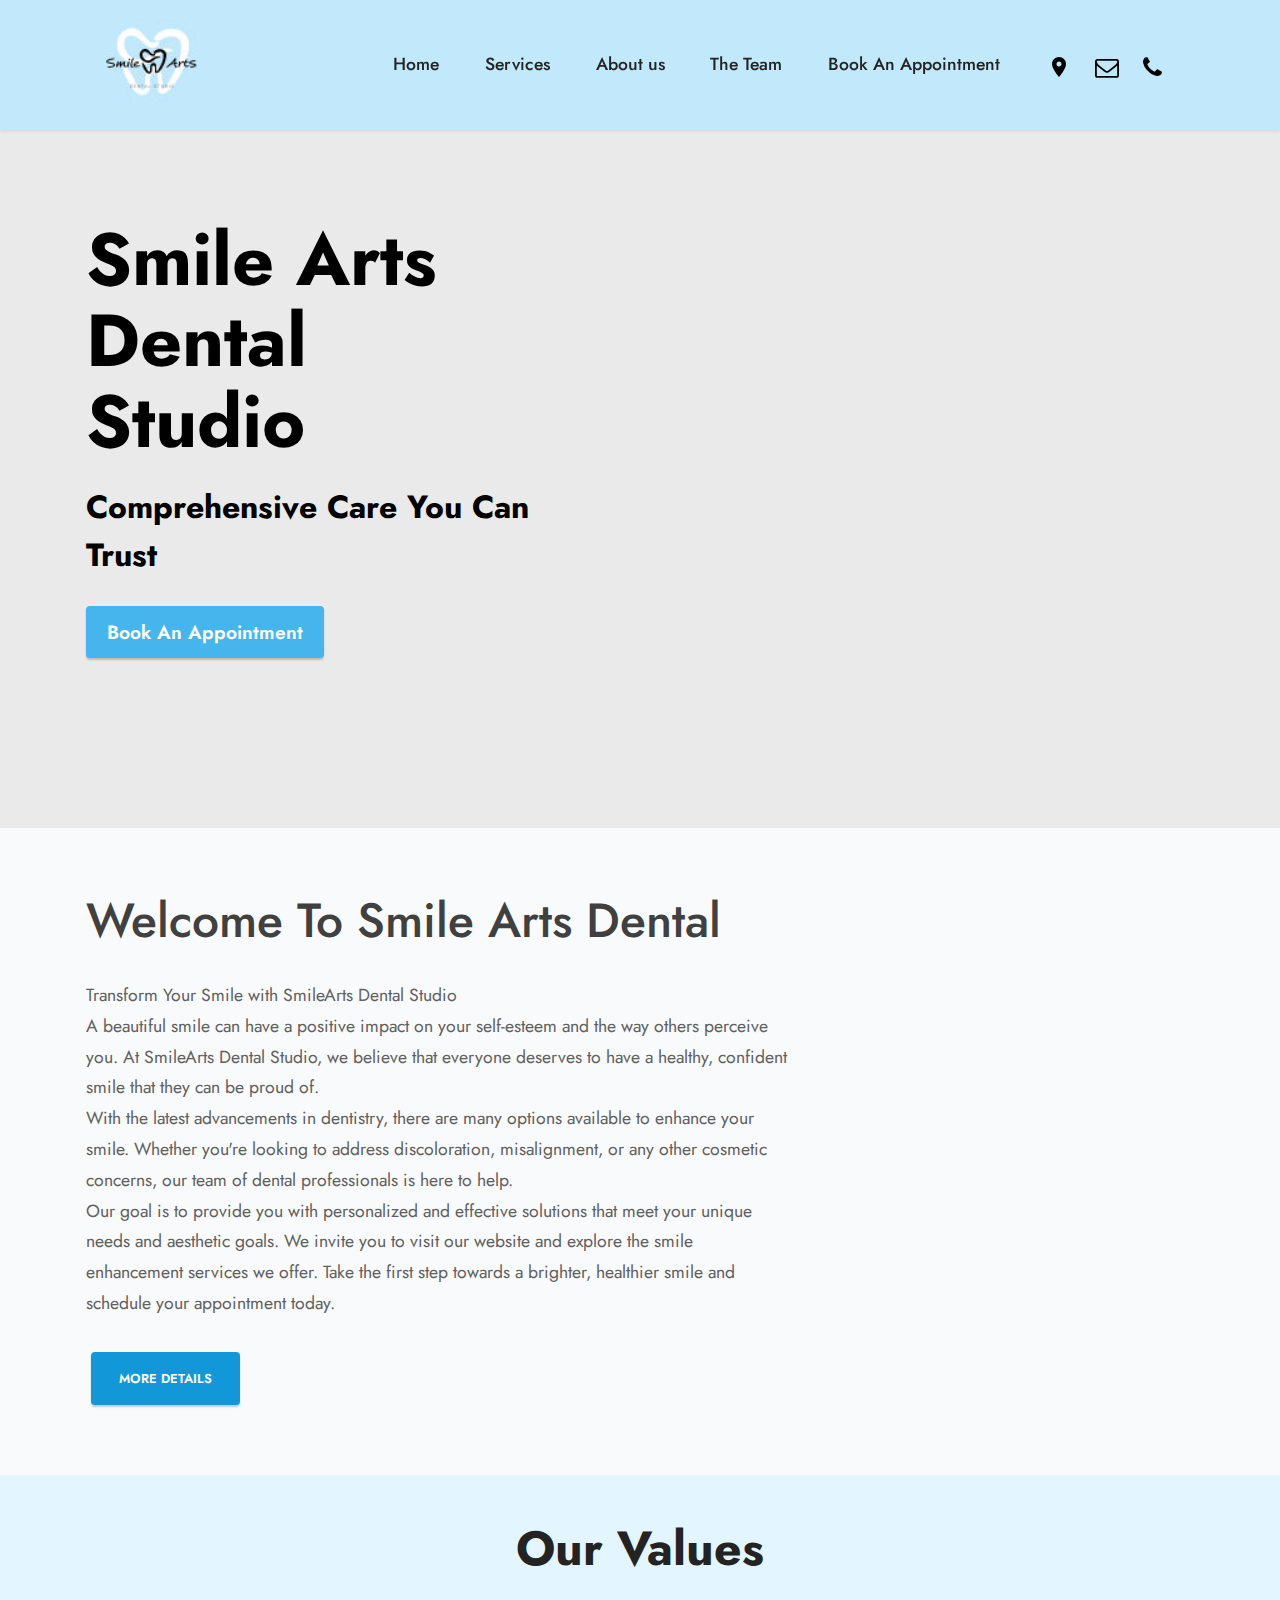
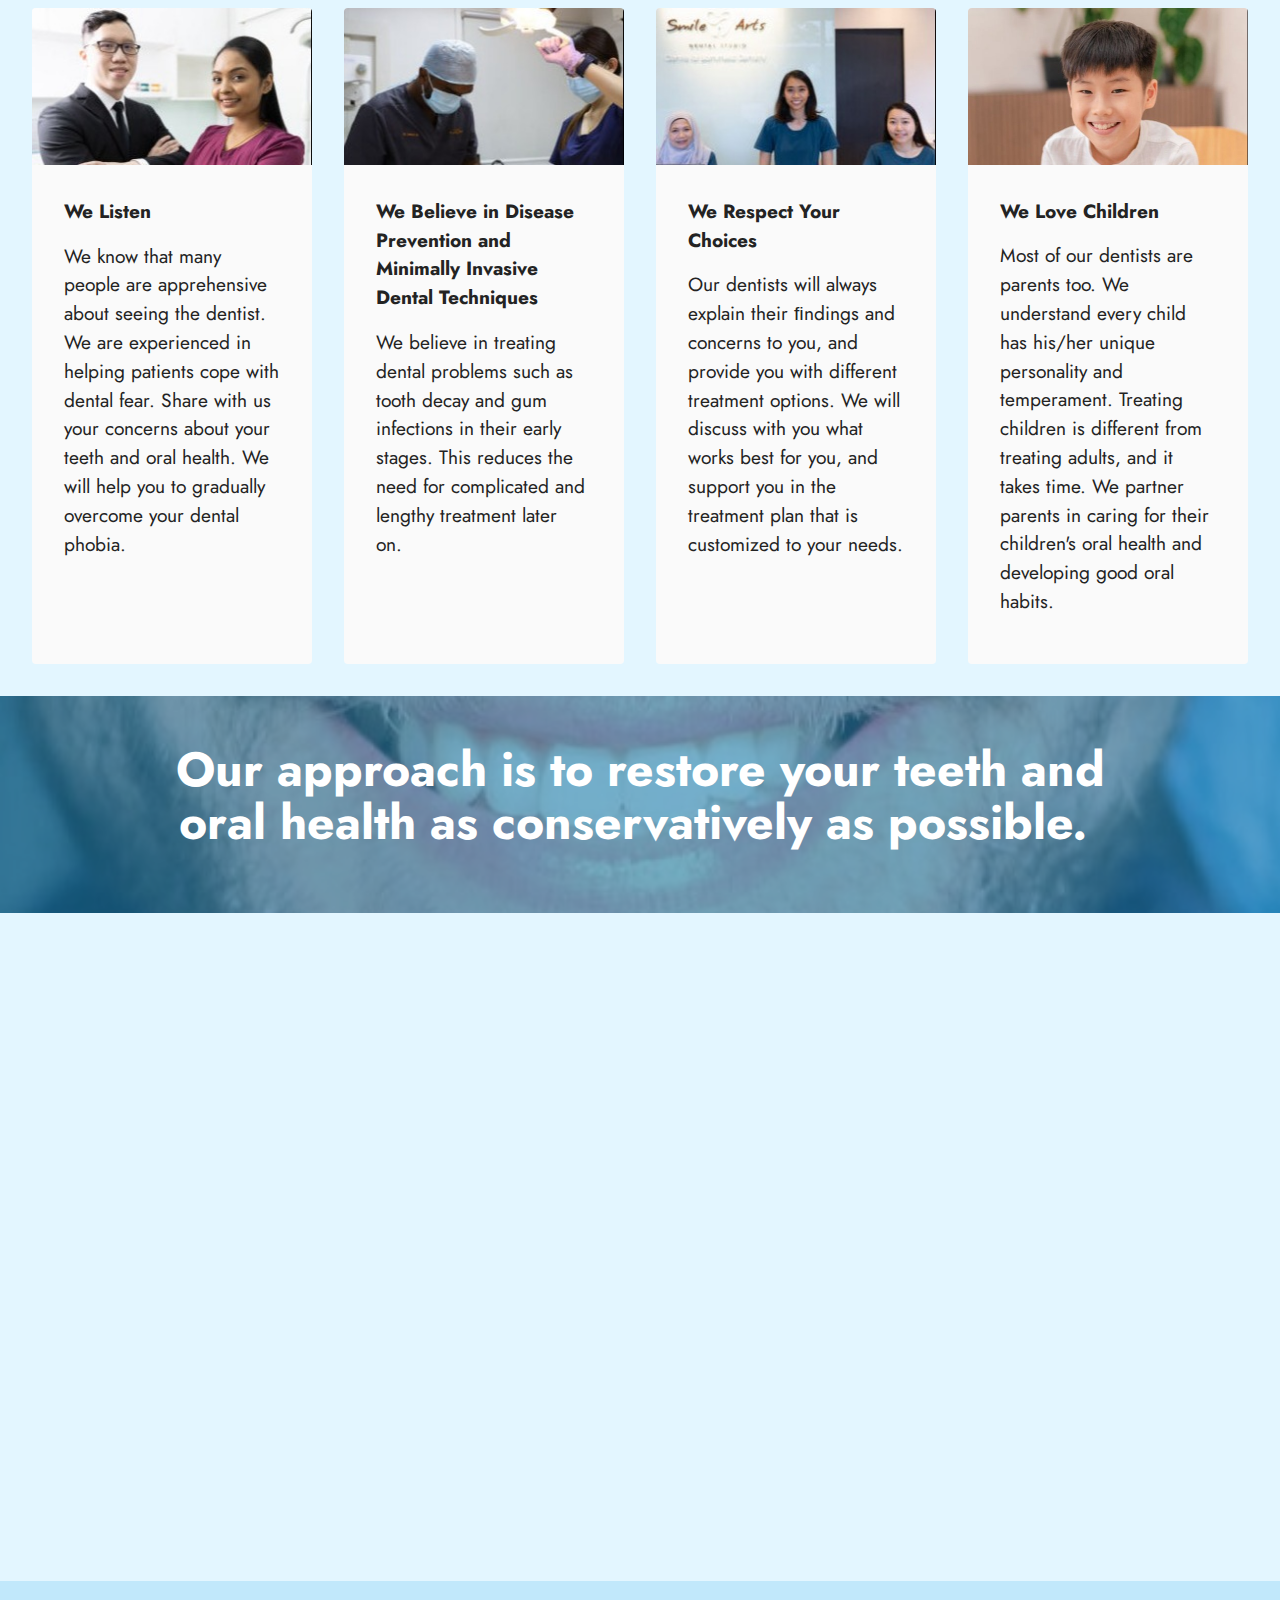
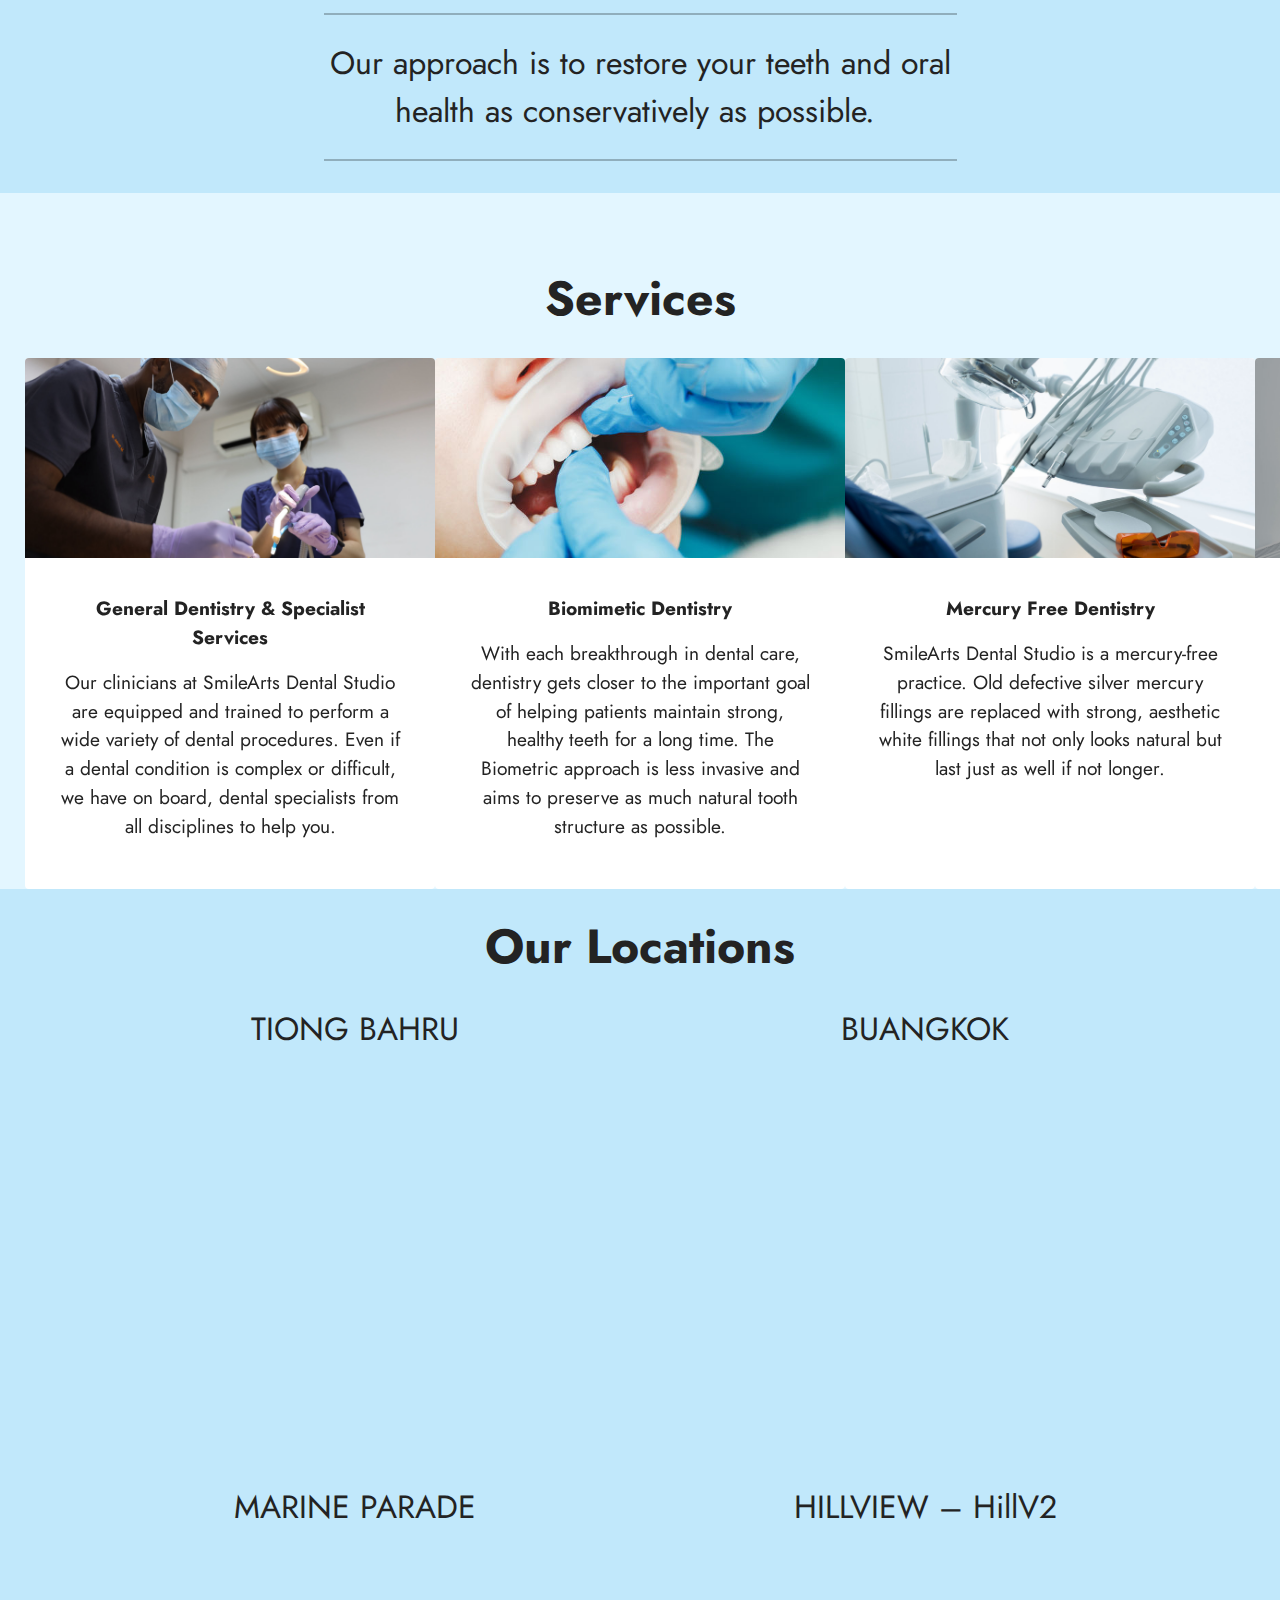
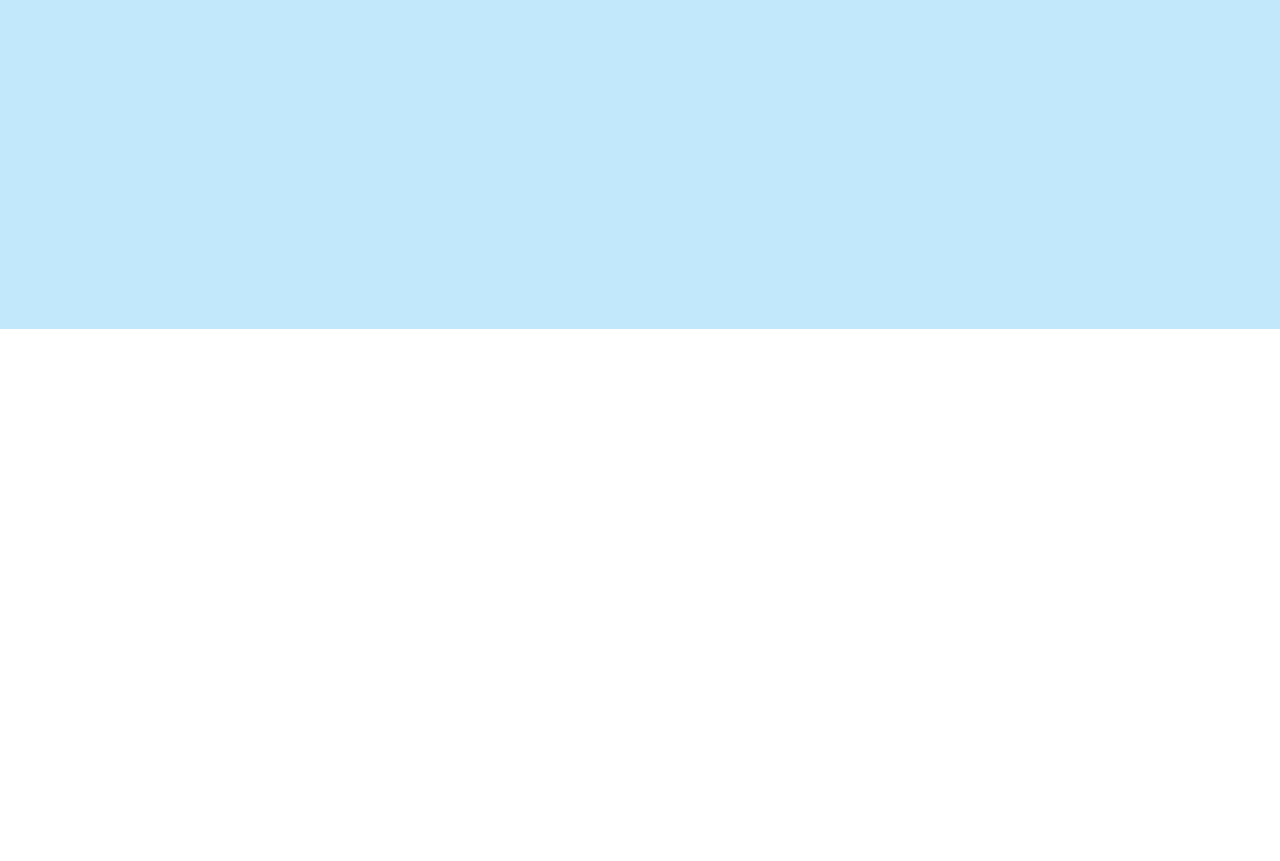
==== SADENTv202302.02.3/index.html @ 0c3ce596 "Add files via upload" ====
<!DOCTYPE html>
<html  >
<head>
  
  <meta charset="UTF-8">
  <meta http-equiv="X-UA-Compatible" content="IE=edge">
  
  <meta name="twitter:card" content="summary_large_image"/>
  <meta name="twitter:image:src" content="">
  <meta property="og:image" content="">
  <meta name="twitter:title" content="Smile Arts Dental">
  <meta name="viewport" content="width=device-width, initial-scale=1, minimum-scale=1">
  <link rel="shortcut icon" href="assets/images/smileartslogov2-106x87.jpg" type="image/x-icon">
  <meta name="description" content="">
  
  
  <title>Smile Arts Dental</title>
  <link rel="stylesheet" href="assets/web/assets/mobirise-icons2/mobirise2.css">
  <link rel="stylesheet" href="assets/Material-Design-Icons/css/material.css">
  <link rel="stylesheet" href="assets/FontAwesome/css/font-awesome.css">
  <link rel="stylesheet" href="assets/bootstrap/css/bootstrap.min.css">
  <link rel="stylesheet" href="assets/bootstrap/css/bootstrap-grid.min.css">
  <link rel="stylesheet" href="assets/bootstrap/css/bootstrap-reboot.min.css">
  <link rel="stylesheet" href="assets/smart-cart/minicart-theme.css">
  <link rel="stylesheet" href="assets/popup-overlay-plugin/style.css">
  <link rel="stylesheet" href="assets/dropdown/css/style.css">
  <link rel="stylesheet" href="assets/socicon/css/styles.css">
  <link rel="stylesheet" href="assets/theme/css/style.css">
  <link rel="stylesheet" href="assets/recaptcha.css">
  <link rel="preload" href="https://fonts.googleapis.com/css?family=Jost:100,200,300,400,500,600,700,800,900,100i,200i,300i,400i,500i,600i,700i,800i,900i&display=swap" as="style" onload="this.onload=null;this.rel='stylesheet'">
  <noscript><link rel="stylesheet" href="https://fonts.googleapis.com/css?family=Jost:100,200,300,400,500,600,700,800,900,100i,200i,300i,400i,500i,600i,700i,800i,900i&display=swap"></noscript>
  <link rel="preload" as="style" href="assets/mobirise/css/mbr-additional.css"><link rel="stylesheet" href="assets/mobirise/css/mbr-additional.css" type="text/css">
  
  
  
  

</head>
<body>
  
  <section data-bs-version="5.1" class="menu menu3 cid-taRX1InvbP" once="menu" id="menu3-b">
    
    <nav class="navbar navbar-dropdown navbar-fixed-top navbar-expand-lg">
        <div class="container">
            <div class="navbar-brand">
                <span class="navbar-logo">
                    <a href="#">
                        <img src="assets/images/smileartslogov2-106x87.jpg" alt="" style="height: 6.8rem;">
                    </a>
                </span>
                
            </div>
            <button class="navbar-toggler" type="button" data-toggle="collapse" data-bs-toggle="collapse" data-target="#navbarSupportedContent" data-bs-target="#navbarSupportedContent" aria-controls="navbarNavAltMarkup" aria-expanded="false" aria-label="Toggle navigation">
                <div class="hamburger">
                    <span></span>
                    <span></span>
                    <span></span>
                    <span></span>
                </div>
            </button>
            <div class="collapse navbar-collapse" id="navbarSupportedContent">
                <ul class="navbar-nav nav-dropdown nav-right" data-app-modern-menu="true"><li class="nav-item"><a class="nav-link link text-black text-primary display-4" href="index.html">Home</a></li><li class="nav-item"><a class="nav-link link text-black text-primary display-4" href="index.html#services">Services</a></li><li class="nav-item"><a class="nav-link link text-black text-primary display-4" href="about_us.html">
                            About us</a></li>
                    <li class="nav-item"><a class="nav-link link text-black text-primary display-4" href="the_team.html">The Team</a></li>
                    <li class="nav-item"><a class="nav-link link text-black text-primary display-4" href="contact.html#form7-19">Book An Appointment</a>
                    </li></ul>
                <div class="icons-menu">
                    <a class="iconfont-wrapper" href="index.html#map3-d" target="_blank">
                        <span class="p-2 mbr-iconfont mdi-communication-location-on mobi-mbri-map-pin mobi-mbri" style="color: rgb(0, 0, 0); fill: rgb(0, 0, 0);"></span>
                    </a>
                    <a class="iconfont-wrapper" href="mailto:smileartsappt@gmail.com">
                        <span class="p-2 mbr-iconfont fa-envelope-o fa mobi-mbri-letter mobi-mbri"></span>
                    </a>
                    <a class="iconfont-wrapper" href="index.html#map3-d">
                        <span class="p-2 mbr-iconfont fa-phone fa mobi-mbri-phone mobi-mbri"></span>
                    </a>
                    
                </div>
                
            </div>
        </div>
    </nav>
</section>

<section data-bs-version="5.1" class="header4 charitym5 cid-txUMahNWvc" data-bg-video="https://player.vimeo.com/video/799782492?h=ef3a35eba7&amp;badge=0&amp;autopause=0&amp;player_id=0&amp;app_id=58479" id="aheader4-4n">

    

    <div class="mbr-fallback-image disabled"></div>
    <div class="mbr-overlay" style="opacity: 0.3; background-color: rgb(187, 187, 187);"></div>

    <div class="container">
        <div class="row justify-content-start">
            <div class="col-12 col-lg-5">
                <h1 class="mbr-section-title mbr-fonts-style mb-0 display-1"><strong>Smile Arts Dental Studio</strong></h1>
                <h2 class="mbr-section-subtitle mbr-fonts-style mb-0 display-5"><strong>Comprehensive Care You Can Trust</strong></h2>
                
                <div class="mbr-section-btn"><a class="btn btn-info display-7" href="contact.html">Book An Appointment</a></div>
            </div>
        </div>
    </div>
</section>

<section data-bs-version="5.1" class="content01 digitalm4_content01 cid-tnX1KeSP84" id="content01-3u">

    

    
    <div class="container">
        <div class="row">
            <div class="card col-lg-12 text-left">
                <div class="card-wrapper">
                    <div class="card-box align-left">
                        <div class="badge_wrap align-left">
                            
                        </div>
                        
                        <h3 class="main-title align-left mbr-semibold mbr-black mbr-fonts-style display-2">Welcome To Smile Arts Dental</h3>
                        <p class="mbr-text mbr-regular mbr-black mbr-fonts-style display-4">Transform Your Smile with SmileArts Dental Studio
<br>A beautiful smile can have a positive impact on your self-esteem and the way others perceive
<br>you. At SmileArts Dental Studio, we believe that everyone deserves to have a healthy, confident
<br>smile that they can be proud of.
<br>With the latest advancements in dentistry, there are many options available to enhance your
<br>smile. Whether you're looking to address discoloration, misalignment, or any other cosmetic
<br>concerns, our team of dental professionals is here to help.
<br>Our goal is to provide you with personalized and effective solutions that meet your unique
<br>needs and aesthetic goals. We invite you to visit our website and explore the smile
<br>enhancement services we offer. Take the first step towards a brighter, healthier smile and
<br>schedule your appointment today.</p>
                        <div class="mbr-section-btn"><a class="btn btn-sm btn-primary display-4" href="about_us.html">MORE DETAILS</a></div>
                    </div>
                </div>
            </div>

        </div>
    </div>
</section>

<section data-bs-version="5.1" class="gallery3 cid-taRPYb2Zvi" id="ourvalues">
    
    
    <div class="container-fluid">
        <div class="mbr-section-head">
            <h4 class="mbr-section-title mbr-fonts-style align-center mb-0 display-2"><strong>Our Values</strong></h4>
            
        </div>
        <div class="row mt-4">
            <div class="item features-image сol-12 col-md-6 col-lg-3 active">
                <div class="item-wrapper">
                    <div class="item-img">
                        <img src="assets/images/we-listen-402x268.jpeg" alt="">
                    </div>
                    <div class="item-content">
                        <h5 class="item-title mbr-fonts-style display-7"><strong>We Listen</strong></h5>
                        
                        <p class="mbr-text mbr-fonts-style mt-3 display-7">We know that many people are apprehensive about seeing the dentist. We are experienced in helping patients cope with dental fear. Share with us your concerns about your teeth and oral health. We will help you to gradually overcome your dental phobia.<br></p>
                    </div>
                    
                </div>
            </div>
            <div class="item features-image сol-12 col-md-6 col-lg-3">
                <div class="item-wrapper">
                    <div class="item-img">
                        <img src="assets/images/we-believe-in-disease-prevention-and-minimally-invasive-dental-techniques-402x268.jpeg" alt="">
                    </div>
                    <div class="item-content">
                        <h5 class="item-title mbr-fonts-style display-7"><strong>We Believe in Disease Prevention and Minimally Invasive Dental Techniques</strong></h5>
                        
                        <p class="mbr-text mbr-fonts-style mt-3 display-7">We believe in treating dental problems such as tooth decay and gum infections in their early stages. This reduces the need for complicated and lengthy treatment later on.&nbsp;<br></p>
                    </div>
                    
                </div>
            </div>
            
            <div class="item features-image сol-12 col-md-6 col-lg-3">
                <div class="item-wrapper">
                    <div class="item-img">
                        <img src="assets/images/we-respect-your-choice-402x268.jpeg" alt="" title="" data-slide-to="2" data-bs-slide-to="2">
                    </div>
                    <div class="item-content">
                        <h5 class="item-title mbr-fonts-style display-7"><strong>We Respect Your Choices</strong></h5>
                        
                        <p class="mbr-text mbr-fonts-style mt-3 display-7">Our dentists will always explain their ﬁndings and concerns to you, and provide you with different treatment options. We will discuss with you what works best for you, and support you in the treatment plan that is customized to your needs.<br></p>
                    </div>
                    
                </div>
            </div><div class="item features-image сol-12 col-md-6 col-lg-3">
                <div class="item-wrapper">
                    <div class="item-img">
                        <img src="assets/images/photo-for-we-love-children-687x1032.jpeg" alt="" data-slide-to="3" data-bs-slide-to="3">
                    </div>
                    <div class="item-content">
                        <h5 class="item-title mbr-fonts-style display-7"><strong>We Love Children</strong></h5>
                        
                        <p class="mbr-text mbr-fonts-style mt-3 display-7">Most of our dentists are parents too. We understand every child has his/her unique personality and temperament. Treating children is different from treating adults, and it takes time. We partner parents in caring for their children's oral health and developing good oral habits.<br></p>
                    </div>
                    
                </div>
            </div>
        </div>
    </div>
</section>

<section data-bs-version="5.1" class="info3 cid-taSfJfTXGR" id="info3-i">

    

    
    <div class="mbr-overlay" style="opacity: 0.6; background-color: rgb(30, 132, 181);">
    </div>

    <div class="container-fluid">
        <div class="row justify-content-center">
            <div class="card col-12 col-lg-10">
                <div class="card-wrapper">
                    <div class="card-box align-center">
                        <h4 class="card-title mbr-fonts-style align-center mb-4 display-2"><strong>Our approach is to restore your teeth and oral health as conservatively as possible.&nbsp;</strong></h4>
                        
                        
                    </div>
                </div>
            </div>
        </div>
    </div>
</section>

<section data-bs-version="5.1" class="video1 cid-tkw0RL8Vxo" id="video1-2v">
    

    

    <div class="container">
        <div class="mbr-section-head">
            
            
            
        </div>
        <div class="row justify-content-center">
            <div class="col-12 col-md-9 video-block">
                <div class="video-wrapper"><iframe class="mbr-embedded-video" src="https://player.vimeo.com/video/799782492?autoplay=1&amp;loop=0" width="1280" height="720" frameborder="0" allowfullscreen></iframe></div>
            </div>
        </div>
    </div>
</section>

<section data-bs-version="5.1" class="content6 cid-taSdtssmiK" id="content6-f">
    
    <div class="container">
        <div class="row justify-content-center">
            <div class="col-md-12 col-lg-7">
                <hr class="line">
                <p class="mbr-text align-center mbr-fonts-style my-4 display-5">Our approach is to restore your teeth and oral health as conservatively as possible.&nbsp;</p>
                <hr class="line">
            </div>
        </div>
    </div>
</section>

<section data-bs-version="5.1" class="slider6 mbr-embla cid-tiTCZ5huNh" id="services">
    
    
    <div class="position-relative">
        <div class="mbr-section-head">
            <h4 class="mbr-section-title mbr-fonts-style align-center mb-0 display-2"><strong>Services</strong></h4>
            
        </div>
        <div class="embla mt-4" data-skip-snaps="true" data-align="center" data-contain-scroll="trimSnaps" data-loop="true" data-auto-play="true" data-auto-play-interval="6" data-draggable="true">
            <div class="embla__viewport container-fluid">
                <div class="embla__container">
                    <div class="embla__slide slider-image item active" style="margin-left: 0rem; margin-right: 0rem;">
                        <div class="slide-content">
                            <div class="item-wrapper">
                                <div class="item-img">
                                    <img src="assets/images/services-biomimetic-dentistry-600x400.jpg" alt="" title="" data-slide-to="0" data-bs-slide-to="0">
                                </div>
                            </div>
                            <div class="item-content">
                                
                                <h6 class="item-subtitle mbr-fonts-style mt-1 display-7"><strong>Biomimetic Dentistry</strong></h6>
                                <p class="mbr-text mbr-fonts-style mt-3 display-7"> With each breakthrough in dental care, dentistry gets closer to the important goal of helping patients maintain strong, healthy teeth for a long time. The Biometric approach is less invasive and aims to preserve as much natural tooth structure as possible.</p>
                            </div>
                            
                        </div>
                    </div><div class="embla__slide slider-image item" style="margin-left: 0rem; margin-right: 0rem;">
                        <div class="slide-content">
                            <div class="item-wrapper">
                                <div class="item-img">
                                    <img src="assets/images/services-mercury-free-dentistry-1773x1183.jpg" alt="" title="" data-slide-to="1" data-bs-slide-to="1">
                                </div>
                            </div>
                            <div class="item-content">
                                
                                <h6 class="item-subtitle mbr-fonts-style mt-1 display-7"><strong>Mercury Free Dentistry</strong></h6>
                                <p class="mbr-text mbr-fonts-style mt-3 display-7">SmileArts Dental Studio is a mercury-free practice. Old defective silver mercury fillings are replaced with strong, aesthetic white fillings that not only looks natural but last just as well if not longer.</p>
                            </div>
                            
                        </div>
                    </div><div class="embla__slide slider-image item" style="margin-left: 0rem; margin-right: 0rem;">
                        <div class="slide-content">
                            <div class="item-wrapper">
                                <div class="item-img">
                                    <img src="assets/images/services-digital-dentistry-1773x997.jpg" alt="" title="" data-slide-to="2" data-bs-slide-to="2">
                                </div>
                            </div>
                            <div class="item-content">
                                
                                <h6 class="item-subtitle mbr-fonts-style mt-1 display-7"><strong>Digital Dentistry</strong></h6>
                                <p class="mbr-text mbr-fonts-style mt-3 display-7"> At SmileArts Dental Studio, we open your eyes to customized treatment options that can solve your dental worries and help you achieve the smile you desire.</p>
                            </div>
                            
                        </div>
                    </div><div class="embla__slide slider-image item" style="margin-left: 0rem; margin-right: 0rem;">
                        <div class="slide-content">
                            <div class="item-wrapper">
                                <div class="item-img">
                                    <img src="assets/images/services-dental-implant-1773x1182.jpg" alt="" title="" data-slide-to="3" data-bs-slide-to="3">
                                </div>
                            </div>
                            <div class="item-content">
                                
                                <h6 class="item-subtitle mbr-fonts-style mt-1 display-7"><strong>Dental Implant</strong></h6>
                                <p class="mbr-text mbr-fonts-style mt-3 display-7"> Dental implants can be aesthetically pleasing for front teeth. They also help patients to chew better. For patients with loose dentures, dental implants can aid to stabilize and retain them.</p>
                            </div>
                            
                        </div>
                    </div><div class="embla__slide slider-image item" style="margin-left: 0rem; margin-right: 0rem;">
                        <div class="slide-content">
                            <div class="item-wrapper">
                                <div class="item-img">
                                    <img src="assets/images/services-preventive-care-1773x1182.jpg" alt="" title="" data-slide-to="4" data-bs-slide-to="4">
                                </div>
                            </div>
                            <div class="item-content">
                                
                                <h6 class="item-subtitle mbr-fonts-style mt-1 display-7"><strong>Preventive Care</strong>
                                </h6>
                                <p class="mbr-text mbr-fonts-style mt-3 display-7">Our treatment philosophy centers around the goal of preserving our patients' teeth till old age, and if possible for life! As such, we devote quality time in educating our patient on the importance of good oral hygiene.<br>
                                </p>
                            </div>
                            
                        </div>
                    </div><div class="embla__slide slider-image item" style="margin-left: 0rem; margin-right: 0rem;">
                        <div class="slide-content">
                            <div class="item-wrapper">
                                <div class="item-img">
                                    <img src="assets/images/services-teeth-whitening-1773x716.jpg" alt="" title="" data-slide-to="5" data-bs-slide-to="5">
                                </div>
                            </div>
                            <div class="item-content">
                                
                                <h6 class="item-subtitle mbr-fonts-style mt-1 display-7"><strong>TMD &amp; Headaches</strong></h6>
                                <p class="mbr-text mbr-fonts-style mt-3 display-7">  Diagnosing these problems requires a multidisciplinary approach. These may include your physician, and ENT specialist, physical therapist, chiropractor or message therapist.</p>
                            </div>
                            
                        </div>
                    </div>
                    
                    
                    <div class="embla__slide slider-image item" style="margin-left: 0rem; margin-right: 0rem;">
                        <div class="slide-content">
                            <div class="item-wrapper">
                                <div class="item-img">
                                    <img src="assets/images/services-braces-1773x1183.jpg" alt="" title="" data-slide-to="6" data-bs-slide-to="6">
                                </div>
                            </div>
                            <div class="item-content">
                                
                                <h6 class="item-subtitle mbr-fonts-style mt-1 display-7"><strong>Braces</strong></h6>
                                <p class="mbr-text mbr-fonts-style mt-3 display-7"> Braces is a device used to align teeth and their position with regards to a person’s bite. It can be done both in children and adults. Braces can be used to help correct: crocked teeth, tilted teeth, crowded teeth and spacing between teeth.</p>
                            </div>
                            
                        </div>
                    </div><div class="embla__slide slider-image item" style="margin-left: 0rem; margin-right: 0rem;">
                        <div class="slide-content">
                            <div class="item-wrapper">
                                <div class="item-img">
                                    <img src="assets/images/services-general-dentistry-1773x1182.jpg" alt="" title="" data-slide-to="7" data-bs-slide-to="7">
                                </div>
                            </div>
                            <div class="item-content">
                                
                                <h6 class="item-subtitle mbr-fonts-style mt-1 display-7"><strong>General Dentistry &amp; Specialist Services</strong></h6>
                                <p class="mbr-text mbr-fonts-style mt-3 display-7">Our clinicians at SmileArts Dental Studio are equipped and trained to perform a wide variety of dental procedures. Even if a dental condition is complex or difficult, we have on board, dental specialists from all disciplines to help you.</p>
                            </div>
                            
                        </div>
                    </div>
                </div>
            </div>
            <button class="embla__button embla__button--prev">
                <span class="mobi-mbri mobi-mbri-arrow-prev mbr-iconfont" aria-hidden="true"></span>
                <span class="sr-only visually-hidden visually-hidden">Previous</span>
            </button>
            <button class="embla__button embla__button--next">
                <span class="mobi-mbri mobi-mbri-arrow-next mbr-iconfont" aria-hidden="true"></span>
                <span class="sr-only visually-hidden visually-hidden">Next</span>
            </button>
        </div>
    </div>
</section>

<section data-bs-version="5.1" class="map3 cid-taS72yutRR" id="map3-d">
    
    
    
    
    

    <div class="container">
        <div class="row">
            <div class="col-12">
                <h3 class="mbr-section-title mb-4 align-center mbr-fonts-style display-2"><strong>Our Locations</strong></h3>
            </div>
            <div class="col-12 col-lg-6">
                <h4 class="mbr-section-subtitle mb-3 align-center mbr-fonts-style display-5">TIONG BAHRU</h4>
                <div class="google-map"><iframe frameborder="0" style="border:0" src="https://www.google.com/maps/embed/v1/place?key=AIzaSyCZI5F_k6S1k46ujh0SNrapM89f7mJxd30&amp;q=11A Boon Tiong Rd, #01-03, Singapore 161011" allowfullscreen=""></iframe></div>
            </div>
            <div class="col-12 col-lg-6">
                <h4 class="mbr-section-subtitle mb-3 mt-5 mt-lg-0 align-center mbr-fonts-style display-5">BUANGKOK</h4>
                <div class="google-map"><iframe frameborder="0" style="border:0" src="https://www.google.com/maps/embed/v1/place?key=AIzaSyCZI5F_k6S1k46ujh0SNrapM89f7mJxd30&amp;q=Blk 275D Compassvale Link, #01-01 (6, Singapore 544275" allowfullscreen=""></iframe></div>
            </div>
        </div>
    </div>
</section>

<section data-bs-version="5.1" class="map3 cid-taSgZch9Mb" id="map3-j">
    
    
    
    
    

    <div class="container">
        <div class="row">
            <div class="col-12">
                
            </div>
            <div class="col-12 col-lg-6">
                <h4 class="mbr-section-subtitle mb-3 align-center mbr-fonts-style display-5">MARINE PARADE</h4>
                <div class="google-map"><iframe frameborder="0" style="border:0" src="https://www.google.com/maps/embed/v1/place?key=AIzaSyCZI5F_k6S1k46ujh0SNrapM89f7mJxd30&amp;q=81 Marine Parade Central, Singapore 440081" allowfullscreen=""></iframe></div>
            </div>
            <div class="col-12 col-lg-6">
                <h4 class="mbr-section-subtitle mb-3 mt-5 mt-lg-0 align-center mbr-fonts-style display-5">HILLVIEW – HillV2</h4>
                <div class="google-map"><iframe frameborder="0" style="border:0" src="https://www.google.com/maps/embed/v1/place?key=AIzaSyDk89J4FSunMF33ruMVWJaJht_Ro0kvoXs&amp;q=4 Hillview Rise, #02 - 15, Singapore 667979" allowfullscreen=""></iframe></div>
            </div>
        </div>
    </div>
</section>

<div class="modal mbr-popup cid-tdG0QMYHTS fade" tabindex="-1" role="dialog" data-overlay-color="#000000" data-overlay-opacity="0.8" data-on-scroll="true" id="mbr-popup-1t" aria-hidden="true">
        <div class="modal-dialog modal-dialog-centered" role="document">
            <div class="modal-content">
                <div class="container position-static margin-center-pos">
                    <div class="modal-header pb-0">
                        <h5 class="modal-title mbr-fonts-style display-5">Contact Us</h5>
                        <button type="button" class="close d-flex" data-dismiss="modal" data-bs-dismiss="modal" aria-label="Close">
                            <svg version="1.1" xmlns="http://www.w3.org/2000/svg" width="23" height="23" viewBox="0 0 23 23" fill="currentColor">
                                <path d="M13.4 12l10.3 10.3-1.4 1.4L12 13.4 1.7 23.7.3 22.3 10.6 12 .3 1.7 1.7.3 12 10.6 22.3.3l1.4 1.4L13.4 12z">
                                </path>
                            </svg>
                        </button>
                    </div>

                    <div class="modal-body">
                        <p class="mbr-text mbr-fonts-style display-7">For emergencies please call our offices.</p>

                        <div>
                            
                            

                            <div class="form-wrapper" data-form-type="formoid">
<!--Formbuilder Form-->
<form action="https://mobirise.eu/" method="POST" class="mbr-form form-with-styler" data-form-title="smileartspopupform"><input type="hidden" name="email" data-form-email="true" value="Bp42sh2lDxlred0FR6jF+2lOB/TM+RkurAzOzGUBt/Q6hzdTe32nJpJyua2/mXcY9F+AQ521sAVxhJsxWhWLNTHhBr3727SlCbPqb5AJeLJzbSgNZbNiUUp3TiI2ds4F.6Yl0kMGQlhvk+UJjR5h5QY6vnIHYNdc+NcM+sP4/3VX/tugZsWF+NAgggv7y4lIgbi9iyPjsHMm/i6sQRwjHMDane5/ndOSm5q3cJMuCpqjdN3WCBBmpyPhm2+7HeHMj">
<div class="">
<div hidden="hidden" data-form-alert="" class="alert alert-success col-12">Thanks for filling out the form!</div>
<div hidden="hidden" data-form-alert-danger="" class="alert alert-danger col-12"> </div>
</div>
<div class="dragArea row">
<div class="col-lg-6 col-md-12 col-sm-12 form-group" data-for="name">
<input type="text" name="name" placeholder="Name" data-form-field="Name" required="required" class="form-control display-7" value="" id="name-mbr-popup-1t">
</div>
<div class="col-lg-6 col-md-12 col-sm-12 form-group" data-for="lastName">
<input type="text" name="lastName" placeholder="Last Name" data-form-field="Last Name" required="required" class="form-control display-7" value="" id="lastName-mbr-popup-1t">
</div>
<div data-for="email" class="col-lg-6 col-md-12 col-sm-12 form-group ">
<input type="email" name="email" placeholder="Email" data-form-field="Email" class="form-control display-7" required="required" value="" id="email-mbr-popup-1t">
</div>
<div data-for="phone number" class="col-lg-6 col-md-12 col-sm-12 form-group">
<input type="number" name="phone number" placeholder="Phone Number" data-form-field="phone number" class="form-control display-7" max="20" min="0" step="1" value="" id="phone number-mbr-popup-1t">
</div>
<div data-for="select" class="col-lg-12 col-md-12 col-sm-12 form-group">
<label for="select-mbr-popup-1t" class="form-control-label mbr-fonts-style display-7">Location</label>
<select name="select" data-form-field="select" class="form-control form-select display-7" id="select-mbr-popup-1t">
<option value="TIONG BAHRU">TIONG BAHRU</option>
<option value="BUANGKOK">BUANGKOK</option>
<option value="MARINE PARADE">MARINE PARADE</option>
<option value="HILLVIEW">HILLVIEW</option>
</select>
</div>
<div data-for="first visit" class="col form-group">
<div class="form-control-label">
<label for="first visit-mbr-popup-1t" class="mbr-fonts-style display-7">Is this your first visit?</label>
</div>
<div class="form-check ms-2">
<input type="radio" name="first visit" data-form-field="first visit" class="form-check-input display-7" value="Yes" checked="" id="first visit-mbr-popup-1t">
<label class="form-check-label display-7">Yes</label>
</div>
<div class="form-check ms-2">
<input type="radio" name="first visit" data-form-field="first visit" class="form-check-input display-7" value="No" id="first visit-mbr-popup-1t">
<label class="form-check-label display-7">No</label>
</div>
</div>
<div class="col-lg-12 col-md-12 col-sm-12 form-group" data-for="date">
<label for="date-mbr-popup-1t" class="form-control-label mbr-fonts-style display-7">Preferred Date and Time</label>
<input type="date" name="date" data-form-field="date" class="form-control display-7" value="2018-07-22" id="date-mbr-popup-1t">
</div>
<div data-for="time" class="col-lg-12 col-md-12 col-sm-12 form-group">
<input type="time" name="time" max="86400" min="0" step="1800" data-form-field="time" class="form-control display-7" value="10:00" id="time-mbr-popup-1t">
</div>
<div data-for="date1" class="col-lg-12 col-md-12 col-sm-12 form-group">
<label for="date1-mbr-popup-1t" class="form-control-label mbr-fonts-style display-7">2nd Choice Date and Time</label>
<input type="date" name="date1" data-form-field="date1" class="form-control display-7" value="2018-07-22" id="date1-mbr-popup-1t">
</div>
<div data-for="time1" class="col-lg-12 col-md-12 col-sm-12 form-group">
<input type="time" name="time1" max="86400" min="0" step="1800" data-form-field="time1" class="form-control display-7" value="10:00" id="time1-mbr-popup-1t">
</div>
<div data-for="message" class="col-lg-12 col-md-12 col-sm-12 form-group">
<input type="text" name="message" placeholder="Message" data-form-field="message" class="form-control display-7" value="" id="message-mbr-popup-1t">
</div>
<div class="col-lg-6 col-md-12 col-sm-12 input-group-btn"><button type="submit" class="w-100 w-100 w-100 w-100 w-100 btn btn-primary display-4">Submit</button></div>
</div>
</form><!--Formbuilder Form-->
</div>
                        </div>
                    </div>

                    
                </div>
            </div>
        </div>
    </div>

<section data-bs-version="5.1" class="footer1 conferencem4_footer1 cid-tdGfas4pBq mbr-reveal" once="footer" id="footer1-1v">

	

	

	<div class="container">
		<div class="row justify-content-center">
			<div class="col-md-6 wrap order-0 col-lg-2">
				
				<img class="logo__image" src="assets/images/smileartslogov2-106x87.jpg" alt="" title="">
			</div>
			<div class="col-md-6 wrap col-lg-3">
				<div class="footer__content">
					<h4 class="mbr-fonts-style mbr-semibold title__address display-4">Locations</h4>
					<p class="work__address mbr-fonts-style display-4">4 Hillview Rise,
<br>Singapore 669618
<br>Phone: +65 6354 0111&nbsp;<br></p><br>
                    <p class="work__address mbr-fonts-style display-4">81 Marine Parade Central,
<br>Singapore 440081
<br>Phone: +65 6348 0824&nbsp;<br></p>
				</div>
				<div class="footer__content">
					<p class="work__address mbr-fonts-style display-4">275D Compassvale Link,
<br>Singapore 544275
<br>Phone: +65 6752 1008&nbsp;<br></p><br>
                    <p class="work__address mbr-fonts-style display-4">11A Boon Tiong Rd,
<br>Singapore 161011
<br>Phone: +65 6271 1236 
<br><br></p>
				</div>
			</div>
			<div class="col-md-6 wrap col-lg-3">
				<div class="footer__content">
					<h4 class="mbr-fonts-style mbr-semibold title__address display-4">Partnership</h4>
					<p class="work__address mbr-fonts-style display-4"><a href="index.html#ourvalues" class="text-primary">ABOUT US</a><br><a href="index.html#services" class="text-primary">SERVICES</a><br><a href="#" class="text-primary" data-toggle="modal" data-bs-toggle="modal" data-target="#mbr-popup-1t" data-bs-target="#mbr-popup-1t">BOOK AN APPOINTMENT</a></p>
				</div>
				</div>
			<div class="col-md-6 wrap col-lg-4">
				<div class="footer__content">
					<h4 class="mbr-fonts-style mbr-semibold title__address display-4">Subscribe to newsletter</h4>
					<div class="subscribe__form" data-form-type="formoid">
						<!---Formbuilder Form--->
						<form action="https://mobirise.eu/" method="POST" class="mbr-form form-with-styler" data-form-title="Mobirise Form"><input type="hidden" name="email" data-form-email="true" value="HdUjNPlDc73wSk6p2LkUrxSUO+S5QqPAYax/EDfkmpSiztowFbpMeRzje5DV0R1oDjRJyaDwK3ANW5MBcGhwyiuWkgNERP7Tc38ldUK98Xk/9h3792a+pHFqS0BD1QRO.lgQFjHA+F/HC46hfnQOciUP3/usCJiw5qTK5T1gD8eOQzScGHNIwhmFi9sIJZkEQBhtSy5wgUo3KEOhUCDewk88YzKUB0fxT7VqQLbKRLoqGbyrak4QFuu7rdhyC6FgJ">
							<div class="row">
								<div hidden="hidden" data-form-alert="" class="alert alert-success col-12">Thanks for
									filling out the form! We will get to your shortly.</div>
								<div hidden="hidden" data-form-alert-danger="" class="alert alert-danger col-12">
								</div>
							</div>
							<div class="dragArea row">
								<div class="form-group col-md-7  col-6" data-for="email">
									<input type="email" name="email" placeholder="Your Email" data-form-field="Email" required="required" class="form-control display-4" id="email-footer1-1v">
								</div>
								<div class="col-md-5 col-6 input-group-btn"><button type="submit" class="btn btn-lg btn-primary display-4">Subscribe</button></div>
							</div>
						</form>
						<!---Formbuilder Form--->
					</div>
				</div>
			</div>
		</div>
		</div>

</section>


<script src="assets/bootstrap/js/bootstrap.bundle.min.js"></script>
  <script src="assets/smoothscroll/smooth-scroll.js"></script>
  <script src="assets/ytplayer/index.js"></script>
  <script src="assets/smart-cart/minicart.js"></script>
  <script src="assets/smart-cart/minicart-customizer.js"></script>
  <script src="assets/dropdown/js/navbar-dropdown.js"></script>
  <script src="assets/vimeoplayer/player.js"></script>
  <script src="assets/playervimeo/vimeo_player.js"></script>
  <script src="assets/embla/embla.min.js"></script>
  <script src="assets/embla/script.js"></script>
  <script src="assets/popup-plugin/script.js"></script>
  <script src="assets/popup-onscroll-plugin/script.js"></script>
  <script src="assets/popup-overlay-plugin/script.js"></script>
  <script src="assets/theme/js/script.js"></script>
  <script src="assets/formoid.min.js"></script>
  
  
  

</body>
</html>
---- SADENTv202302.02.3/assets/web/assets/mobirise-icons2/mobirise2.css ----
@font-face {
  font-family: 'Moririse2';
  font-display: swap;
  src:  url('mobirise2.eot?f2bix4');
  src:  url('mobirise2.eot?f2bix4#iefix') format('embedded-opentype'),
    url('mobirise2.ttf?f2bix4') format('truetype'),
    url('mobirise2.woff?f2bix4') format('woff'),
    url('mobirise2.svg?f2bix4#mobirise2') format('svg');
  font-weight: normal;
  font-style: normal;
}

[class^="mobi-"], [class*=" mobi-"] {
  /* use !important to prevent issues with browser extensions that change fonts */
  font-family: 'Moririse2' !important;
  speak: none;
  font-style: normal;
  font-weight: normal;
  font-variant: normal;
  text-transform: none;
  line-height: 1;

  /* Better Font Rendering =========== */
  -webkit-font-smoothing: antialiased;
  -moz-osx-font-smoothing: grayscale;
}

.mobi-mbri-add-submenu:before {
  content: "\e900";
}
.mobi-mbri-alert:before {
  content: "\e901";
}
.mobi-mbri-align-center:before {
  content: "\e902";
}
.mobi-mbri-align-justify:before {
  content: "\e903";
}
.mobi-mbri-align-left:before {
  content: "\e904";
}
.mobi-mbri-align-right:before {
  content: "\e905";
}
.mobi-mbri-android:before {
  content: "\e906";
}
.mobi-mbri-apple:before {
  content: "\e907";
}
.mobi-mbri-arrow-down:before {
  content: "\e908";
}
.mobi-mbri-arrow-next:before {
  content: "\e909";
}
.mobi-mbri-arrow-prev:before {
  content: "\e90a";
}
.mobi-mbri-arrow-up:before {
  content: "\e90b";
}
.mobi-mbri-bold:before {
  content: "\e90c";
}
.mobi-mbri-bookmark:before {
  content: "\e90d";
}
.mobi-mbri-bootstrap:before {
  content: "\e90e";
}
.mobi-mbri-briefcase:before {
  content: "\e90f";
}
.mobi-mbri-browse:before {
  content: "\e910";
}
.mobi-mbri-bulleted-list:before {
  content: "\e911";
}
.mobi-mbri-calendar:before {
  content: "\e912";
}
.mobi-mbri-camera:before {
  content: "\e913";
}
.mobi-mbri-cart-add:before {
  content: "\e914";
}
.mobi-mbri-cart-full:before {
  content: "\e915";
}
.mobi-mbri-cash:before {
  content: "\e916";
}
.mobi-mbri-change-style:before {
  content: "\e917";
}
.mobi-mbri-chat:before {
  content: "\e918";
}
.mobi-mbri-clock:before {
  content: "\e919";
}
.mobi-mbri-close:before {
  content: "\e91a";
}
.mobi-mbri-cloud:before {
  content: "\e91b";
}
.mobi-mbri-code:before {
  content: "\e91c";
}
.mobi-mbri-contact-form:before {
  content: "\e91d";
}
.mobi-mbri-credit-card:before {
  content: "\e91e";
}
.mobi-mbri-cursor-click:before {
  content: "\e91f";
}
.mobi-mbri-cust-feedback:before {
  content: "\e920";
}
.mobi-mbri-database:before {
  content: "\e921";
}
.mobi-mbri-delivery:before {
  content: "\e922";
}
.mobi-mbri-desktop:before {
  content: "\e923";
}
.mobi-mbri-devices:before {
  content: "\e924";
}
.mobi-mbri-down:before {
  content: "\e925";
}
.mobi-mbri-download-2:before {
  content: "\e926";
}
.mobi-mbri-download:before {
  content: "\e927";
}
.mobi-mbri-drag-n-drop-2:before {
  content: "\e928";
}
.mobi-mbri-drag-n-drop:before {
  content: "\e929";
}
.mobi-mbri-edit-2:before {
  content: "\e92a";
}
.mobi-mbri-edit:before {
  content: "\e92b";
}
.mobi-mbri-error:before {
  content: "\e92c";
}
.mobi-mbri-extension:before {
  content: "\e92d";
}
.mobi-mbri-features:before {
  content: "\e92e";
}
.mobi-mbri-file:before {
  content: "\e92f";
}
.mobi-mbri-flag:before {
  content: "\e930";
}
.mobi-mbri-folder:before {
  content: "\e931";
}
.mobi-mbri-gift:before {
  content: "\e932";
}
.mobi-mbri-github:before {
  content: "\e933";
}
.mobi-mbri-globe-2:before {
  content: "\e934";
}
.mobi-mbri-globe:before {
  content: "\e935";
}
.mobi-mbri-growing-chart:before {
  content: "\e936";
}
.mobi-mbri-hearth:before {
  content: "\e937";
}
.mobi-mbri-help:before {
  content: "\e938";
}
.mobi-mbri-home:before {
  content: "\e939";
}
.mobi-mbri-hot-cup:before {
  content: "\e93a";
}
.mobi-mbri-idea:before {
  content: "\e93b";
}
.mobi-mbri-image-gallery:before {
  content: "\e93c";
}
.mobi-mbri-image-slider:before {
  content: "\e93d";
}
.mobi-mbri-info:before {
  content: "\e93e";
}
.mobi-mbri-italic:before {
  content: "\e93f";
}
.mobi-mbri-key:before {
  content: "\e940";
}
.mobi-mbri-laptop:before {
  content: "\e941";
}
.mobi-mbri-layers:before {
  content: "\e942";
}
.mobi-mbri-left-right:before {
  content: "\e943";
}
.mobi-mbri-left:before {
  content: "\e944";
}
.mobi-mbri-letter:before {
  content: "\e945";
}
.mobi-mbri-like:before {
  content: "\e946";
}
.mobi-mbri-link:before {
  content: "\e947";
}
.mobi-mbri-lock:before {
  content: "\e948";
}
.mobi-mbri-login:before {
  content: "\e949";
}
.mobi-mbri-logout:before {
  content: "\e94a";
}
.mobi-mbri-magic-stick:before {
  content: "\e94b";
}
.mobi-mbri-map-pin:before {
  content: "\e94c";
}
.mobi-mbri-menu:before {
  content: "\e94d";
}
.mobi-mbri-mobile-2:before {
  content: "\e94e";
}
.mobi-mbri-mobile-horizontal:before {
  content: "\e94f";
}
.mobi-mbri-mobile:before {
  content: "\e950";
}
.mobi-mbri-mobirise:before {
  content: "\e951";
}
.mobi-mbri-more-horizontal:before {
  content: "\e952";
}
.mobi-mbri-more-vertical:before {
  content: "\e953";
}
.mobi-mbri-music:before {
  content: "\e954";
}
.mobi-mbri-new-file:before {
  content: "\e955";
}
.mobi-mbri-numbered-list:before {
  content: "\e956";
}
.mobi-mbri-opened-folder:before {
  content: "\e957";
}
.mobi-mbri-pages:before {
  content: "\e958";
}
.mobi-mbri-paper-plane:before {
  content: "\e959";
}
.mobi-mbri-paperclip:before {
  content: "\e95a";
}
.mobi-mbri-phone:before {
  content: "\e95b";
}
.mobi-mbri-photo:before {
  content: "\e95c";
}
.mobi-mbri-photos:before {
  content: "\e95d";
}
.mobi-mbri-pin:before {
  content: "\e95e";
}
.mobi-mbri-play:before {
  content: "\e95f";
}
.mobi-mbri-plus:before {
  content: "\e960";
}
.mobi-mbri-preview:before {
  content: "\e961";
}
.mobi-mbri-print:before {
  content: "\e962";
}
.mobi-mbri-protect:before {
  content: "\e963";
}
.mobi-mbri-question:before {
  content: "\e964";
}
.mobi-mbri-quote-left:before {
  content: "\e965";
}
.mobi-mbri-quote-right:before {
  content: "\e966";
}
.mobi-mbri-redo:before {
  content: "\e967";
}
.mobi-mbri-refresh:before {
  content: "\e968";
}
.mobi-mbri-responsive-2:before {
  content: "\e969";
}
.mobi-mbri-responsive:before {
  content: "\e96a";
}
.mobi-mbri-right:before {
  content: "\e96b";
}
.mobi-mbri-rocket:before {
  content: "\e96c";
}
.mobi-mbri-sad-face:before {
  content: "\e96d";
}
.mobi-mbri-sale:before {
  content: "\e96e";
}
.mobi-mbri-save:before {
  content: "\e96f";
}
.mobi-mbri-search:before {
  content: "\e970";
}
.mobi-mbri-setting-2:before {
  content: "\e971";
}
.mobi-mbri-setting-3:before {
  content: "\e972";
}
.mobi-mbri-setting:before {
  content: "\e973";
}
.mobi-mbri-share:before {
  content: "\e974";
}
.mobi-mbri-shopping-bag:before {
  content: "\e975";
}
.mobi-mbri-shopping-basket:before {
  content: "\e976";
}
.mobi-mbri-shopping-cart:before {
  content: "\e977";
}
.mobi-mbri-sites:before {
  content: "\e978";
}
.mobi-mbri-smile-face:before {
  content: "\e979";
}
.mobi-mbri-speed:before {
  content: "\e97a";
}
.mobi-mbri-star:before {
  content: "\e97b";
}
.mobi-mbri-success:before {
  content: "\e97c";
}
.mobi-mbri-sun:before {
  content: "\e97d";
}
.mobi-mbri-sun2:before {
  content: "\e97e";
}
.mobi-mbri-tablet-vertical:before {
  content: "\e97f";
}
.mobi-mbri-tablet:before {
  content: "\e980";
}
.mobi-mbri-target:before {
  content: "\e981";
}
.mobi-mbri-timer:before {
  content: "\e982";
}
.mobi-mbri-to-ftp:before {
  content: "\e983";
}
.mobi-mbri-to-local-drive:before {
  content: "\e984";
}
.mobi-mbri-touch-swipe:before {
  content: "\e985";
}
.mobi-mbri-touch:before {
  content: "\e986";
}
.mobi-mbri-trash:before {
  content: "\e987";
}
.mobi-mbri-underline:before {
  content: "\e988";
}
.mobi-mbri-undo:before {
  content: "\e989";
}
.mobi-mbri-unlink:before {
  content: "\e98a";
}
.mobi-mbri-unlock:before {
  content: "\e98b";
}
.mobi-mbri-up-down:before {
  content: "\e98c";
}
.mobi-mbri-up:before {
  content: "\e98d";
}
.mobi-mbri-update:before {
  content: "\e98e";
}
.mobi-mbri-upload-2:before {
  content: "\e98f";
}
.mobi-mbri-upload:before {
  content: "\e990";
}
.mobi-mbri-user-2:before {
  content: "\e991";
}
.mobi-mbri-user:before {
  content: "\e992";
}
.mobi-mbri-users:before {
  content: "\e993";
}
.mobi-mbri-video-play:before {
  content: "\e994";
}
.mobi-mbri-video:before {
  content: "\e995";
}
.mobi-mbri-watch:before {
  content: "\e996";
}
.mobi-mbri-website-theme-2:before {
  content: "\e997";
}
.mobi-mbri-website-theme:before {
  content: "\e998";
}
.mobi-mbri-wifi:before {
  content: "\e999";
}
.mobi-mbri-windows:before {
  content: "\e99a";
}
.mobi-mbri-zoom-in:before {
  content: "\e99b";
}
.mobi-mbri-zoom-out:before {
  content: "\e99c";
}
---- SADENTv202302.02.3/assets/Material-Design-Icons/css/material.css ----
@font-face {
  font-family: 'Material-Design-Icons';
  src: url('../fonts/Material-Design-Icons.eot?3ocs8m');
  src: url('../fonts/Material-Design-Icons.eot?#iefix3ocs8m') format('embedded-opentype'), url('../fonts/Material-Design-Icons.woff?3ocs8m') format('woff'), url('../fonts/Material-Design-Icons.ttf?3ocs8m') format('truetype'), url('../fonts/Material-Design-Icons.svg?3ocs8m#Material-Design-Icons') format('svg');
  font-weight: normal;
  font-style: normal;
}
[class^="mdi-"],
[class*="mdi-"] {
  speak: none;
  display: inline-block;
  font-style: normal;
  font-variant:normal;
  font-weight:normal;
/*  font-size:24px;*/
  line-height:1;
  font-family:'Material-Design-Icons' !important;
  text-rendering: auto;
  
  -webkit-font-smoothing: antialiased;
  -moz-osx-font-smoothing: grayscale;
  -webkit-transform: translate(0, 0);
      -ms-transform: translate(0, 0);
          transform: translate(0, 0);
}
[class^="mdi-"]:before,
[class*="mdi-"]:before {
  display: inline-block;
  speak: none;
  text-decoration: inherit;
}
[class^="mdi-"].pull-left,
[class*="mdi-"].pull-left {
  margin-right: .3em;
}
[class^="mdi-"].pull-right,
[class*="mdi-"].pull-right {
  margin-left: .3em;
}
[class^="mdi-"].mdi-lg:before,
[class*="mdi-"].mdi-lg:before,
[class^="mdi-"].mdi-lg:after,
[class*="mdi-"].mdi-lg:after {
  font-size: 1.33333333em;
  line-height: 0.75em;
  vertical-align: -15%;
}
[class^="mdi-"].mdi-2x:before,
[class*="mdi-"].mdi-2x:before,
[class^="mdi-"].mdi-2x:after,
[class*="mdi-"].mdi-2x:after {
  font-size: 2em;
}
[class^="mdi-"].mdi-3x:before,
[class*="mdi-"].mdi-3x:before,
[class^="mdi-"].mdi-3x:after,
[class*="mdi-"].mdi-3x:after {
  font-size: 3em;
}
[class^="mdi-"].mdi-4x:before,
[class*="mdi-"].mdi-4x:before,
[class^="mdi-"].mdi-4x:after,
[class*="mdi-"].mdi-4x:after {
  font-size: 4em;
}
[class^="mdi-"].mdi-5x:before,
[class*="mdi-"].mdi-5x:before,
[class^="mdi-"].mdi-5x:after,
[class*="mdi-"].mdi-5x:after {
  font-size: 5em;
}
[class^="mdi-device-signal-cellular-"]:after,
[class^="mdi-device-battery-"]:after,
[class^="mdi-device-battery-charging-"]:after,
[class^="mdi-device-signal-cellular-connected-no-internet-"]:after,
[class^="mdi-device-signal-wifi-"]:after,
[class^="mdi-device-signal-wifi-statusbar-not-connected"]:after,
.mdi-device-network-wifi:after {
  opacity: .3;
  position: absolute;
  left: 0;
  top: 0;
  z-index: 1;
  display: inline-block;
  speak: none;
  text-decoration: inherit;
}
[class^="mdi-device-signal-cellular-"]:after {
  content: "\e758";
}
[class^="mdi-device-battery-"]:after {
  content: "\e735";
}
[class^="mdi-device-battery-charging-"]:after {
  content: "\e733";
}
[class^="mdi-device-signal-cellular-connected-no-internet-"]:after {
  content: "\e75d";
}
[class^="mdi-device-signal-wifi-"]:after,
.mdi-device-network-wifi:after {
  content: "\e765";
}
[class^="mdi-device-signal-wifi-statusbasr-not-connected"]:after {
  content: "\e8f7";
}
.mdi-device-signal-cellular-off:after,
.mdi-device-signal-cellular-null:after,
.mdi-device-signal-cellular-no-sim:after,
.mdi-device-signal-wifi-off:after,
.mdi-device-signal-wifi-4-bar:after,
.mdi-device-signal-cellular-4-bar:after,
.mdi-device-battery-alert:after,
.mdi-device-signal-cellular-connected-no-internet-4-bar:after,
.mdi-device-battery-std:after,
.mdi-device-battery-full .mdi-device-battery-unknown:after {
  content: "";
}
.mdi-fw {
  width: 1.28571429em;
  text-align: center;
}
.mdi-ul {
  padding-left: 0;
  margin-left: 2.14285714em;
  list-style-type: none;
}
.mdi-ul > li {
  position: relative;
}
.mdi-li {
  position: absolute;
  left: -2.14285714em;
  width: 2.14285714em;
  top: 0.14285714em;
  text-align: center;
}
.mdi-li.mdi-lg {
  left: -1.85714286em;
}
.mdi-border {
  padding: .2em .25em .15em;
  border: solid 0.08em #eeeeee;
  border-radius: .1em;
}
.mdi-spin {
  -webkit-animation: mdi-spin 2s infinite linear;
  animation: mdi-spin 2s infinite linear;
  -webkit-transform-origin: 50% 50%;
  -ms-transform-origin: 50% 50%;
      transform-origin: 50% 50%;
}
.mdi-pulse {
  -webkit-animation: mdi-spin 1s steps(8) infinite;
  animation: mdi-spin 1s steps(8) infinite;
  -webkit-transform-origin: 50% 50%;
  -ms-transform-origin: 50% 50%;
      transform-origin: 50% 50%;
}
@-webkit-keyframes mdi-spin {
  0% {
    -webkit-transform: rotate(0deg);
    transform: rotate(0deg);
  }
  100% {
    -webkit-transform: rotate(359deg);
    transform: rotate(359deg);
  }
}
@keyframes mdi-spin {
  0% {
    -webkit-transform: rotate(0deg);
    transform: rotate(0deg);
  }
  100% {
    -webkit-transform: rotate(359deg);
    transform: rotate(359deg);
  }
}
.mdi-rotate-90 {
  filter: progid:DXImageTransform.Microsoft.BasicImage(rotation=1);
  -webkit-transform: rotate(90deg);
  -ms-transform: rotate(90deg);
  transform: rotate(90deg);
}
.mdi-rotate-180 {
  filter: progid:DXImageTransform.Microsoft.BasicImage(rotation=2);
  -webkit-transform: rotate(180deg);
  -ms-transform: rotate(180deg);
  transform: rotate(180deg);
}
.mdi-rotate-270 {
  filter: progid:DXImageTransform.Microsoft.BasicImage(rotation=3);
  -webkit-transform: rotate(270deg);
  -ms-transform: rotate(270deg);
  transform: rotate(270deg);
}
.mdi-flip-horizontal {
  filter: progid:DXImageTransform.Microsoft.BasicImage(rotation=0, mirror=1);
  -webkit-transform: scale(-1, 1);
  -ms-transform: scale(-1, 1);
  transform: scale(-1, 1);
}
.mdi-flip-vertical {
  filter: progid:DXImageTransform.Microsoft.BasicImage(rotation=2, mirror=1);
  -webkit-transform: scale(1, -1);
  -ms-transform: scale(1, -1);
  transform: scale(1, -1);
}
:root .mdi-rotate-90,
:root .mdi-rotate-180,
:root .mdi-rotate-270,
:root .mdi-flip-horizontal,
:root .mdi-flip-vertical {
  -webkit-filter: none;
          filter: none;
}
.mdi-stack {
  position: relative;
  display: inline-block;
  width: 2em;
  height: 2em;
  line-height: 2em;
  vertical-align: middle;
}
.mdi-stack-1x,
.mdi-stack-2x {
  position: absolute;
  left: 0;
  width: 100%;
  text-align: center;
}
.mdi-stack-1x {
  line-height: inherit;
}
.mdi-stack-2x {
  font-size: 2em;
}
.mdi-inverse {
  color: #ffffff;
}
/* Start Icons */
.mdi-action-3d-rotation:before {
  content: "\e600";
}
.mdi-action-accessibility:before {
  content: "\e601";
}
.mdi-action-account-balance-wallet:before {
  content: "\e602";
}
.mdi-action-account-balance:before {
  content: "\e603";
}
.mdi-action-account-box:before {
  content: "\e604";
}
.mdi-action-account-child:before {
  content: "\e605";
}
.mdi-action-account-circle:before {
  content: "\e606";
}
.mdi-action-add-shopping-cart:before {
  content: "\e607";
}
.mdi-action-alarm-add:before {
  content: "\e608";
}
.mdi-action-alarm-off:before {
  content: "\e609";
}
.mdi-action-alarm-on:before {
  content: "\e60a";
}
.mdi-action-alarm:before {
  content: "\e60b";
}
.mdi-action-android:before {
  content: "\e60c";
}
.mdi-action-announcement:before {
  content: "\e60d";
}
.mdi-action-aspect-ratio:before {
  content: "\e60e";
}
.mdi-action-assessment:before {
  content: "\e60f";
}
.mdi-action-assignment-ind:before {
  content: "\e610";
}
.mdi-action-assignment-late:before {
  content: "\e611";
}
.mdi-action-assignment-return:before {
  content: "\e612";
}
.mdi-action-assignment-returned:before {
  content: "\e613";
}
.mdi-action-assignment-turned-in:before {
  content: "\e614";
}
.mdi-action-assignment:before {
  content: "\e615";
}
.mdi-action-autorenew:before {
  content: "\e616";
}
.mdi-action-backup:before {
  content: "\e617";
}
.mdi-action-book:before {
  content: "\e618";
}
.mdi-action-bookmark-outline:before {
  content: "\e619";
}
.mdi-action-bookmark:before {
  content: "\e61a";
}
.mdi-action-bug-report:before {
  content: "\e61b";
}
.mdi-action-cached:before {
  content: "\e61c";
}
.mdi-action-check-circle:before {
  content: "\e61d";
}
.mdi-action-class:before {
  content: "\e61e";
}
.mdi-action-credit-card:before {
  content: "\e61f";
}
.mdi-action-dashboard:before {
  content: "\e620";
}
.mdi-action-delete:before {
  content: "\e621";
}
.mdi-action-description:before {
  content: "\e622";
}
.mdi-action-dns:before {
  content: "\e623";
}
.mdi-action-done-all:before {
  content: "\e624";
}
.mdi-action-done:before {
  content: "\e625";
}
.mdi-action-event:before {
  content: "\e626";
}
.mdi-action-exit-to-app:before {
  content: "\e627";
}
.mdi-action-explore:before {
  content: "\e628";
}
.mdi-action-extension:before {
  content: "\e629";
}
.mdi-action-face-unlock:before {
  content: "\e62a";
}
.mdi-action-favorite-outline:before {
  content: "\e62b";
}
.mdi-action-favorite:before {
  content: "\e62c";
}
.mdi-action-find-in-page:before {
  content: "\e62d";
}
.mdi-action-find-replace:before {
  content: "\e62e";
}
.mdi-action-flip-to-back:before {
  content: "\e62f";
}
.mdi-action-flip-to-front:before {
  content: "\e630";
}
.mdi-action-get-app:before {
  content: "\e631";
}
.mdi-action-grade:before {
  content: "\e632";
}
.mdi-action-group-work:before {
  content: "\e633";
}
.mdi-action-help:before {
  content: "\e634";
}
.mdi-action-highlight-remove:before {
  content: "\e635";
}
.mdi-action-history:before {
  content: "\e636";
}
.mdi-action-home:before {
  content: "\e637";
}
.mdi-action-https:before {
  content: "\e638";
}
.mdi-action-info-outline:before {
  content: "\e639";
}
.mdi-action-info:before {
  content: "\e63a";
}
.mdi-action-input:before {
  content: "\e63b";
}
.mdi-action-invert-colors:before {
  content: "\e63c";
}
.mdi-action-label-outline:before {
  content: "\e63d";
}
.mdi-action-label:before {
  content: "\e63e";
}
.mdi-action-language:before {
  content: "\e63f";
}
.mdi-action-launch:before {
  content: "\e640";
}
.mdi-action-list:before {
  content: "\e641";
}
.mdi-action-lock-open:before {
  content: "\e642";
}
.mdi-action-lock-outline:before {
  content: "\e643";
}
.mdi-action-lock:before {
  content: "\e644";
}
.mdi-action-loyalty:before {
  content: "\e645";
}
.mdi-action-markunread-mailbox:before {
  content: "\e646";
}
.mdi-action-note-add:before {
  content: "\e647";
}
.mdi-action-open-in-browser:before {
  content: "\e648";
}
.mdi-action-open-in-new:before {
  content: "\e649";
}
.mdi-action-open-with:before {
  content: "\e64a";
}
.mdi-action-pageview:before {
  content: "\e64b";
}
.mdi-action-payment:before {
  content: "\e64c";
}
.mdi-action-perm-camera-mic:before {
  content: "\e64d";
}
.mdi-action-perm-contact-cal:before {
  content: "\e64e";
}
.mdi-action-perm-data-setting:before {
  content: "\e64f";
}
.mdi-action-perm-device-info:before {
  content: "\e650";
}
.mdi-action-perm-identity:before {
  content: "\e651";
}
.mdi-action-perm-media:before {
  content: "\e652";
}
.mdi-action-perm-phone-msg:before {
  content: "\e653";
}
.mdi-action-perm-scan-wifi:before {
  content: "\e654";
}
.mdi-action-picture-in-picture:before {
  content: "\e655";
}
.mdi-action-polymer:before {
  content: "\e656";
}
.mdi-action-print:before {
  content: "\e657";
}
.mdi-action-query-builder:before {
  content: "\e658";
}
.mdi-action-question-answer:before {
  content: "\e659";
}
.mdi-action-receipt:before {
  content: "\e65a";
}
.mdi-action-redeem:before {
  content: "\e65b";
}
.mdi-action-reorder:before {
  content: "\e65c";
}
.mdi-action-report-problem:before {
  content: "\e65d";
}
.mdi-action-restore:before {
  content: "\e65e";
}
.mdi-action-room:before {
  content: "\e65f";
}
.mdi-action-schedule:before {
  content: "\e660";
}
.mdi-action-search:before {
  content: "\e661";
}
.mdi-action-settings-applications:before {
  content: "\e662";
}
.mdi-action-settings-backup-restore:before {
  content: "\e663";
}
.mdi-action-settings-bluetooth:before {
  content: "\e664";
}
.mdi-action-settings-cell:before {
  content: "\e665";
}
.mdi-action-settings-display:before {
  content: "\e666";
}
.mdi-action-settings-ethernet:before {
  content: "\e667";
}
.mdi-action-settings-input-antenna:before {
  content: "\e668";
}
.mdi-action-settings-input-component:before {
  content: "\e669";
}
.mdi-action-settings-input-composite:before {
  content: "\e66a";
}
.mdi-action-settings-input-hdmi:before {
  content: "\e66b";
}
.mdi-action-settings-input-svideo:before {
  content: "\e66c";
}
.mdi-action-settings-overscan:before {
  content: "\e66d";
}
.mdi-action-settings-phone:before {
  content: "\e66e";
}
.mdi-action-settings-power:before {
  content: "\e66f";
}
.mdi-action-settings-remote:before {
  content: "\e670";
}
.mdi-action-settings-voice:before {
  content: "\e671";
}
.mdi-action-settings:before {
  content: "\e672";
}
.mdi-action-shop-two:before {
  content: "\e673";
}
.mdi-action-shop:before {
  content: "\e674";
}
.mdi-action-shopping-basket:before {
  content: "\e675";
}
.mdi-action-shopping-cart:before {
  content: "\e676";
}
.mdi-action-speaker-notes:before {
  content: "\e677";
}
.mdi-action-spellcheck:before {
  content: "\e678";
}
.mdi-action-star-rate:before {
  content: "\e679";
}
.mdi-action-stars:before {
  content: "\e67a";
}
.mdi-action-store:before {
  content: "\e67b";
}
.mdi-action-subject:before {
  content: "\e67c";
}
.mdi-action-supervisor-account:before {
  content: "\e67d";
}
.mdi-action-swap-horiz:before {
  content: "\e67e";
}
.mdi-action-swap-vert-circle:before {
  content: "\e67f";
}
.mdi-action-swap-vert:before {
  content: "\e680";
}
.mdi-action-system-update-tv:before {
  content: "\e681";
}
.mdi-action-tab-unselected:before {
  content: "\e682";
}
.mdi-action-tab:before {
  content: "\e683";
}
.mdi-action-theaters:before {
  content: "\e684";
}
.mdi-action-thumb-down:before {
  content: "\e685";
}
.mdi-action-thumb-up:before {
  content: "\e686";
}
.mdi-action-thumbs-up-down:before {
  content: "\e687";
}
.mdi-action-toc:before {
  content: "\e688";
}
.mdi-action-today:before {
  content: "\e689";
}
.mdi-action-track-changes:before {
  content: "\e68a";
}
.mdi-action-translate:before {
  content: "\e68b";
}
.mdi-action-trending-down:before {
  content: "\e68c";
}
.mdi-action-trending-neutral:before {
  content: "\e68d";
}
.mdi-action-trending-up:before {
  content: "\e68e";
}
.mdi-action-turned-in-not:before {
  content: "\e68f";
}
.mdi-action-turned-in:before {
  content: "\e690";
}
.mdi-action-verified-user:before {
  content: "\e691";
}
.mdi-action-view-agenda:before {
  content: "\e692";
}
.mdi-action-view-array:before {
  content: "\e693";
}
.mdi-action-view-carousel:before {
  content: "\e694";
}
.mdi-action-view-column:before {
  content: "\e695";
}
.mdi-action-view-day:before {
  content: "\e696";
}
.mdi-action-view-headline:before {
  content: "\e697";
}
.mdi-action-view-list:before {
  content: "\e698";
}
.mdi-action-view-module:before {
  content: "\e699";
}
.mdi-action-view-quilt:before {
  content: "\e69a";
}
.mdi-action-view-stream:before {
  content: "\e69b";
}
.mdi-action-view-week:before {
  content: "\e69c";
}
.mdi-action-visibility-off:before {
  content: "\e69d";
}
.mdi-action-visibility:before {
  content: "\e69e";
}
.mdi-action-wallet-giftcard:before {
  content: "\e69f";
}
.mdi-action-wallet-membership:before {
  content: "\e6a0";
}
.mdi-action-wallet-travel:before {
  content: "\e6a1";
}
.mdi-action-work:before {
  content: "\e6a2";
}
.mdi-alert-error:before {
  content: "\e6a3";
}
.mdi-alert-warning:before {
  content: "\e6a4";
}
.mdi-av-album:before {
  content: "\e6a5";
}
.mdi-av-closed-caption:before {
  content: "\e6a6";
}
.mdi-av-equalizer:before {
  content: "\e6a7";
}
.mdi-av-explicit:before {
  content: "\e6a8";
}
.mdi-av-fast-forward:before {
  content: "\e6a9";
}
.mdi-av-fast-rewind:before {
  content: "\e6aa";
}
.mdi-av-games:before {
  content: "\e6ab";
}
.mdi-av-hearing:before {
  content: "\e6ac";
}
.mdi-av-high-quality:before {
  content: "\e6ad";
}
.mdi-av-loop:before {
  content: "\e6ae";
}
.mdi-av-mic-none:before {
  content: "\e6af";
}
.mdi-av-mic-off:before {
  content: "\e6b0";
}
.mdi-av-mic:before {
  content: "\e6b1";
}
.mdi-av-movie:before {
  content: "\e6b2";
}
.mdi-av-my-library-add:before {
  content: "\e6b3";
}
.mdi-av-my-library-books:before {
  content: "\e6b4";
}
.mdi-av-my-library-music:before {
  content: "\e6b5";
}
.mdi-av-new-releases:before {
  content: "\e6b6";
}
.mdi-av-not-interested:before {
  content: "\e6b7";
}
.mdi-av-pause-circle-fill:before {
  content: "\e6b8";
}
.mdi-av-pause-circle-outline:before {
  content: "\e6b9";
}
.mdi-av-pause:before {
  content: "\e6ba";
}
.mdi-av-play-arrow:before {
  content: "\e6bb";
}
.mdi-av-play-circle-fill:before {
  content: "\e6bc";
}
.mdi-av-play-circle-outline:before {
  content: "\e6bd";
}
.mdi-av-play-shopping-bag:before {
  content: "\e6be";
}
.mdi-av-playlist-add:before {
  content: "\e6bf";
}
.mdi-av-queue-music:before {
  content: "\e6c0";
}
.mdi-av-queue:before {
  content: "\e6c1";
}
.mdi-av-radio:before {
  content: "\e6c2";
}
.mdi-av-recent-actors:before {
  content: "\e6c3";
}
.mdi-av-repeat-one:before {
  content: "\e6c4";
}
.mdi-av-repeat:before {
  content: "\e6c5";
}
.mdi-av-replay:before {
  content: "\e6c6";
}
.mdi-av-shuffle:before {
  content: "\e6c7";
}
.mdi-av-skip-next:before {
  content: "\e6c8";
}
.mdi-av-skip-previous:before {
  content: "\e6c9";
}
.mdi-av-snooze:before {
  content: "\e6ca";
}
.mdi-av-stop:before {
  content: "\e6cb";
}
.mdi-av-subtitles:before {
  content: "\e6cc";
}
.mdi-av-surround-sound:before {
  content: "\e6cd";
}
.mdi-av-timer:before {
  content: "\e6ce";
}
.mdi-av-video-collection:before {
  content: "\e6cf";
}
.mdi-av-videocam-off:before {
  content: "\e6d0";
}
.mdi-av-videocam:before {
  content: "\e6d1";
}
.mdi-av-volume-down:before {
  content: "\e6d2";
}
.mdi-av-volume-mute:before {
  content: "\e6d3";
}
.mdi-av-volume-off:before {
  content: "\e6d4";
}
.mdi-av-volume-up:before {
  content: "\e6d5";
}
.mdi-av-web:before {
  content: "\e6d6";
}
.mdi-communication-business:before {
  content: "\e6d7";
}
.mdi-communication-call-end:before {
  content: "\e6d8";
}
.mdi-communication-call-made:before {
  content: "\e6d9";
}
.mdi-communication-call-merge:before {
  content: "\e6da";
}
.mdi-communication-call-missed:before {
  content: "\e6db";
}
.mdi-communication-call-received:before {
  content: "\e6dc";
}
.mdi-communication-call-split:before {
  content: "\e6dd";
}
.mdi-communication-call:before {
  content: "\e6de";
}
.mdi-communication-chat:before {
  content: "\e6df";
}
.mdi-communication-clear-all:before {
  content: "\e6e0";
}
.mdi-communication-comment:before {
  content: "\e6e1";
}
.mdi-communication-contacts:before {
  content: "\e6e2";
}
.mdi-communication-dialer-sip:before {
  content: "\e6e3";
}
.mdi-communication-dialpad:before {
  content: "\e6e4";
}
.mdi-communication-dnd-on:before {
  content: "\e6e5";
}
.mdi-communication-email:before {
  content: "\e6e6";
}
.mdi-communication-forum:before {
  content: "\e6e7";
}
.mdi-communication-import-export:before {
  content: "\e6e8";
}
.mdi-communication-invert-colors-off:before {
  content: "\e6e9";
}
.mdi-communication-invert-colors-on:before {
  content: "\e6ea";
}
.mdi-communication-live-help:before {
  content: "\e6eb";
}
.mdi-communication-location-off:before {
  content: "\e6ec";
}
.mdi-communication-location-on:before {
  content: "\e6ed";
}
.mdi-communication-message:before {
  content: "\e6ee";
}
.mdi-communication-messenger:before {
  content: "\e6ef";
}
.mdi-communication-no-sim:before {
  content: "\e6f0";
}
.mdi-communication-phone:before {
  content: "\e6f1";
}
.mdi-communication-portable-wifi-off:before {
  content: "\e6f2";
}
.mdi-communication-quick-contacts-dialer:before {
  content: "\e6f3";
}
.mdi-communication-quick-contacts-mail:before {
  content: "\e6f4";
}
.mdi-communication-ring-volume:before {
  content: "\e6f5";
}
.mdi-communication-stay-current-landscape:before {
  content: "\e6f6";
}
.mdi-communication-stay-current-portrait:before {
  content: "\e6f7";
}
.mdi-communication-stay-primary-landscape:before {
  content: "\e6f8";
}
.mdi-communication-stay-primary-portrait:before {
  content: "\e6f9";
}
.mdi-communication-swap-calls:before {
  content: "\e6fa";
}
.mdi-communication-textsms:before {
  content: "\e6fb";
}
.mdi-communication-voicemail:before {
  content: "\e6fc";
}
.mdi-communication-vpn-key:before {
  content: "\e6fd";
}
.mdi-content-add-box:before {
  content: "\e6fe";
}
.mdi-content-add-circle-outline:before {
  content: "\e6ff";
}
.mdi-content-add-circle:before {
  content: "\e700";
}
.mdi-content-add:before {
  content: "\e701";
}
.mdi-content-archive:before {
  content: "\e702";
}
.mdi-content-backspace:before {
  content: "\e703";
}
.mdi-content-block:before {
  content: "\e704";
}
.mdi-content-clear:before {
  content: "\e705";
}
.mdi-content-content-copy:before {
  content: "\e706";
}
.mdi-content-content-cut:before {
  content: "\e707";
}
.mdi-content-content-paste:before {
  content: "\e708";
}
.mdi-content-create:before {
  content: "\e709";
}
.mdi-content-drafts:before {
  content: "\e70a";
}
.mdi-content-filter-list:before {
  content: "\e70b";
}
.mdi-content-flag:before {
  content: "\e70c";
}
.mdi-content-forward:before {
  content: "\e70d";
}
.mdi-content-gesture:before {
  content: "\e70e";
}
.mdi-content-inbox:before {
  content: "\e70f";
}
.mdi-content-link:before {
  content: "\e710";
}
.mdi-content-mail:before {
  content: "\e711";
}
.mdi-content-markunread:before {
  content: "\e712";
}
.mdi-content-redo:before {
  content: "\e713";
}
.mdi-content-remove-circle-outline:before {
  content: "\e714";
}
.mdi-content-remove-circle:before {
  content: "\e715";
}
.mdi-content-remove:before {
  content: "\e716";
}
.mdi-content-reply-all:before {
  content: "\e717";
}
.mdi-content-reply:before {
  content: "\e718";
}
.mdi-content-report:before {
  content: "\e719";
}
.mdi-content-save:before {
  content: "\e71a";
}
.mdi-content-select-all:before {
  content: "\e71b";
}
.mdi-content-send:before {
  content: "\e71c";
}
.mdi-content-sort:before {
  content: "\e71d";
}
.mdi-content-text-format:before {
  content: "\e71e";
}
.mdi-content-undo:before {
  content: "\e71f";
}
.mdi-editor-attach-file:before {
  content: "\e776";
}
.mdi-editor-attach-money:before {
  content: "\e777";
}
.mdi-editor-border-all:before {
  content: "\e778";
}
.mdi-editor-border-bottom:before {
  content: "\e779";
}
.mdi-editor-border-clear:before {
  content: "\e77a";
}
.mdi-editor-border-color:before {
  content: "\e77b";
}
.mdi-editor-border-horizontal:before {
  content: "\e77c";
}
.mdi-editor-border-inner:before {
  content: "\e77d";
}
.mdi-editor-border-left:before {
  content: "\e77e";
}
.mdi-editor-border-outer:before {
  content: "\e77f";
}
.mdi-editor-border-right:before {
  content: "\e780";
}
.mdi-editor-border-style:before {
  content: "\e781";
}
.mdi-editor-border-top:before {
  content: "\e782";
}
.mdi-editor-border-vertical:before {
  content: "\e783";
}
.mdi-editor-format-align-center:before {
  content: "\e784";
}
.mdi-editor-format-align-justify:before {
  content: "\e785";
}
.mdi-editor-format-align-left:before {
  content: "\e786";
}
.mdi-editor-format-align-right:before {
  content: "\e787";
}
.mdi-editor-format-bold:before {
  content: "\e788";
}
.mdi-editor-format-clear:before {
  content: "\e789";
}
.mdi-editor-format-color-fill:before {
  content: "\e78a";
}
.mdi-editor-format-color-reset:before {
  content: "\e78b";
}
.mdi-editor-format-color-text:before {
  content: "\e78c";
}
.mdi-editor-format-indent-decrease:before {
  content: "\e78d";
}
.mdi-editor-format-indent-increase:before {
  content: "\e78e";
}
.mdi-editor-format-italic:before {
  content: "\e78f";
}
.mdi-editor-format-line-spacing:before {
  content: "\e790";
}
.mdi-editor-format-list-bulleted:before {
  content: "\e791";
}
.mdi-editor-format-list-numbered:before {
  content: "\e792";
}
.mdi-editor-format-paint:before {
  content: "\e793";
}
.mdi-editor-format-quote:before {
  content: "\e794";
}
.mdi-editor-format-size:before {
  content: "\e795";
}
.mdi-editor-format-strikethrough:before {
  content: "\e796";
}
.mdi-editor-format-textdirection-l-to-r:before {
  content: "\e797";
}
.mdi-editor-format-textdirection-r-to-l:before {
  content: "\e798";
}
.mdi-editor-format-underline:before {
  content: "\e799";
}
.mdi-editor-functions:before {
  content: "\e79a";
}
.mdi-editor-insert-chart:before {
  content: "\e79b";
}
.mdi-editor-insert-comment:before {
  content: "\e79c";
}
.mdi-editor-insert-drive-file:before {
  content: "\e79d";
}
.mdi-editor-insert-emoticon:before {
  content: "\e79e";
}
.mdi-editor-insert-invitation:before {
  content: "\e79f";
}
.mdi-editor-insert-link:before {
  content: "\e7a0";
}
.mdi-editor-insert-photo:before {
  content: "\e7a1";
}
.mdi-editor-merge-type:before {
  content: "\e7a2";
}
.mdi-editor-mode-comment:before {
  content: "\e7a3";
}
.mdi-editor-mode-edit:before {
  content: "\e7a4";
}
.mdi-editor-publish:before {
  content: "\e7a5";
}
.mdi-editor-vertical-align-bottom:before {
  content: "\e7a6";
}
.mdi-editor-vertical-align-center:before {
  content: "\e7a7";
}
.mdi-editor-vertical-align-top:before {
  content: "\e7a8";
}
.mdi-editor-wrap-text:before {
  content: "\e7a9";
}
.mdi-file-attachment:before {
  content: "\e7aa";
}
.mdi-file-cloud-circle:before {
  content: "\e7ab";
}
.mdi-file-cloud-done:before {
  content: "\e7ac";
}
.mdi-file-cloud-download:before {
  content: "\e7ad";
}
.mdi-file-cloud-off:before {
  content: "\e7ae";
}
.mdi-file-cloud-queue:before {
  content: "\e7af";
}
.mdi-file-cloud-upload:before {
  content: "\e7b0";
}
.mdi-file-cloud:before {
  content: "\e7b1";
}
.mdi-file-file-download:before {
  content: "\e7b2";
}
.mdi-file-file-upload:before {
  content: "\e7b3";
}
.mdi-file-folder-open:before {
  content: "\e7b4";
}
.mdi-file-folder-shared:before {
  content: "\e7b5";
}
.mdi-file-folder:before {
  content: "\e7b6";
}
.mdi-device-access-alarm:before {
  content: "\e720";
}
.mdi-device-access-alarms:before {
  content: "\e721";
}
.mdi-device-access-time:before {
  content: "\e722";
}
.mdi-device-add-alarm:before {
  content: "\e723";
}
.mdi-device-airplanemode-off:before {
  content: "\e724";
}
.mdi-device-airplanemode-on:before {
  content: "\e725";
}
.mdi-device-battery-20:before {
  content: "\e726";
}
.mdi-device-battery-30:before {
  content: "\e727";
}
.mdi-device-battery-50:before {
  content: "\e728";
}
.mdi-device-battery-60:before {
  content: "\e729";
}
.mdi-device-battery-80:before {
  content: "\e72a";
}
.mdi-device-battery-90:before {
  content: "\e72b";
}
.mdi-device-battery-alert:before {
  content: "\e72c";
}
.mdi-device-battery-charging-20:before {
  content: "\e72d";
}
.mdi-device-battery-charging-30:before {
  content: "\e72e";
}
.mdi-device-battery-charging-50:before {
  content: "\e72f";
}
.mdi-device-battery-charging-60:before {
  content: "\e730";
}
.mdi-device-battery-charging-80:before {
  content: "\e731";
}
.mdi-device-battery-charging-90:before {
  content: "\e732";
}
.mdi-device-battery-charging-full:before {
  content: "\e733";
}
.mdi-device-battery-full:before {
  content: "\e734";
}
.mdi-device-battery-std:before {
  content: "\e735";
}
.mdi-device-battery-unknown:before {
  content: "\e736";
}
.mdi-device-bluetooth-connected:before {
  content: "\e737";
}
.mdi-device-bluetooth-disabled:before {
  content: "\e738";
}
.mdi-device-bluetooth-searching:before {
  content: "\e739";
}
.mdi-device-bluetooth:before {
  content: "\e73a";
}
.mdi-device-brightness-auto:before {
  content: "\e73b";
}
.mdi-device-brightness-high:before {
  content: "\e73c";
}
.mdi-device-brightness-low:before {
  content: "\e73d";
}
.mdi-device-brightness-medium:before {
  content: "\e73e";
}
.mdi-device-data-usage:before {
  content: "\e73f";
}
.mdi-device-developer-mode:before {
  content: "\e740";
}
.mdi-device-devices:before {
  content: "\e741";
}
.mdi-device-dvr:before {
  content: "\e742";
}
.mdi-device-gps-fixed:before {
  content: "\e743";
}
.mdi-device-gps-not-fixed:before {
  content: "\e744";
}
.mdi-device-gps-off:before {
  content: "\e745";
}
.mdi-device-location-disabled:before {
  content: "\e746";
}
.mdi-device-location-searching:before {
  content: "\e747";
}
.mdi-device-multitrack-audio:before {
  content: "\e748";
}
.mdi-device-network-cell:before {
  content: "\e749";
}
.mdi-device-network-wifi:before {
  content: "\e74a";
}
.mdi-device-nfc:before {
  content: "\e74b";
}
.mdi-device-now-wallpaper:before {
  content: "\e74c";
}
.mdi-device-now-widgets:before {
  content: "\e74d";
}
.mdi-device-screen-lock-landscape:before {
  content: "\e74e";
}
.mdi-device-screen-lock-portrait:before {
  content: "\e74f";
}
.mdi-device-screen-lock-rotation:before {
  content: "\e750";
}
.mdi-device-screen-rotation:before {
  content: "\e751";
}
.mdi-device-sd-storage:before {
  content: "\e752";
}
.mdi-device-settings-system-daydream:before {
  content: "\e753";
}
.mdi-device-signal-cellular-0-bar:before {
  content: "\e754";
}
.mdi-device-signal-cellular-1-bar:before {
  content: "\e755";
}
.mdi-device-signal-cellular-2-bar:before {
  content: "\e756";
}
.mdi-device-signal-cellular-3-bar:before {
  content: "\e757";
}
.mdi-device-signal-cellular-4-bar:before {
  content: "\e758";
}
.mdi-signal-wifi-statusbar-connected-no-internet-after:before {
  content: "\e8f6";
}
.mdi-device-signal-cellular-connected-no-internet-0-bar:before {
  content: "\e759";
}
.mdi-device-signal-cellular-connected-no-internet-1-bar:before {
  content: "\e75a";
}
.mdi-device-signal-cellular-connected-no-internet-2-bar:before {
  content: "\e75b";
}
.mdi-device-signal-cellular-connected-no-internet-3-bar:before {
  content: "\e75c";
}
.mdi-device-signal-cellular-connected-no-internet-4-bar:before {
  content: "\e75d";
}
.mdi-device-signal-cellular-no-sim:before {
  content: "\e75e";
}
.mdi-device-signal-cellular-null:before {
  content: "\e75f";
}
.mdi-device-signal-cellular-off:before {
  content: "\e760";
}
.mdi-device-signal-wifi-0-bar:before {
  content: "\e761";
}
.mdi-device-signal-wifi-1-bar:before {
  content: "\e762";
}
.mdi-device-signal-wifi-2-bar:before {
  content: "\e763";
}
.mdi-device-signal-wifi-3-bar:before {
  content: "\e764";
}
.mdi-device-signal-wifi-4-bar:before {
  content: "\e765";
}
.mdi-device-signal-wifi-off:before {
  content: "\e766";
}
.mdi-device-signal-wifi-statusbar-1-bar:before {
  content: "\e767";
}
.mdi-device-signal-wifi-statusbar-2-bar:before {
  content: "\e768";
}
.mdi-device-signal-wifi-statusbar-3-bar:before {
  content: "\e769";
}
.mdi-device-signal-wifi-statusbar-4-bar:before {
  content: "\e76a";
}
.mdi-device-signal-wifi-statusbar-connected-no-internet-:before {
  content: "\e76b";
}
.mdi-device-signal-wifi-statusbar-connected-no-internet:before {
  content: "\e76f";
}
.mdi-device-signal-wifi-statusbar-connected-no-internet-2:before {
  content: "\e76c";
}
.mdi-device-signal-wifi-statusbar-connected-no-internet-3:before {
  content: "\e76d";
}
.mdi-device-signal-wifi-statusbar-connected-no-internet-4:before {
  content: "\e76e";
}
.mdi-signal-wifi-statusbar-not-connected-after:before {
  content: "\e8f7";
}
.mdi-device-signal-wifi-statusbar-not-connected:before {
  content: "\e770";
}
.mdi-device-signal-wifi-statusbar-null:before {
  content: "\e771";
}
.mdi-device-storage:before {
  content: "\e772";
}
.mdi-device-usb:before {
  content: "\e773";
}
.mdi-device-wifi-lock:before {
  content: "\e774";
}
.mdi-device-wifi-tethering:before {
  content: "\e775";
}
.mdi-hardware-cast-connected:before {
  content: "\e7b7";
}
.mdi-hardware-cast:before {
  content: "\e7b8";
}
.mdi-hardware-computer:before {
  content: "\e7b9";
}
.mdi-hardware-desktop-mac:before {
  content: "\e7ba";
}
.mdi-hardware-desktop-windows:before {
  content: "\e7bb";
}
.mdi-hardware-dock:before {
  content: "\e7bc";
}
.mdi-hardware-gamepad:before {
  content: "\e7bd";
}
.mdi-hardware-headset-mic:before {
  content: "\e7be";
}
.mdi-hardware-headset:before {
  content: "\e7bf";
}
.mdi-hardware-keyboard-alt:before {
  content: "\e7c0";
}
.mdi-hardware-keyboard-arrow-down:before {
  content: "\e7c1";
}
.mdi-hardware-keyboard-arrow-left:before {
  content: "\e7c2";
}
.mdi-hardware-keyboard-arrow-right:before {
  content: "\e7c3";
}
.mdi-hardware-keyboard-arrow-up:before {
  content: "\e7c4";
}
.mdi-hardware-keyboard-backspace:before {
  content: "\e7c5";
}
.mdi-hardware-keyboard-capslock:before {
  content: "\e7c6";
}
.mdi-hardware-keyboard-control:before {
  content: "\e7c7";
}
.mdi-hardware-keyboard-hide:before {
  content: "\e7c8";
}
.mdi-hardware-keyboard-return:before {
  content: "\e7c9";
}
.mdi-hardware-keyboard-tab:before {
  content: "\e7ca";
}
.mdi-hardware-keyboard-voice:before {
  content: "\e7cb";
}
.mdi-hardware-keyboard:before {
  content: "\e7cc";
}
.mdi-hardware-laptop-chromebook:before {
  content: "\e7cd";
}
.mdi-hardware-laptop-mac:before {
  content: "\e7ce";
}
.mdi-hardware-laptop-windows:before {
  content: "\e7cf";
}
.mdi-hardware-laptop:before {
  content: "\e7d0";
}
.mdi-hardware-memory:before {
  content: "\e7d1";
}
.mdi-hardware-mouse:before {
  content: "\e7d2";
}
.mdi-hardware-phone-android:before {
  content: "\e7d3";
}
.mdi-hardware-phone-iphone:before {
  content: "\e7d4";
}
.mdi-hardware-phonelink-off:before {
  content: "\e7d5";
}
.mdi-hardware-phonelink:before {
  content: "\e7d6";
}
.mdi-hardware-security:before {
  content: "\e7d7";
}
.mdi-hardware-sim-card:before {
  content: "\e7d8";
}
.mdi-hardware-smartphone:before {
  content: "\e7d9";
}
.mdi-hardware-speaker:before {
  content: "\e7da";
}
.mdi-hardware-tablet-android:before {
  content: "\e7db";
}
.mdi-hardware-tablet-mac:before {
  content: "\e7dc";
}
.mdi-hardware-tablet:before {
  content: "\e7dd";
}
.mdi-hardware-tv:before {
  content: "\e7de";
}
.mdi-hardware-watch:before {
  content: "\e7df";
}
.mdi-image-add-to-photos:before {
  content: "\e7e0";
}
.mdi-image-adjust:before {
  content: "\e7e1";
}
.mdi-image-assistant-photo:before {
  content: "\e7e2";
}
.mdi-image-audiotrack:before {
  content: "\e7e3";
}
.mdi-image-blur-circular:before {
  content: "\e7e4";
}
.mdi-image-blur-linear:before {
  content: "\e7e5";
}
.mdi-image-blur-off:before {
  content: "\e7e6";
}
.mdi-image-blur-on:before {
  content: "\e7e7";
}
.mdi-image-brightness-1:before {
  content: "\e7e8";
}
.mdi-image-brightness-2:before {
  content: "\e7e9";
}
.mdi-image-brightness-3:before {
  content: "\e7ea";
}
.mdi-image-brightness-4:before {
  content: "\e7eb";
}
.mdi-image-brightness-5:before {
  content: "\e7ec";
}
.mdi-image-brightness-6:before {
  content: "\e7ed";
}
.mdi-image-brightness-7:before {
  content: "\e7ee";
}
.mdi-image-brush:before {
  content: "\e7ef";
}
.mdi-image-camera-alt:before {
  content: "\e7f0";
}
.mdi-image-camera-front:before {
  content: "\e7f1";
}
.mdi-image-camera-rear:before {
  content: "\e7f2";
}
.mdi-image-camera-roll:before {
  content: "\e7f3";
}
.mdi-image-camera:before {
  content: "\e7f4";
}
.mdi-image-center-focus-strong:before {
  content: "\e7f5";
}
.mdi-image-center-focus-weak:before {
  content: "\e7f6";
}
.mdi-image-collections:before {
  content: "\e7f7";
}
.mdi-image-color-lens:before {
  content: "\e7f8";
}
.mdi-image-colorize:before {
  content: "\e7f9";
}
.mdi-image-compare:before {
  content: "\e7fa";
}
.mdi-image-control-point-duplicate:before {
  content: "\e7fb";
}
.mdi-image-control-point:before {
  content: "\e7fc";
}
.mdi-image-crop-3-2:before {
  content: "\e7fd";
}
.mdi-image-crop-5-4:before {
  content: "\e7fe";
}
.mdi-image-crop-7-5:before {
  content: "\e7ff";
}
.mdi-image-crop-16-9:before {
  content: "\e800";
}
.mdi-image-crop-din:before {
  content: "\e801";
}
.mdi-image-crop-free:before {
  content: "\e802";
}
.mdi-image-crop-landscape:before {
  content: "\e803";
}
.mdi-image-crop-original:before {
  content: "\e804";
}
.mdi-image-crop-portrait:before {
  content: "\e805";
}
.mdi-image-crop-square:before {
  content: "\e806";
}
.mdi-image-crop:before {
  content: "\e807";
}
.mdi-image-dehaze:before {
  content: "\e808";
}
.mdi-image-details:before {
  content: "\e809";
}
.mdi-image-edit:before {
  content: "\e80a";
}
.mdi-image-exposure-minus-1:before {
  content: "\e80b";
}
.mdi-image-exposure-minus-2:before {
  content: "\e80c";
}
.mdi-image-exposure-plus-1:before {
  content: "\e80d";
}
.mdi-image-exposure-plus-2:before {
  content: "\e80e";
}
.mdi-image-exposure-zero:before {
  content: "\e80f";
}
.mdi-image-exposure:before {
  content: "\e810";
}
.mdi-image-filter-1:before {
  content: "\e811";
}
.mdi-image-filter-2:before {
  content: "\e812";
}
.mdi-image-filter-3:before {
  content: "\e813";
}
.mdi-image-filter-4:before {
  content: "\e814";
}
.mdi-image-filter-5:before {
  content: "\e815";
}
.mdi-image-filter-6:before {
  content: "\e816";
}
.mdi-image-filter-7:before {
  content: "\e817";
}
.mdi-image-filter-8:before {
  content: "\e818";
}
.mdi-image-filter-9-plus:before {
  content: "\e819";
}
.mdi-image-filter-9:before {
  content: "\e81a";
}
.mdi-image-filter-b-and-w:before {
  content: "\e81b";
}
.mdi-image-filter-center-focus:before {
  content: "\e81c";
}
.mdi-image-filter-drama:before {
  content: "\e81d";
}
.mdi-image-filter-frames:before {
  content: "\e81e";
}
.mdi-image-filter-hdr:before {
  content: "\e81f";
}
.mdi-image-filter-none:before {
  content: "\e820";
}
.mdi-image-filter-tilt-shift:before {
  content: "\e821";
}
.mdi-image-filter-vintage:before {
  content: "\e822";
}
.mdi-image-filter:before {
  content: "\e823";
}
.mdi-image-flare:before {
  content: "\e824";
}
.mdi-image-flash-auto:before {
  content: "\e825";
}
.mdi-image-flash-off:before {
  content: "\e826";
}
.mdi-image-flash-on:before {
  content: "\e827";
}
.mdi-image-flip:before {
  content: "\e828";
}
.mdi-image-gradient:before {
  content: "\e829";
}
.mdi-image-grain:before {
  content: "\e82a";
}
.mdi-image-grid-off:before {
  content: "\e82b";
}
.mdi-image-grid-on:before {
  content: "\e82c";
}
.mdi-image-hdr-off:before {
  content: "\e82d";
}
.mdi-image-hdr-on:before {
  content: "\e82e";
}
.mdi-image-hdr-strong:before {
  content: "\e82f";
}
.mdi-image-hdr-weak:before {
  content: "\e830";
}
.mdi-image-healing:before {
  content: "\e831";
}
.mdi-image-image-aspect-ratio:before {
  content: "\e832";
}
.mdi-image-image:before {
  content: "\e833";
}
.mdi-image-iso:before {
  content: "\e834";
}
.mdi-image-landscape:before {
  content: "\e835";
}
.mdi-image-leak-add:before {
  content: "\e836";
}
.mdi-image-leak-remove:before {
  content: "\e837";
}
.mdi-image-lens:before {
  content: "\e838";
}
.mdi-image-looks-3:before {
  content: "\e839";
}
.mdi-image-looks-4:before {
  content: "\e83a";
}
.mdi-image-looks-5:before {
  content: "\e83b";
}
.mdi-image-looks-6:before {
  content: "\e83c";
}
.mdi-image-looks-one:before {
  content: "\e83d";
}
.mdi-image-looks-two:before {
  content: "\e83e";
}
.mdi-image-looks:before {
  content: "\e83f";
}
.mdi-image-loupe:before {
  content: "\e840";
}
.mdi-image-movie-creation:before {
  content: "\e841";
}
.mdi-image-nature-people:before {
  content: "\e842";
}
.mdi-image-nature:before {
  content: "\e843";
}
.mdi-image-navigate-before:before {
  content: "\e844";
}
.mdi-image-navigate-next:before {
  content: "\e845";
}
.mdi-image-palette:before {
  content: "\e846";
}
.mdi-image-panorama-fisheye:before {
  content: "\e847";
}
.mdi-image-panorama-horizontal:before {
  content: "\e848";
}
.mdi-image-panorama-vertical:before {
  content: "\e849";
}
.mdi-image-panorama-wide-angle:before {
  content: "\e84a";
}
.mdi-image-panorama:before {
  content: "\e84b";
}
.mdi-image-photo-album:before {
  content: "\e84c";
}
.mdi-image-photo-camera:before {
  content: "\e84d";
}
.mdi-image-photo-library:before {
  content: "\e84e";
}
.mdi-image-photo:before {
  content: "\e84f";
}
.mdi-image-portrait:before {
  content: "\e850";
}
.mdi-image-remove-red-eye:before {
  content: "\e851";
}
.mdi-image-rotate-left:before {
  content: "\e852";
}
.mdi-image-rotate-right:before {
  content: "\e853";
}
.mdi-image-slideshow:before {
  content: "\e854";
}
.mdi-image-straighten:before {
  content: "\e855";
}
.mdi-image-style:before {
  content: "\e856";
}
.mdi-image-switch-camera:before {
  content: "\e857";
}
.mdi-image-switch-video:before {
  content: "\e858";
}
.mdi-image-tag-faces:before {
  content: "\e859";
}
.mdi-image-texture:before {
  content: "\e85a";
}
.mdi-image-timelapse:before {
  content: "\e85b";
}
.mdi-image-timer-3:before {
  content: "\e85c";
}
.mdi-image-timer-10:before {
  content: "\e85d";
}
.mdi-image-timer-auto:before {
  content: "\e85e";
}
.mdi-image-timer-off:before {
  content: "\e85f";
}
.mdi-image-timer:before {
  content: "\e860";
}
.mdi-image-tonality:before {
  content: "\e861";
}
.mdi-image-transform:before {
  content: "\e862";
}
.mdi-image-tune:before {
  content: "\e863";
}
.mdi-image-wb-auto:before {
  content: "\e864";
}
.mdi-image-wb-cloudy:before {
  content: "\e865";
}
.mdi-image-wb-incandescent:before {
  content: "\e866";
}
.mdi-image-wb-irradescent:before {
  content: "\e867";
}
.mdi-image-wb-sunny:before {
  content: "\e868";
}
.mdi-maps-beenhere:before {
  content: "\e869";
}
.mdi-maps-directions-bike:before {
  content: "\e86a";
}
.mdi-maps-directions-bus:before {
  content: "\e86b";
}
.mdi-maps-directions-car:before {
  content: "\e86c";
}
.mdi-maps-directions-ferry:before {
  content: "\e86d";
}
.mdi-maps-directions-subway:before {
  content: "\e86e";
}
.mdi-maps-directions-train:before {
  content: "\e86f";
}
.mdi-maps-directions-transit:before {
  content: "\e870";
}
.mdi-maps-directions-walk:before {
  content: "\e871";
}
.mdi-maps-directions:before {
  content: "\e872";
}
.mdi-maps-flight:before {
  content: "\e873";
}
.mdi-maps-hotel:before {
  content: "\e874";
}
.mdi-maps-layers-clear:before {
  content: "\e875";
}
.mdi-maps-layers:before {
  content: "\e876";
}
.mdi-maps-local-airport:before {
  content: "\e877";
}
.mdi-maps-local-atm:before {
  content: "\e878";
}
.mdi-maps-local-attraction:before {
  content: "\e879";
}
.mdi-maps-local-bar:before {
  content: "\e87a";
}
.mdi-maps-local-cafe:before {
  content: "\e87b";
}
.mdi-maps-local-car-wash:before {
  content: "\e87c";
}
.mdi-maps-local-convenience-store:before {
  content: "\e87d";
}
.mdi-maps-local-drink:before {
  content: "\e87e";
}
.mdi-maps-local-florist:before {
  content: "\e87f";
}
.mdi-maps-local-gas-station:before {
  content: "\e880";
}
.mdi-maps-local-grocery-store:before {
  content: "\e881";
}
.mdi-maps-local-hospital:before {
  content: "\e882";
}
.mdi-maps-local-hotel:before {
  content: "\e883";
}
.mdi-maps-local-laundry-service:before {
  content: "\e884";
}
.mdi-maps-local-library:before {
  content: "\e885";
}
.mdi-maps-local-mall:before {
  content: "\e886";
}
.mdi-maps-local-movies:before {
  content: "\e887";
}
.mdi-maps-local-offer:before {
  content: "\e888";
}
.mdi-maps-local-parking:before {
  content: "\e889";
}
.mdi-maps-local-pharmacy:before {
  content: "\e88a";
}
.mdi-maps-local-phone:before {
  content: "\e88b";
}
.mdi-maps-local-pizza:before {
  content: "\e88c";
}
.mdi-maps-local-play:before {
  content: "\e88d";
}
.mdi-maps-local-post-office:before {
  content: "\e88e";
}
.mdi-maps-local-print-shop:before {
  content: "\e88f";
}
.mdi-maps-local-restaurant:before {
  content: "\e890";
}
.mdi-maps-local-see:before {
  content: "\e891";
}
.mdi-maps-local-shipping:before {
  content: "\e892";
}
.mdi-maps-local-taxi:before {
  content: "\e893";
}
.mdi-maps-location-history:before {
  content: "\e894";
}
.mdi-maps-map:before {
  content: "\e895";
}
.mdi-maps-my-location:before {
  content: "\e896";
}
.mdi-maps-navigation:before {
  content: "\e897";
}
.mdi-maps-pin-drop:before {
  content: "\e898";
}
.mdi-maps-place:before {
  content: "\e899";
}
.mdi-maps-rate-review:before {
  content: "\e89a";
}
.mdi-maps-restaurant-menu:before {
  content: "\e89b";
}
.mdi-maps-satellite:before {
  content: "\e89c";
}
.mdi-maps-store-mall-directory:before {
  content: "\e89d";
}
.mdi-maps-terrain:before {
  content: "\e89e";
}
.mdi-maps-traffic:before {
  content: "\e89f";
}
.mdi-navigation-apps:before {
  content: "\e8a0";
}
.mdi-navigation-arrow-back:before {
  content: "\e8a1";
}
.mdi-navigation-arrow-drop-down-circle:before {
  content: "\e8a2";
}
.mdi-navigation-arrow-drop-down:before {
  content: "\e8a3";
}
.mdi-navigation-arrow-drop-up:before {
  content: "\e8a4";
}
.mdi-navigation-arrow-forward:before {
  content: "\e8a5";
}
.mdi-navigation-cancel:before {
  content: "\e8a6";
}
.mdi-navigation-check:before {
  content: "\e8a7";
}
.mdi-navigation-chevron-left:before {
  content: "\e8a8";
}
.mdi-navigation-chevron-right:before {
  content: "\e8a9";
}
.mdi-navigation-close:before {
  content: "\e8aa";
}
.mdi-navigation-expand-less:before {
  content: "\e8ab";
}
.mdi-navigation-expand-more:before {
  content: "\e8ac";
}
.mdi-navigation-fullscreen-exit:before {
  content: "\e8ad";
}
.mdi-navigation-fullscreen:before {
  content: "\e8ae";
}
.mdi-navigation-menu:before {
  content: "\e8af";
}
.mdi-navigation-more-horiz:before {
  content: "\e8b0";
}
.mdi-navigation-more-vert:before {
  content: "\e8b1";
}
.mdi-navigation-refresh:before {
  content: "\e8b2";
}
.mdi-navigation-unfold-less:before {
  content: "\e8b3";
}
.mdi-navigation-unfold-more:before {
  content: "\e8b4";
}
.mdi-notification-adb:before {
  content: "\e8b5";
}
.mdi-notification-bluetooth-audio:before {
  content: "\e8b6";
}
.mdi-notification-disc-full:before {
  content: "\e8b7";
}
.mdi-notification-dnd-forwardslash:before {
  content: "\e8b8";
}
.mdi-notification-do-not-disturb:before {
  content: "\e8b9";
}
.mdi-notification-drive-eta:before {
  content: "\e8ba";
}
.mdi-notification-event-available:before {
  content: "\e8bb";
}
.mdi-notification-event-busy:before {
  content: "\e8bc";
}
.mdi-notification-event-note:before {
  content: "\e8bd";
}
.mdi-notification-folder-special:before {
  content: "\e8be";
}
.mdi-notification-mms:before {
  content: "\e8bf";
}
.mdi-notification-more:before {
  content: "\e8c0";
}
.mdi-notification-network-locked:before {
  content: "\e8c1";
}
.mdi-notification-phone-bluetooth-speaker:before {
  content: "\e8c2";
}
.mdi-notification-phone-forwarded:before {
  content: "\e8c3";
}
.mdi-notification-phone-in-talk:before {
  content: "\e8c4";
}
.mdi-notification-phone-locked:before {
  content: "\e8c5";
}
.mdi-notification-phone-missed:before {
  content: "\e8c6";
}
.mdi-notification-phone-paused:before {
  content: "\e8c7";
}
.mdi-notification-play-download:before {
  content: "\e8c8";
}
.mdi-notification-play-install:before {
  content: "\e8c9";
}
.mdi-notification-sd-card:before {
  content: "\e8ca";
}
.mdi-notification-sim-card-alert:before {
  content: "\e8cb";
}
.mdi-notification-sms-failed:before {
  content: "\e8cc";
}
.mdi-notification-sms:before {
  content: "\e8cd";
}
.mdi-notification-sync-disabled:before {
  content: "\e8ce";
}
.mdi-notification-sync-problem:before {
  content: "\e8cf";
}
.mdi-notification-sync:before {
  content: "\e8d0";
}
.mdi-notification-system-update:before {
  content: "\e8d1";
}
.mdi-notification-tap-and-play:before {
  content: "\e8d2";
}
.mdi-notification-time-to-leave:before {
  content: "\e8d3";
}
.mdi-notification-vibration:before {
  content: "\e8d4";
}
.mdi-notification-voice-chat:before {
  content: "\e8d5";
}
.mdi-notification-vpn-lock:before {
  content: "\e8d6";
}
.mdi-social-cake:before {
  content: "\e8d7";
}
.mdi-social-domain:before {
  content: "\e8d8";
}
.mdi-social-group-add:before {
  content: "\e8d9";
}
.mdi-social-group:before {
  content: "\e8da";
}
.mdi-social-location-city:before {
  content: "\e8db";
}
.mdi-social-mood:before {
  content: "\e8dc";
}
.mdi-social-notifications-none:before {
  content: "\e8dd";
}
.mdi-social-notifications-off:before {
  content: "\e8de";
}
.mdi-social-notifications-on:before {
  content: "\e8df";
}
.mdi-social-notifications-paused:before {
  content: "\e8e0";
}
.mdi-social-notifications:before {
  content: "\e8e1";
}
.mdi-social-pages:before {
  content: "\e8e2";
}
.mdi-social-party-mode:before {
  content: "\e8e3";
}
.mdi-social-people-outline:before {
  content: "\e8e4";
}
.mdi-social-people:before {
  content: "\e8e5";
}
.mdi-social-person-add:before {
  content: "\e8e6";
}
.mdi-social-person-outline:before {
  content: "\e8e7";
}
.mdi-social-person:before {
  content: "\e8e8";
}
.mdi-social-plus-one:before {
  content: "\e8e9";
}
.mdi-social-poll:before {
  content: "\e8ea";
}
.mdi-social-public:before {
  content: "\e8eb";
}
.mdi-social-school:before {
  content: "\e8ec";
}
.mdi-social-share:before {
  content: "\e8ed";
}
.mdi-social-whatshot:before {
  content: "\e8ee";
}
.mdi-toggle-check-box-outline-blank:before {
  content: "\e8ef";
}
.mdi-toggle-check-box:before {
  content: "\e8f0";
}
.mdi-toggle-radio-button-off:before {
  content: "\e8f1";
}
.mdi-toggle-radio-button-on:before {
  content: "\e8f2";
}
.mdi-toggle-star-half:before {
  content: "\e8f3";
}
.mdi-toggle-star-outline:before {
  content: "\e8f4";
}
.mdi-toggle-star:before {
  content: "\e8f5";
}
---- SADENTv202302.02.3/assets/popup-overlay-plugin/style.css ----
html.is-builder .modal-backdrop.show {
    display: none !important;
}
---- SADENTv202302.02.3/assets/dropdown/css/style.css ----
.navbar-dropdown {
  left: 0;
  padding: 0;
  position: absolute;
  right: 0;
  top: 0;
  transition: all 0.45s ease;
  z-index: 1030;
  background: #282828; }
  .navbar-dropdown .navbar-logo {
    margin-right: 0.8rem;
    transition: margin 0.3s ease-in-out;
    vertical-align: middle; }
    .navbar-dropdown .navbar-logo img {
      height: 3.125rem;
      transition: all 0.3s ease-in-out; }
    .navbar-dropdown .navbar-logo.mbr-iconfont {
      font-size: 3.125rem;
      line-height: 3.125rem; }
  .navbar-dropdown .navbar-caption {
    font-weight: 700;
    white-space: normal;
    vertical-align: -4px;
    line-height: 3.125rem !important; }
    .navbar-dropdown .navbar-caption, .navbar-dropdown .navbar-caption:hover {
      color: inherit;
      text-decoration: none; }
  .navbar-dropdown .mbr-iconfont + .navbar-caption {
    vertical-align: -1px; }
  .navbar-dropdown.navbar-fixed-top {
    position: fixed; }
  .navbar-dropdown .navbar-brand span {
    vertical-align: -4px; }
  .navbar-dropdown.bg-color.transparent {
    background: none; }
  .navbar-dropdown.navbar-short .navbar-brand {
    padding: 0.625rem 0; }
    .navbar-dropdown.navbar-short .navbar-brand span {
      vertical-align: -1px; }
  .navbar-dropdown.navbar-short .navbar-caption {
    line-height: 2.375rem !important;
    vertical-align: -2px; }
  .navbar-dropdown.navbar-short .navbar-logo {
    margin-right: 0.5rem; }
    .navbar-dropdown.navbar-short .navbar-logo img {
      height: 2.375rem; }
    .navbar-dropdown.navbar-short .navbar-logo.mbr-iconfont {
      font-size: 2.375rem;
      line-height: 2.375rem; }
  .navbar-dropdown.navbar-short .mbr-table-cell {
    height: 3.625rem; }
  .navbar-dropdown .navbar-close {
    left: 0.6875rem;
    position: fixed;
    top: 0.75rem;
    z-index: 1000; }
  .navbar-dropdown .hamburger-icon {
    content: "";
    display: inline-block;
    vertical-align: middle;
    width: 16px;
    -webkit-box-shadow: 0 -6px 0 1px #282828,0 0 0 1px #282828,0 6px 0 1px #282828;
    -moz-box-shadow: 0 -6px 0 1px #282828,0 0 0 1px #282828,0 6px 0 1px #282828;
    box-shadow: 0 -6px 0 1px #282828,0 0 0 1px #282828,0 6px 0 1px #282828; }

.dropdown-menu .dropdown-toggle[data-toggle="dropdown-submenu"]::after {
  border-bottom: 0.35em solid transparent;
  border-left: 0.35em solid;
  border-right: 0;
  border-top: 0.35em solid transparent;
  margin-left: 0.3rem; }

.dropdown-menu .dropdown-item:focus {
  outline: 0; }

.nav-dropdown {
  font-size: 0.75rem;
  font-weight: 500;
  height: auto !important; }
  .nav-dropdown .nav-btn {
    padding-left: 1rem; }
  .nav-dropdown .link {
    margin: .667em 1.667em;
    font-weight: 500;
    padding: 0;
    transition: color .2s ease-in-out; }
    .nav-dropdown .link.dropdown-toggle {
      margin-right: 2.583em; }
      .nav-dropdown .link.dropdown-toggle::after {
        margin-left: .25rem;
        border-top: 0.35em solid;
        border-right: 0.35em solid transparent;
        border-left: 0.35em solid transparent;
        border-bottom: 0; }
      .nav-dropdown .link.dropdown-toggle[aria-expanded="true"] {
        margin: 0;
        padding: 0.667em 3.263em  0.667em 1.667em; }
  .nav-dropdown .link::after,
  .nav-dropdown .dropdown-item::after {
    color: inherit; }
  .nav-dropdown .btn {
    font-size: 0.75rem;
    font-weight: 700;
    letter-spacing: 0;
    margin-bottom: 0;
    padding-left: 1.25rem;
    padding-right: 1.25rem; }
  .nav-dropdown .dropdown-menu {
    border-radius: 0;
    border: 0;
    left: 0;
    margin: 0;
    padding-bottom: 1.25rem;
    padding-top: 1.25rem;
    position: relative; }
  .nav-dropdown .dropdown-submenu {
    margin-left: 0.125rem;
    top: 0; }
  .nav-dropdown .dropdown-item {
    font-weight: 500;
    line-height: 2;
    padding: 0.3846em 4.615em 0.3846em 1.5385em;
    position: relative;
    transition: color .2s ease-in-out, background-color .2s ease-in-out; }
    .nav-dropdown .dropdown-item::after {
      margin-top: -0.3077em;
      position: absolute;
      right: 1.1538em;
      top: 50%; }
    .nav-dropdown .dropdown-item:focus, .nav-dropdown .dropdown-item:hover {
      background: none; }

@media (max-width: 767px) {
  .nav-dropdown.navbar-toggleable-sm {
    bottom: 0;
    display: none;
    left: 0;
    overflow-x: hidden;
    position: fixed;
    top: 0;
    transform: translateX(-100%);
    -ms-transform: translateX(-100%);
    -webkit-transform: translateX(-100%);
    width: 18.75rem;
    z-index: 999; } }
.nav-dropdown.navbar-toggleable-xl {
  bottom: 0;
  display: none;
  left: 0;
  overflow-x: hidden;
  position: fixed;
  top: 0;
  transform: translateX(-100%);
  -ms-transform: translateX(-100%);
  -webkit-transform: translateX(-100%);
  width: 18.75rem;
  z-index: 999; }

.nav-dropdown-sm {
  display: block !important;
  overflow-x: hidden;
  overflow: auto;
  padding-top: 3.875rem; }
  .nav-dropdown-sm::after {
    content: "";
    display: block;
    height: 3rem;
    width: 100%; }
  .nav-dropdown-sm.collapse.in ~ .navbar-close {
    display: block !important; }
  .nav-dropdown-sm.collapsing, .nav-dropdown-sm.collapse.in {
    transform: translateX(0);
    -ms-transform: translateX(0);
    -webkit-transform: translateX(0);
    transition: all 0.25s ease-out;
    -webkit-transition: all 0.25s ease-out;
    background: #282828; }
  .nav-dropdown-sm.collapsing[aria-expanded="false"] {
    transform: translateX(-100%);
    -ms-transform: translateX(-100%);
    -webkit-transform: translateX(-100%); }
  .nav-dropdown-sm .nav-item {
    display: block;
    margin-left: 0 !important;
    padding-left: 0; }
  .nav-dropdown-sm .link,
  .nav-dropdown-sm .dropdown-item {
    border-top: 1px dotted rgba(255, 255, 255, 0.1);
    font-size: 0.8125rem;
    line-height: 1.6;
    margin: 0 !important;
    padding: 0.875rem 2.4rem 0.875rem 1.5625rem !important;
    position: relative;
    white-space: normal; }
    .nav-dropdown-sm .link:focus, .nav-dropdown-sm .link:hover,
    .nav-dropdown-sm .dropdown-item:focus,
    .nav-dropdown-sm .dropdown-item:hover {
      background: rgba(0, 0, 0, 0.2) !important;
      color: #c0a375; }
  .nav-dropdown-sm .nav-btn {
    position: relative;
    padding: 1.5625rem 1.5625rem 0 1.5625rem; }
    .nav-dropdown-sm .nav-btn::before {
      border-top: 1px dotted rgba(255, 255, 255, 0.1);
      content: "";
      left: 0;
      position: absolute;
      top: 0;
      width: 100%; }
    .nav-dropdown-sm .nav-btn + .nav-btn {
      padding-top: 0.625rem; }
      .nav-dropdown-sm .nav-btn + .nav-btn::before {
        display: none; }
  .nav-dropdown-sm .btn {
    padding: 0.625rem 0; }
  .nav-dropdown-sm .dropdown-toggle[data-toggle="dropdown-submenu"]::after {
    margin-left: .25rem;
    border-top: 0.35em solid;
    border-right: 0.35em solid transparent;
    border-left: 0.35em solid transparent;
    border-bottom: 0; }
  .nav-dropdown-sm .dropdown-toggle[data-toggle="dropdown-submenu"][aria-expanded="true"]::after {
    border-top: 0;
    border-right: 0.35em solid transparent;
    border-left: 0.35em solid transparent;
    border-bottom: 0.35em solid; }
  .nav-dropdown-sm .dropdown-menu {
    margin: 0;
    padding: 0;
    position: relative;
    top: 0;
    left: 0;
    width: 100%;
    border: 0;
    float: none;
    border-radius: 0;
    background: none; }
  .nav-dropdown-sm .dropdown-submenu {
    left: 100%;
    margin-left: 0.125rem;
    margin-top: -1.25rem;
    top: 0; }

.navbar-toggleable-sm .nav-dropdown .dropdown-menu {
  position: absolute; }

.navbar-toggleable-sm .nav-dropdown .dropdown-submenu {
  left: 100%;
  margin-left: 0.125rem;
  margin-top: -1.25rem;
  top: 0; }

.navbar-toggleable-sm.opened .nav-dropdown .dropdown-menu {
  position: relative; }

.navbar-toggleable-sm.opened .nav-dropdown .dropdown-submenu {
  left: 0;
  margin-left: 00rem;
  margin-top: 0rem;
  top: 0; }

.is-builder .nav-dropdown.collapsing {
  transition: none !important; }
---- SADENTv202302.02.3/assets/socicon/css/styles.css ----
@charset "UTF-8";

@font-face {
  font-family: 'Socicon';
  src:  url('../fonts/socicon.eot');
  src:  url('../fonts/socicon.eot?#iefix') format('embedded-opentype'),
    url('../fonts/socicon.woff2') format('woff2'),
    url('../fonts/socicon.ttf') format('truetype'),
    url('../fonts/socicon.woff') format('woff'),
    url('../fonts/socicon.svg#socicon') format('svg');
  font-weight: normal;
  font-style: normal;
  font-display: swap;
}

[data-icon]:before {
  font-family: "socicon" !important;
  content: attr(data-icon);
  font-style: normal !important;
  font-weight: normal !important;
  font-variant: normal !important;
  text-transform: none !important;
  speak: none;
  line-height: 1;
  -webkit-font-smoothing: antialiased;
  -moz-osx-font-smoothing: grayscale;
}

[class^="socicon-"], [class*=" socicon-"] {
  /* use !important to prevent issues with browser extensions that change fonts */
  font-family: 'Socicon' !important;
  speak: none;
  font-style: normal;
  font-weight: normal;
  font-variant: normal;
  text-transform: none;
  line-height: 1;

  /* Better Font Rendering =========== */
  -webkit-font-smoothing: antialiased;
  -moz-osx-font-smoothing: grayscale;
}

.socicon-eitaa:before {
  content: "\e97c";
}
.socicon-soroush:before {
  content: "\e97d";
}
.socicon-bale:before {
  content: "\e97e";
}
.socicon-zazzle:before {
  content: "\e97b";
}
.socicon-society6:before {
  content: "\e97a";
}
.socicon-redbubble:before {
  content: "\e979";
}
.socicon-avvo:before {
  content: "\e978";
}
.socicon-stitcher:before {
  content: "\e977";
}
.socicon-googlehangouts:before {
  content: "\e974";
}
.socicon-dlive:before {
  content: "\e975";
}
.socicon-vsco:before {
  content: "\e976";
}
.socicon-flipboard:before {
  content: "\e973";
}
.socicon-ubuntu:before {
  content: "\e958";
}
.socicon-artstation:before {
  content: "\e959";
}
.socicon-invision:before {
  content: "\e95a";
}
.socicon-torial:before {
  content: "\e95b";
}
.socicon-collectorz:before {
  content: "\e95c";
}
.socicon-seenthis:before {
  content: "\e95d";
}
.socicon-googleplaymusic:before {
  content: "\e95e";
}
.socicon-debian:before {
  content: "\e95f";
}
.socicon-filmfreeway:before {
  content: "\e960";
}
.socicon-gnome:before {
  content: "\e961";
}
.socicon-itchio:before {
  content: "\e962";
}
.socicon-jamendo:before {
  content: "\e963";
}
.socicon-mix:before {
  content: "\e964";
}
.socicon-sharepoint:before {
  content: "\e965";
}
.socicon-tinder:before {
  content: "\e966";
}
.socicon-windguru:before {
  content: "\e967";
}
.socicon-cdbaby:before {
  content: "\e968";
}
.socicon-elementaryos:before {
  content: "\e969";
}
.socicon-stage32:before {
  content: "\e96a";
}
.socicon-tiktok:before {
  content: "\e96b";
}
.socicon-gitter:before {
  content: "\e96c";
}
.socicon-letterboxd:before {
  content: "\e96d";
}
.socicon-threema:before {
  content: "\e96e";
}
.socicon-splice:before {
  content: "\e96f";
}
.socicon-metapop:before {
  content: "\e970";
}
.socicon-naver:before {
  content: "\e971";
}
.socicon-remote:before {
  content: "\e972";
}
.socicon-internet:before {
  content: "\e957";
}
.socicon-moddb:before {
  content: "\e94b";
}
.socicon-indiedb:before {
  content: "\e94c";
}
.socicon-traxsource:before {
  content: "\e94d";
}
.socicon-gamefor:before {
  content: "\e94e";
}
.socicon-pixiv:before {
  content: "\e94f";
}
.socicon-myanimelist:before {
  content: "\e950";
}
.socicon-blackberry:before {
  content: "\e951";
}
.socicon-wickr:before {
  content: "\e952";
}
.socicon-spip:before {
  content: "\e953";
}
.socicon-napster:before {
  content: "\e954";
}
.socicon-beatport:before {
  content: "\e955";
}
.socicon-hackerone:before {
  content: "\e956";
}
.socicon-hackernews:before {
  content: "\e946";
}
.socicon-smashwords:before {
  content: "\e947";
}
.socicon-kobo:before {
  content: "\e948";
}
.socicon-bookbub:before {
  content: "\e949";
}
.socicon-mailru:before {
  content: "\e94a";
}
.socicon-gitlab:before {
  content: "\e945";
}
.socicon-instructables:before {
  content: "\e944";
}
.socicon-portfolio:before {
  content: "\e943";
}
.socicon-codered:before {
  content: "\e940";
}
.socicon-origin:before {
  content: "\e941";
}
.socicon-nextdoor:before {
  content: "\e942";
}
.socicon-udemy:before {
  content: "\e93f";
}
.socicon-livemaster:before {
  content: "\e93e";
}
.socicon-crunchbase:before {
  content: "\e93b";
}
.socicon-homefy:before {
  content: "\e93c";
}
.socicon-calendly:before {
  content: "\e93d";
}
.socicon-realtor:before {
  content: "\e90f";
}
.socicon-tidal:before {
  content: "\e910";
}
.socicon-qobuz:before {
  content: "\e911";
}
.socicon-natgeo:before {
  content: "\e912";
}
.socicon-mastodon:before {
  content: "\e913";
}
.socicon-unsplash:before {
  content: "\e914";
}
.socicon-homeadvisor:before {
  content: "\e915";
}
.socicon-angieslist:before {
  content: "\e916";
}
.socicon-codepen:before {
  content: "\e917";
}
.socicon-slack:before {
  content: "\e918";
}
.socicon-openaigym:before {
  content: "\e919";
}
.socicon-logmein:before {
  content: "\e91a";
}
.socicon-fiverr:before {
  content: "\e91b";
}
.socicon-gotomeeting:before {
  content: "\e91c";
}
.socicon-aliexpress:before {
  content: "\e91d";
}
.socicon-guru:before {
  content: "\e91e";
}
.socicon-appstore:before {
  content: "\e91f";
}
.socicon-homes:before {
  content: "\e920";
}
.socicon-zoom:before {
  content: "\e921";
}
.socicon-alibaba:before {
  content: "\e922";
}
.socicon-craigslist:before {
  content: "\e923";
}
.socicon-wix:before {
  content: "\e924";
}
.socicon-redfin:before {
  content: "\e925";
}
.socicon-googlecalendar:before {
  content: "\e926";
}
.socicon-shopify:before {
  content: "\e927";
}
.socicon-freelancer:before {
  content: "\e928";
}
.socicon-seedrs:before {
  content: "\e929";
}
.socicon-bing:before {
  content: "\e92a";
}
.socicon-doodle:before {
  content: "\e92b";
}
.socicon-bonanza:before {
  content: "\e92c";
}
.socicon-squarespace:before {
  content: "\e92d";
}
.socicon-toptal:before {
  content: "\e92e";
}
.socicon-gust:before {
  content: "\e92f";
}
.socicon-ask:before {
  content: "\e930";
}
.socicon-trulia:before {
  content: "\e931";
}
.socicon-loomly:before {
  content: "\e932";
}
.socicon-ghost:before {
  content: "\e933";
}
.socicon-upwork:before {
  content: "\e934";
}
.socicon-fundable:before {
  content: "\e935";
}
.socicon-booking:before {
  content: "\e936";
}
.socicon-googlemaps:before {
  content: "\e937";
}
.socicon-zillow:before {
  content: "\e938";
}
.socicon-niconico:before {
  content: "\e939";
}
.socicon-toneden:before {
  content: "\e93a";
}
.socicon-augment:before {
  content: "\e908";
}
.socicon-bitbucket:before {
  content: "\e909";
}
.socicon-fyuse:before {
  content: "\e90a";
}
.socicon-yt-gaming:before {
  content: "\e90b";
}
.socicon-sketchfab:before {
  content: "\e90c";
}
.socicon-mobcrush:before {
  content: "\e90d";
}
.socicon-microsoft:before {
  content: "\e90e";
}
.socicon-pandora:before {
  content: "\e907";
}
.socicon-messenger:before {
  content: "\e906";
}
.socicon-gamewisp:before {
  content: "\e905";
}
.socicon-bloglovin:before {
  content: "\e904";
}
.socicon-tunein:before {
  content: "\e903";
}
.socicon-gamejolt:before {
  content: "\e901";
}
.socicon-trello:before {
  content: "\e902";
}
.socicon-spreadshirt:before {
  content: "\e900";
}
.socicon-500px:before {
  content: "\e000";
}
.socicon-8tracks:before {
  content: "\e001";
}
.socicon-airbnb:before {
  content: "\e002";
}
.socicon-alliance:before {
  content: "\e003";
}
.socicon-amazon:before {
  content: "\e004";
}
.socicon-amplement:before {
  content: "\e005";
}
.socicon-android:before {
  content: "\e006";
}
.socicon-angellist:before {
  content: "\e007";
}
.socicon-apple:before {
  content: "\e008";
}
.socicon-appnet:before {
  content: "\e009";
}
.socicon-baidu:before {
  content: "\e00a";
}
.socicon-bandcamp:before {
  content: "\e00b";
}
.socicon-battlenet:before {
  content: "\e00c";
}
.socicon-mixer:before {
  content: "\e00d";
}
.socicon-bebee:before {
  content: "\e00e";
}
.socicon-bebo:before {
  content: "\e00f";
}
.socicon-behance:before {
  content: "\e010";
}
.socicon-blizzard:before {
  content: "\e011";
}
.socicon-blogger:before {
  content: "\e012";
}
.socicon-buffer:before {
  content: "\e013";
}
.socicon-chrome:before {
  content: "\e014";
}
.socicon-coderwall:before {
  content: "\e015";
}
.socicon-curse:before {
  content: "\e016";
}
.socicon-dailymotion:before {
  content: "\e017";
}
.socicon-deezer:before {
  content: "\e018";
}
.socicon-delicious:before {
  content: "\e019";
}
.socicon-deviantart:before {
  content: "\e01a";
}
.socicon-diablo:before {
  content: "\e01b";
}
.socicon-digg:before {
  content: "\e01c";
}
.socicon-discord:before {
  content: "\e01d";
}
.socicon-disqus:before {
  content: "\e01e";
}
.socicon-douban:before {
  content: "\e01f";
}
.socicon-draugiem:before {
  content: "\e020";
}
.socicon-dribbble:before {
  content: "\e021";
}
.socicon-drupal:before {
  content: "\e022";
}
.socicon-ebay:before {
  content: "\e023";
}
.socicon-ello:before {
  content: "\e024";
}
.socicon-endomodo:before {
  content: "\e025";
}
.socicon-envato:before {
  content: "\e026";
}
.socicon-etsy:before {
  content: "\e027";
}
.socicon-facebook:before {
  content: "\e028";
}
.socicon-feedburner:before {
  content: "\e029";
}
.socicon-filmweb:before {
  content: "\e02a";
}
.socicon-firefox:before {
  content: "\e02b";
}
.socicon-flattr:before {
  content: "\e02c";
}
.socicon-flickr:before {
  content: "\e02d";
}
.socicon-formulr:before {
  content: "\e02e";
}
.socicon-forrst:before {
  content: "\e02f";
}
.socicon-foursquare:before {
  content: "\e030";
}
.socicon-friendfeed:before {
  content: "\e031";
}
.socicon-github:before {
  content: "\e032";
}
.socicon-goodreads:before {
  content: "\e033";
}
.socicon-google:before {
  content: "\e034";
}
.socicon-googlescholar:before {
  content: "\e035";
}
.socicon-googlegroups:before {
  content: "\e036";
}
.socicon-googlephotos:before {
  content: "\e037";
}
.socicon-googleplus:before {
  content: "\e038";
}
.socicon-grooveshark:before {
  content: "\e039";
}
.socicon-hackerrank:before {
  content: "\e03a";
}
.socicon-hearthstone:before {
  content: "\e03b";
}
.socicon-hellocoton:before {
  content: "\e03c";
}
.socicon-heroes:before {
  content: "\e03d";
}
.socicon-smashcast:before {
  content: "\e03e";
}
.socicon-horde:before {
  content: "\e03f";
}
.socicon-houzz:before {
  content: "\e040";
}
.socicon-icq:before {
  content: "\e041";
}
.socicon-identica:before {
  content: "\e042";
}
.socicon-imdb:before {
  content: "\e043";
}
.socicon-instagram:before {
  content: "\e044";
}
.socicon-issuu:before {
  content: "\e045";
}
.socicon-istock:before {
  content: "\e046";
}
.socicon-itunes:before {
  content: "\e047";
}
.socicon-keybase:before {
  content: "\e048";
}
.socicon-lanyrd:before {
  content: "\e049";
}
.socicon-lastfm:before {
  content: "\e04a";
}
.socicon-line:before {
  content: "\e04b";
}
.socicon-linkedin:before {
  content: "\e04c";
}
.socicon-livejournal:before {
  content: "\e04d";
}
.socicon-lyft:before {
  content: "\e04e";
}
.socicon-macos:before {
  content: "\e04f";
}
.socicon-mail:before {
  content: "\e050";
}
.socicon-medium:before {
  content: "\e051";
}
.socicon-meetup:before {
  content: "\e052";
}
.socicon-mixcloud:before {
  content: "\e053";
}
.socicon-modelmayhem:before {
  content: "\e054";
}
.socicon-mumble:before {
  content: "\e055";
}
.socicon-myspace:before {
  content: "\e056";
}
.socicon-newsvine:before {
  content: "\e057";
}
.socicon-nintendo:before {
  content: "\e058";
}
.socicon-npm:before {
  content: "\e059";
}
.socicon-odnoklassniki:before {
  content: "\e05a";
}
.socicon-openid:before {
  content: "\e05b";
}
.socicon-opera:before {
  content: "\e05c";
}
.socicon-outlook:before {
  content: "\e05d";
}
.socicon-overwatch:before {
  content: "\e05e";
}
.socicon-patreon:before {
  content: "\e05f";
}
.socicon-paypal:before {
  content: "\e060";
}
.socicon-periscope:before {
  content: "\e061";
}
.socicon-persona:before {
  content: "\e062";
}
.socicon-pinterest:before {
  content: "\e063";
}
.socicon-play:before {
  content: "\e064";
}
.socicon-player:before {
  content: "\e065";
}
.socicon-playstation:before {
  content: "\e066";
}
.socicon-pocket:before {
  content: "\e067";
}
.socicon-qq:before {
  content: "\e068";
}
.socicon-quora:before {
  content: "\e069";
}
.socicon-raidcall:before {
  content: "\e06a";
}
.socicon-ravelry:before {
  content: "\e06b";
}
.socicon-reddit:before {
  content: "\e06c";
}
.socicon-renren:before {
  content: "\e06d";
}
.socicon-researchgate:before {
  content: "\e06e";
}
.socicon-residentadvisor:before {
  content: "\e06f";
}
.socicon-reverbnation:before {
  content: "\e070";
}
.socicon-rss:before {
  content: "\e071";
}
.socicon-sharethis:before {
  content: "\e072";
}
.socicon-skype:before {
  content: "\e073";
}
.socicon-slideshare:before {
  content: "\e074";
}
.socicon-smugmug:before {
  content: "\e075";
}
.socicon-snapchat:before {
  content: "\e076";
}
.socicon-songkick:before {
  content: "\e077";
}
.socicon-soundcloud:before {
  content: "\e078";
}
.socicon-spotify:before {
  content: "\e079";
}
.socicon-stackexchange:before {
  content: "\e07a";
}
.socicon-stackoverflow:before {
  content: "\e07b";
}
.socicon-starcraft:before {
  content: "\e07c";
}
.socicon-stayfriends:before {
  content: "\e07d";
}
.socicon-steam:before {
  content: "\e07e";
}
.socicon-storehouse:before {
  content: "\e07f";
}
.socicon-strava:before {
  content: "\e080";
}
.socicon-streamjar:before {
  content: "\e081";
}
.socicon-stumbleupon:before {
  content: "\e082";
}
.socicon-swarm:before {
  content: "\e083";
}
.socicon-teamspeak:before {
  content: "\e084";
}
.socicon-teamviewer:before {
  content: "\e085";
}
.socicon-technorati:before {
  content: "\e086";
}
.socicon-telegram:before {
  content: "\e087";
}
.socicon-tripadvisor:before {
  content: "\e088";
}
.socicon-tripit:before {
  content: "\e089";
}
.socicon-triplej:before {
  content: "\e08a";
}
.socicon-tumblr:before {
  content: "\e08b";
}
.socicon-twitch:before {
  content: "\e08c";
}
.socicon-twitter:before {
  content: "\e08d";
}
.socicon-uber:before {
  content: "\e08e";
}
.socicon-ventrilo:before {
  content: "\e08f";
}
.socicon-viadeo:before {
  content: "\e090";
}
.socicon-viber:before {
  content: "\e091";
}
.socicon-viewbug:before {
  content: "\e092";
}
.socicon-vimeo:before {
  content: "\e093";
}
.socicon-vine:before {
  content: "\e094";
}
.socicon-vkontakte:before {
  content: "\e095";
}
.socicon-warcraft:before {
  content: "\e096";
}
.socicon-wechat:before {
  content: "\e097";
}
.socicon-weibo:before {
  content: "\e098";
}
.socicon-whatsapp:before {
  content: "\e099";
}
.socicon-wikipedia:before {
  content: "\e09a";
}
.socicon-windows:before {
  content: "\e09b";
}
.socicon-wordpress:before {
  content: "\e09c";
}
.socicon-wykop:before {
  content: "\e09d";
}
.socicon-xbox:before {
  content: "\e09e";
}
.socicon-xing:before {
  content: "\e09f";
}
.socicon-yahoo:before {
  content: "\e0a0";
}
.socicon-yammer:before {
  content: "\e0a1";
}
.socicon-yandex:before {
  content: "\e0a2";
}
.socicon-yelp:before {
  content: "\e0a3";
}
.socicon-younow:before {
  content: "\e0a4";
}
.socicon-youtube:before {
  content: "\e0a5";
}
.socicon-zapier:before {
  content: "\e0a6";
}
.socicon-zerply:before {
  content: "\e0a7";
}
.socicon-zomato:before {
  content: "\e0a8";
}
.socicon-zynga:before {
  content: "\e0a9";
}
---- SADENTv202302.02.3/assets/theme/css/style.css ----
@charset "UTF-8";
section {
  background-color: #ffffff;
}

body {
  font-style: normal;
  line-height: 1.5;
  font-weight: 400;
  color: #232323;
  position: relative;
}

button {
  background-color: transparent;
  border-color: transparent;
}

section,
.container,
.container-fluid {
  position: relative;
  word-wrap: break-word;
}

a.mbr-iconfont:hover {
  text-decoration: none;
}

.article .lead p,
.article .lead ul,
.article .lead ol,
.article .lead pre,
.article .lead blockquote {
  margin-bottom: 0;
}

a {
  font-style: normal;
  font-weight: 400;
  cursor: pointer;
}
a, a:hover {
  text-decoration: none;
}

.mbr-section-title {
  font-style: normal;
  line-height: 1.3;
}

.mbr-section-subtitle {
  line-height: 1.3;
}

.mbr-text {
  font-style: normal;
  line-height: 1.7;
}

h1,
h2,
h3,
h4,
h5,
h6,
.display-1,
.display-2,
.display-4,
.display-5,
.display-7,
span,
p,
a {
  line-height: 1;
  word-break: break-word;
  word-wrap: break-word;
  font-weight: 400;
}

b,
strong {
  font-weight: bold;
}

input:-webkit-autofill, input:-webkit-autofill:hover, input:-webkit-autofill:focus, input:-webkit-autofill:active {
  transition-delay: 9999s;
  -webkit-transition-property: background-color, color;
  transition-property: background-color, color;
}

textarea[type=hidden] {
  display: none;
}

section {
  background-position: 50% 50%;
  background-repeat: no-repeat;
  background-size: cover;
}
section .mbr-background-video,
section .mbr-background-video-preview {
  position: absolute;
  bottom: 0;
  left: 0;
  right: 0;
  top: 0;
}

.hidden {
  visibility: hidden;
}

.mbr-z-index20 {
  z-index: 20;
}

/*! Base colors */
.mbr-white {
  color: #ffffff;
}

.mbr-black {
  color: #111111;
}

.mbr-bg-white {
  background-color: #ffffff;
}

.mbr-bg-black {
  background-color: #000000;
}

/*! Text-aligns */
.align-left {
  text-align: left;
}

.align-center {
  text-align: center;
}

.align-right {
  text-align: right;
}

/*! Font-weight  */
.mbr-light {
  font-weight: 300;
}

.mbr-regular {
  font-weight: 400;
}

.mbr-semibold {
  font-weight: 500;
}

.mbr-bold {
  font-weight: 700;
}

/*! Media  */
.media-content {
  flex-basis: 100%;
}

.media-container-row {
  display: flex;
  flex-direction: row;
  flex-wrap: wrap;
  justify-content: center;
  align-content: center;
  align-items: start;
}
.media-container-row .media-size-item {
  width: 400px;
}

.media-container-column {
  display: flex;
  flex-direction: column;
  flex-wrap: wrap;
  justify-content: center;
  align-content: center;
  align-items: stretch;
}
.media-container-column > * {
  width: 100%;
}

@media (min-width: 992px) {
  .media-container-row {
    flex-wrap: nowrap;
  }
}
figure {
  margin-bottom: 0;
  overflow: hidden;
}

figure[mbr-media-size] {
  transition: width 0.1s;
}

img,
iframe {
  display: block;
  width: 100%;
}

.card {
  background-color: transparent;
  border: none;
}

.card-box {
  width: 100%;
}

.card-img {
  text-align: center;
  flex-shrink: 0;
  -webkit-flex-shrink: 0;
}

.media {
  max-width: 100%;
  margin: 0 auto;
}

.mbr-figure {
  align-self: center;
}

.media-container > div {
  max-width: 100%;
}

.mbr-figure img,
.card-img img {
  width: 100%;
}

@media (max-width: 991px) {
  .media-size-item {
    width: auto !important;
  }

  .media {
    width: auto;
  }

  .mbr-figure {
    width: 100% !important;
  }
}
/*! Buttons */
.mbr-section-btn {
  margin-left: -0.6rem;
  margin-right: -0.6rem;
  font-size: 0;
}

.btn {
  font-weight: 600;
  border-width: 1px;
  font-style: normal;
  margin: 0.6rem 0.6rem;
  white-space: normal;
  transition: all 0.2s ease-in-out;
  display: inline-flex;
  align-items: center;
  justify-content: center;
  word-break: break-word;
}

.btn-sm {
  font-weight: 600;
  letter-spacing: 0px;
  transition: all 0.3s ease-in-out;
}

.btn-md {
  font-weight: 600;
  letter-spacing: 0px;
  transition: all 0.3s ease-in-out;
}

.btn-lg {
  font-weight: 600;
  letter-spacing: 0px;
  transition: all 0.3s ease-in-out;
}

.btn-form {
  margin: 0;
}
.btn-form:hover {
  cursor: pointer;
}

nav .mbr-section-btn {
  margin-left: 0rem;
  margin-right: 0rem;
}

/*! Btn icon margin */
.btn .mbr-iconfont,
.btn.btn-sm .mbr-iconfont {
  order: 1;
  cursor: pointer;
  margin-left: 0.5rem;
  vertical-align: sub;
}

.btn.btn-md .mbr-iconfont,
.btn.btn-md .mbr-iconfont {
  margin-left: 0.8rem;
}

.mbr-regular {
  font-weight: 400;
}

.mbr-semibold {
  font-weight: 500;
}

.mbr-bold {
  font-weight: 700;
}

[type=submit] {
  -webkit-appearance: none;
}

/*! Full-screen */
.mbr-fullscreen .mbr-overlay {
  min-height: 100vh;
}

.mbr-fullscreen {
  display: flex;
  display: -moz-flex;
  display: -ms-flex;
  display: -o-flex;
  align-items: center;
  min-height: 100vh;
  padding-top: 3rem;
  padding-bottom: 3rem;
}

/*! Map */
.map {
  height: 25rem;
  position: relative;
}
.map iframe {
  width: 100%;
  height: 100%;
}

/*! Scroll to top arrow */
.mbr-arrow-up {
  bottom: 25px;
  right: 90px;
  position: fixed;
  text-align: right;
  z-index: 5000;
  color: #ffffff;
  font-size: 22px;
}

.mbr-arrow-up a {
  background: rgba(0, 0, 0, 0.2);
  border-radius: 50%;
  color: #fff;
  display: inline-block;
  height: 60px;
  width: 60px;
  border: 2px solid #fff;
  outline-style: none !important;
  position: relative;
  text-decoration: none;
  transition: all 0.3s ease-in-out;
  cursor: pointer;
  text-align: center;
}
.mbr-arrow-up a:hover {
  background-color: rgba(0, 0, 0, 0.4);
}
.mbr-arrow-up a i {
  line-height: 60px;
}

.mbr-arrow-up-icon {
  display: block;
  color: #fff;
}

.mbr-arrow-up-icon::before {
  content: "›";
  display: inline-block;
  font-family: serif;
  font-size: 22px;
  line-height: 1;
  font-style: normal;
  position: relative;
  top: 6px;
  left: -4px;
  transform: rotate(-90deg);
}

/*! Arrow Down */
.mbr-arrow {
  position: absolute;
  bottom: 45px;
  left: 50%;
  width: 60px;
  height: 60px;
  cursor: pointer;
  background-color: rgba(80, 80, 80, 0.5);
  border-radius: 50%;
  transform: translateX(-50%);
}
@media (max-width: 767px) {
  .mbr-arrow {
    display: none;
  }
}
.mbr-arrow > a {
  display: inline-block;
  text-decoration: none;
  outline-style: none;
  -webkit-animation: arrowdown 1.7s ease-in-out infinite;
          animation: arrowdown 1.7s ease-in-out infinite;
  color: #ffffff;
}
.mbr-arrow > a > i {
  position: absolute;
  top: -2px;
  left: 15px;
  font-size: 2rem;
}

#scrollToTop a i::before {
  content: "";
  position: absolute;
  display: block;
  border-bottom: 2.5px solid #fff;
  border-left: 2.5px solid #fff;
  width: 27.8%;
  height: 27.8%;
  left: 50%;
  top: 51%;
  transform: translateY(-30%) translateX(-50%) rotate(135deg);
}

@keyframes arrowdown {
  0% {
    transform: translateY(0px);
  }
  50% {
    transform: translateY(-5px);
  }
  100% {
    transform: translateY(0px);
  }
}
@-webkit-keyframes arrowdown {
  0% {
    transform: translateY(0px);
  }
  50% {
    transform: translateY(-5px);
  }
  100% {
    transform: translateY(0px);
  }
}
@media (max-width: 500px) {
  .mbr-arrow-up {
    left: 0;
    right: 0;
    text-align: center;
  }
}
/*Gradients animation*/
@keyframes gradient-animation {
  from {
    background-position: 0% 100%;
    -webkit-animation-timing-function: ease-in-out;
            animation-timing-function: ease-in-out;
  }
  to {
    background-position: 100% 0%;
    -webkit-animation-timing-function: ease-in-out;
            animation-timing-function: ease-in-out;
  }
}
@-webkit-keyframes gradient-animation {
  from {
    background-position: 0% 100%;
    -webkit-animation-timing-function: ease-in-out;
            animation-timing-function: ease-in-out;
  }
  to {
    background-position: 100% 0%;
    -webkit-animation-timing-function: ease-in-out;
            animation-timing-function: ease-in-out;
  }
}
.bg-gradient {
  background-size: 200% 200%;
  animation: gradient-animation 5s infinite alternate;
  -webkit-animation: gradient-animation 5s infinite alternate;
}

.menu .navbar-brand {
  display: -webkit-flex;
}
.menu .navbar-brand span {
  display: flex;
  display: -webkit-flex;
}
.menu .navbar-brand .navbar-caption-wrap {
  display: -webkit-flex;
}
.menu .navbar-brand .navbar-logo img {
  display: -webkit-flex;
  width: auto;
}
@media (min-width: 768px) and (max-width: 991px) {
  .menu .navbar-toggleable-sm .navbar-nav {
    display: -ms-flexbox;
  }
}
@media (max-width: 991px) {
  .menu .navbar-collapse {
    max-height: 93.5vh;
  }
  .menu .navbar-collapse.show {
    overflow: auto;
  }
}
@media (min-width: 992px) {
  .menu .navbar-nav.nav-dropdown {
    display: -webkit-flex;
  }
  .menu .navbar-toggleable-sm .navbar-collapse {
    display: -webkit-flex !important;
  }
  .menu .collapsed .navbar-collapse {
    max-height: 93.5vh;
  }
  .menu .collapsed .navbar-collapse.show {
    overflow: auto;
  }
}
@media (max-width: 767px) {
  .menu .navbar-collapse {
    max-height: 80vh;
  }
}

.nav-link .mbr-iconfont {
  margin-right: 0.5rem;
}

.navbar {
  display: -webkit-flex;
  -webkit-flex-wrap: wrap;
  -webkit-align-items: center;
  -webkit-justify-content: space-between;
}

.navbar-collapse {
  -webkit-flex-basis: 100%;
  -webkit-flex-grow: 1;
  -webkit-align-items: center;
}

.nav-dropdown .link {
  padding: 0.667em 1.667em !important;
  margin: 0 !important;
}

.nav {
  display: -webkit-flex;
  -webkit-flex-wrap: wrap;
}

.row {
  display: -webkit-flex;
  -webkit-flex-wrap: wrap;
}

.justify-content-center {
  -webkit-justify-content: center;
}

.form-inline {
  display: -webkit-flex;
}

.card-wrapper {
  -webkit-flex: 1;
}

.carousel-control {
  z-index: 10;
  display: -webkit-flex;
}

.carousel-controls {
  display: -webkit-flex;
}

.media {
  display: -webkit-flex;
}

.form-group:focus {
  outline: none;
}

.jq-selectbox__select {
  padding: 7px 0;
  position: relative;
}

.jq-selectbox__dropdown {
  overflow: hidden;
  border-radius: 10px;
  position: absolute;
  top: 100%;
  left: 0 !important;
  width: 100% !important;
}

.jq-selectbox__trigger-arrow {
  right: 0;
  transform: translateY(-50%);
}

.jq-selectbox li {
  padding: 1.07em 0.5em;
}

input[type=range] {
  padding-left: 0 !important;
  padding-right: 0 !important;
}

.modal-dialog,
.modal-content {
  height: 100%;
}

.modal-dialog .carousel-inner {
  height: calc(100vh - 1.75rem);
}
@media (max-width: 575px) {
  .modal-dialog .carousel-inner {
    height: calc(100vh - 1rem);
  }
}

.carousel-item {
  text-align: center;
}

.carousel-item img {
  margin: auto;
}

.navbar-toggler {
  align-self: flex-start;
  padding: 0.25rem 0.75rem;
  font-size: 1.25rem;
  line-height: 1;
  background: transparent;
  border: 1px solid transparent;
  border-radius: 0.25rem;
}

.navbar-toggler:focus,
.navbar-toggler:hover {
  text-decoration: none;
  box-shadow: none;
}

.navbar-toggler-icon {
  display: inline-block;
  width: 1.5em;
  height: 1.5em;
  vertical-align: middle;
  content: "";
  background: no-repeat center center;
  background-size: 100% 100%;
}

.navbar-toggler-left {
  position: absolute;
  left: 1rem;
}

.navbar-toggler-right {
  position: absolute;
  right: 1rem;
}

.card-img {
  width: auto;
}

.menu .navbar.collapsed:not(.beta-menu) {
  flex-direction: column;
}

.carousel-item.active,
.carousel-item-next,
.carousel-item-prev {
  display: flex;
}

.note-air-layout .dropup .dropdown-menu,
.note-air-layout .navbar-fixed-bottom .dropdown .dropdown-menu {
  bottom: initial !important;
}

html,
body {
  height: auto;
  min-height: 100vh;
}

.dropup .dropdown-toggle::after {
  display: none;
}

.form-asterisk {
  font-family: initial;
  position: absolute;
  top: -2px;
  font-weight: normal;
}

.form-control-label {
  position: relative;
  cursor: pointer;
  margin-bottom: 0.357em;
  padding: 0;
}

.alert {
  color: #ffffff;
  border-radius: 0;
  border: 0;
  font-size: 1.1rem;
  line-height: 1.5;
  margin-bottom: 1.875rem;
  padding: 1.25rem;
  position: relative;
  text-align: center;
}
.alert.alert-form::after {
  background-color: inherit;
  bottom: -7px;
  content: "";
  display: block;
  height: 14px;
  left: 50%;
  margin-left: -7px;
  position: absolute;
  transform: rotate(45deg);
  width: 14px;
}

.form-control {
  background-color: #ffffff;
  background-clip: border-box;
  color: #232323;
  line-height: 1rem !important;
  height: auto;
  padding: 0.6rem 1.2rem;
  transition: border-color 0.25s ease 0s;
  border: 1px solid transparent !important;
  border-radius: 4px;
  box-shadow: rgba(0, 0, 0, 0.07) 0px 1px 1px 0px, rgba(0, 0, 0, 0.07) 0px 1px 3px 0px, rgba(0, 0, 0, 0.03) 0px 0px 0px 1px;
}
.form-active .form-control:invalid {
  border-color: red;
}

form .row {
  margin-left: -0.6rem;
  margin-right: -0.6rem;
}
form .row [class*=col] {
  padding-left: 0.6rem;
  padding-right: 0.6rem;
}

form .mbr-section-btn {
  margin: 0;
  padding-left: 0.6rem;
  padding-right: 0.6rem;
}

form .btn {
  display: flex;
  padding: 0.6rem 1.2rem;
  margin: 0;
}

form .form-check-input {
  margin-top: 0.5;
}

textarea.form-control {
  line-height: 1.5rem !important;
}

.form-group {
  margin-bottom: 1.2rem;
}

.form-control,
form .btn {
  min-height: 48px;
}

.gdpr-block label span.textGDPR input[name=gdpr] {
  top: 7px;
}

.form-control:focus {
  box-shadow: none;
}

:focus {
  outline: none;
}

.mbr-overlay {
  background-color: #000;
  bottom: 0;
  left: 0;
  opacity: 0.5;
  position: absolute;
  right: 0;
  top: 0;
  z-index: 0;
  pointer-events: none;
}

blockquote {
  font-style: italic;
  padding: 3rem;
  font-size: 1.09rem;
  position: relative;
  border-left: 3px solid;
}

ul,
ol,
pre,
blockquote {
  margin-bottom: 2.3125rem;
}

.mt-4 {
  margin-top: 2rem !important;
}

.mb-4 {
  margin-bottom: 2rem !important;
}

@media (min-width: 992px) {
  .container {
    padding-left: 16px;
    padding-right: 16px;
  }

  .row {
    margin-left: -16px;
    margin-right: -16px;
  }
  .row > [class*=col] {
    padding-left: 16px;
    padding-right: 16px;
  }
}
@media (min-width: 768px) {
  .container-fluid {
    padding-left: 32px;
    padding-right: 32px;
  }
}
@media (min-width: 768px) and (max-width: 991px) {
  .mbr-container {
    padding-left: 32px;
    padding-right: 32px;
  }
}
@media (max-width: 767px) {
  .mbr-container {
    padding-left: 16px;
    padding-right: 16px;
  }
}
.card-wrapper,
.item-wrapper {
  overflow: hidden;
}

.app-video-wrapper > img {
  opacity: 1;
}

.item {
  position: relative;
}

.dropdown-menu .dropdown-menu {
  left: 100%;
}

.dropdown-item + .dropdown-menu {
  display: none;
}

.dropdown-item:hover + .dropdown-menu,
.dropdown-menu:hover {
  display: block;
}

@media (min-aspect-ratio: 16/9) {
  .mbr-video-foreground {
    height: 300% !important;
    top: -100% !important;
  }
}
@media (max-aspect-ratio: 16/9) {
  .mbr-video-foreground {
    width: 300% !important;
    left: -100% !important;
  }
}
---- SADENTv202302.02.3/assets/recaptcha.css ----
.grecaptcha-badge{
	visibility: collapse !important;  
}
---- SADENTv202302.02.3/assets/mobirise/css/mbr-additional.css ----
.btn {
  border-width: 2px;
}
body {
  font-family: Jost;
}
.display-1 {
  font-family: 'Jost', sans-serif;
  font-size: 4.6rem;
  line-height: 1.1;
}
.display-1 > .mbr-iconfont {
  font-size: 5.75rem;
}
.display-2 {
  font-family: 'Jost', sans-serif;
  font-size: 3rem;
  line-height: 1.1;
}
.display-2 > .mbr-iconfont {
  font-size: 3.75rem;
}
.display-4 {
  font-family: 'Jost', sans-serif;
  font-size: 1.1rem;
  line-height: 1.5;
}
.display-4 > .mbr-iconfont {
  font-size: 1.375rem;
}
.display-5 {
  font-family: 'Jost', sans-serif;
  font-size: 2rem;
  line-height: 1.5;
}
.display-5 > .mbr-iconfont {
  font-size: 2.5rem;
}
.display-7 {
  font-family: 'Jost', sans-serif;
  font-size: 1.2rem;
  line-height: 1.5;
}
.display-7 > .mbr-iconfont {
  font-size: 1.5rem;
}
/* ---- Fluid typography for mobile devices ---- */
/* 1.4 - font scale ratio ( bootstrap == 1.42857 ) */
/* 100vw - current viewport width */
/* (48 - 20)  48 == 48rem == 768px, 20 == 20rem == 320px(minimal supported viewport) */
/* 0.65 - min scale variable, may vary */
@media (max-width: 992px) {
  .display-1 {
    font-size: 3.68rem;
  }
}
@media (max-width: 768px) {
  .display-1 {
    font-size: 3.22rem;
    font-size: calc( 2.26rem + (4.6 - 2.26) * ((100vw - 20rem) / (48 - 20)));
    line-height: calc( 1.1 * (2.26rem + (4.6 - 2.26) * ((100vw - 20rem) / (48 - 20))));
  }
  .display-2 {
    font-size: 2.4rem;
    font-size: calc( 1.7rem + (3 - 1.7) * ((100vw - 20rem) / (48 - 20)));
    line-height: calc( 1.3 * (1.7rem + (3 - 1.7) * ((100vw - 20rem) / (48 - 20))));
  }
  .display-4 {
    font-size: 0.88rem;
    font-size: calc( 1.0350000000000001rem + (1.1 - 1.0350000000000001) * ((100vw - 20rem) / (48 - 20)));
    line-height: calc( 1.4 * (1.0350000000000001rem + (1.1 - 1.0350000000000001) * ((100vw - 20rem) / (48 - 20))));
  }
  .display-5 {
    font-size: 1.6rem;
    font-size: calc( 1.35rem + (2 - 1.35) * ((100vw - 20rem) / (48 - 20)));
    line-height: calc( 1.4 * (1.35rem + (2 - 1.35) * ((100vw - 20rem) / (48 - 20))));
  }
  .display-7 {
    font-size: 0.96rem;
    font-size: calc( 1.07rem + (1.2 - 1.07) * ((100vw - 20rem) / (48 - 20)));
    line-height: calc( 1.4 * (1.07rem + (1.2 - 1.07) * ((100vw - 20rem) / (48 - 20))));
  }
}
/* Buttons */
.btn {
  padding: 0.6rem 1.2rem;
  border-radius: 4px;
}
.btn-sm {
  padding: 0.6rem 1.2rem;
  border-radius: 4px;
}
.btn-md {
  padding: 0.6rem 1.2rem;
  border-radius: 4px;
}
.btn-lg {
  padding: 1rem 2.6rem;
  border-radius: 4px;
}
.bg-primary {
  background-color: #1298d9 !important;
}
.bg-success {
  background-color: #40b0bf !important;
}
.bg-info {
  background-color: #47b5ed !important;
}
.bg-warning {
  background-color: #ffe161 !important;
}
.bg-danger {
  background-color: #ff9966 !important;
}
.btn-primary,
.btn-primary:active {
  background-color: #1298d9 !important;
  border-color: #1298d9 !important;
  color: #ffffff !important;
  box-shadow: 0 2px 2px 0 rgba(0, 0, 0, 0.2);
}
.btn-primary:hover,
.btn-primary:focus,
.btn-primary.focus,
.btn-primary.active {
  color: #ffffff !important;
  background-color: #0b6089 !important;
  border-color: #0b6089 !important;
  box-shadow: 0 2px 5px 0 rgba(0, 0, 0, 0.2);
}
.btn-primary.disabled,
.btn-primary:disabled {
  color: #ffffff !important;
  background-color: #0b6089 !important;
  border-color: #0b6089 !important;
}
.btn-secondary,
.btn-secondary:active {
  background-color: #ff6666 !important;
  border-color: #ff6666 !important;
  color: #ffffff !important;
  box-shadow: 0 2px 2px 0 rgba(0, 0, 0, 0.2);
}
.btn-secondary:hover,
.btn-secondary:focus,
.btn-secondary.focus,
.btn-secondary.active {
  color: #ffffff !important;
  background-color: #ff0f0f !important;
  border-color: #ff0f0f !important;
  box-shadow: 0 2px 5px 0 rgba(0, 0, 0, 0.2);
}
.btn-secondary.disabled,
.btn-secondary:disabled {
  color: #ffffff !important;
  background-color: #ff0f0f !important;
  border-color: #ff0f0f !important;
}
.btn-info,
.btn-info:active {
  background-color: #47b5ed !important;
  border-color: #47b5ed !important;
  color: #ffffff !important;
  box-shadow: 0 2px 2px 0 rgba(0, 0, 0, 0.2);
}
.btn-info:hover,
.btn-info:focus,
.btn-info.focus,
.btn-info.active {
  color: #ffffff !important;
  background-color: #148cca !important;
  border-color: #148cca !important;
  box-shadow: 0 2px 5px 0 rgba(0, 0, 0, 0.2);
}
.btn-info.disabled,
.btn-info:disabled {
  color: #ffffff !important;
  background-color: #148cca !important;
  border-color: #148cca !important;
}
.btn-success,
.btn-success:active {
  background-color: #40b0bf !important;
  border-color: #40b0bf !important;
  color: #ffffff !important;
  box-shadow: 0 2px 2px 0 rgba(0, 0, 0, 0.2);
}
.btn-success:hover,
.btn-success:focus,
.btn-success.focus,
.btn-success.active {
  color: #ffffff !important;
  background-color: #2a747e !important;
  border-color: #2a747e !important;
  box-shadow: 0 2px 5px 0 rgba(0, 0, 0, 0.2);
}
.btn-success.disabled,
.btn-success:disabled {
  color: #ffffff !important;
  background-color: #2a747e !important;
  border-color: #2a747e !important;
}
.btn-warning,
.btn-warning:active {
  background-color: #ffe161 !important;
  border-color: #ffe161 !important;
  color: #614f00 !important;
  box-shadow: 0 2px 2px 0 rgba(0, 0, 0, 0.2);
}
.btn-warning:hover,
.btn-warning:focus,
.btn-warning.focus,
.btn-warning.active {
  color: #0a0800 !important;
  background-color: #ffd10a !important;
  border-color: #ffd10a !important;
  box-shadow: 0 2px 5px 0 rgba(0, 0, 0, 0.2);
}
.btn-warning.disabled,
.btn-warning:disabled {
  color: #614f00 !important;
  background-color: #ffd10a !important;
  border-color: #ffd10a !important;
}
.btn-danger,
.btn-danger:active {
  background-color: #ff9966 !important;
  border-color: #ff9966 !important;
  color: #ffffff !important;
  box-shadow: 0 2px 2px 0 rgba(0, 0, 0, 0.2);
}
.btn-danger:hover,
.btn-danger:focus,
.btn-danger.focus,
.btn-danger.active {
  color: #ffffff !important;
  background-color: #ff5f0f !important;
  border-color: #ff5f0f !important;
  box-shadow: 0 2px 5px 0 rgba(0, 0, 0, 0.2);
}
.btn-danger.disabled,
.btn-danger:disabled {
  color: #ffffff !important;
  background-color: #ff5f0f !important;
  border-color: #ff5f0f !important;
}
.btn-white,
.btn-white:active {
  background-color: #fafafa !important;
  border-color: #fafafa !important;
  color: #7a7a7a !important;
  box-shadow: 0 2px 2px 0 rgba(0, 0, 0, 0.2);
}
.btn-white:hover,
.btn-white:focus,
.btn-white.focus,
.btn-white.active {
  color: #4f4f4f !important;
  background-color: #cfcfcf !important;
  border-color: #cfcfcf !important;
  box-shadow: 0 2px 5px 0 rgba(0, 0, 0, 0.2);
}
.btn-white.disabled,
.btn-white:disabled {
  color: #7a7a7a !important;
  background-color: #cfcfcf !important;
  border-color: #cfcfcf !important;
}
.btn-black,
.btn-black:active {
  background-color: #232323 !important;
  border-color: #232323 !important;
  color: #ffffff !important;
  box-shadow: 0 2px 2px 0 rgba(0, 0, 0, 0.2);
}
.btn-black:hover,
.btn-black:focus,
.btn-black.focus,
.btn-black.active {
  color: #ffffff !important;
  background-color: #000000 !important;
  border-color: #000000 !important;
  box-shadow: 0 2px 5px 0 rgba(0, 0, 0, 0.2);
}
.btn-black.disabled,
.btn-black:disabled {
  color: #ffffff !important;
  background-color: #000000 !important;
  border-color: #000000 !important;
}
.btn-primary-outline,
.btn-primary-outline:active {
  background-color: transparent !important;
  border-color: #1298d9;
  color: #1298d9;
}
.btn-primary-outline:hover,
.btn-primary-outline:focus,
.btn-primary-outline.focus,
.btn-primary-outline.active {
  color: #0b6089 !important;
  background-color: transparent!important;
  border-color: #0b6089 !important;
  box-shadow: none!important;
}
.btn-primary-outline.disabled,
.btn-primary-outline:disabled {
  color: #ffffff !important;
  background-color: #1298d9 !important;
  border-color: #1298d9 !important;
}
.btn-secondary-outline,
.btn-secondary-outline:active {
  background-color: transparent !important;
  border-color: #ff6666;
  color: #ff6666;
}
.btn-secondary-outline:hover,
.btn-secondary-outline:focus,
.btn-secondary-outline.focus,
.btn-secondary-outline.active {
  color: #ff0f0f !important;
  background-color: transparent!important;
  border-color: #ff0f0f !important;
  box-shadow: none!important;
}
.btn-secondary-outline.disabled,
.btn-secondary-outline:disabled {
  color: #ffffff !important;
  background-color: #ff6666 !important;
  border-color: #ff6666 !important;
}
.btn-info-outline,
.btn-info-outline:active {
  background-color: transparent !important;
  border-color: #47b5ed;
  color: #47b5ed;
}
.btn-info-outline:hover,
.btn-info-outline:focus,
.btn-info-outline.focus,
.btn-info-outline.active {
  color: #148cca !important;
  background-color: transparent!important;
  border-color: #148cca !important;
  box-shadow: none!important;
}
.btn-info-outline.disabled,
.btn-info-outline:disabled {
  color: #ffffff !important;
  background-color: #47b5ed !important;
  border-color: #47b5ed !important;
}
.btn-success-outline,
.btn-success-outline:active {
  background-color: transparent !important;
  border-color: #40b0bf;
  color: #40b0bf;
}
.btn-success-outline:hover,
.btn-success-outline:focus,
.btn-success-outline.focus,
.btn-success-outline.active {
  color: #2a747e !important;
  background-color: transparent!important;
  border-color: #2a747e !important;
  box-shadow: none!important;
}
.btn-success-outline.disabled,
.btn-success-outline:disabled {
  color: #ffffff !important;
  background-color: #40b0bf !important;
  border-color: #40b0bf !important;
}
.btn-warning-outline,
.btn-warning-outline:active {
  background-color: transparent !important;
  border-color: #ffe161;
  color: #ffe161;
}
.btn-warning-outline:hover,
.btn-warning-outline:focus,
.btn-warning-outline.focus,
.btn-warning-outline.active {
  color: #ffd10a !important;
  background-color: transparent!important;
  border-color: #ffd10a !important;
  box-shadow: none!important;
}
.btn-warning-outline.disabled,
.btn-warning-outline:disabled {
  color: #614f00 !important;
  background-color: #ffe161 !important;
  border-color: #ffe161 !important;
}
.btn-danger-outline,
.btn-danger-outline:active {
  background-color: transparent !important;
  border-color: #ff9966;
  color: #ff9966;
}
.btn-danger-outline:hover,
.btn-danger-outline:focus,
.btn-danger-outline.focus,
.btn-danger-outline.active {
  color: #ff5f0f !important;
  background-color: transparent!important;
  border-color: #ff5f0f !important;
  box-shadow: none!important;
}
.btn-danger-outline.disabled,
.btn-danger-outline:disabled {
  color: #ffffff !important;
  background-color: #ff9966 !important;
  border-color: #ff9966 !important;
}
.btn-black-outline,
.btn-black-outline:active {
  background-color: transparent !important;
  border-color: #232323;
  color: #232323;
}
.btn-black-outline:hover,
.btn-black-outline:focus,
.btn-black-outline.focus,
.btn-black-outline.active {
  color: #000000 !important;
  background-color: transparent!important;
  border-color: #000000 !important;
  box-shadow: none!important;
}
.btn-black-outline.disabled,
.btn-black-outline:disabled {
  color: #ffffff !important;
  background-color: #232323 !important;
  border-color: #232323 !important;
}
.btn-white-outline,
.btn-white-outline:active {
  background-color: transparent !important;
  border-color: #fafafa;
  color: #fafafa;
}
.btn-white-outline:hover,
.btn-white-outline:focus,
.btn-white-outline.focus,
.btn-white-outline.active {
  color: #cfcfcf !important;
  background-color: transparent!important;
  border-color: #cfcfcf !important;
  box-shadow: none!important;
}
.btn-white-outline.disabled,
.btn-white-outline:disabled {
  color: #7a7a7a !important;
  background-color: #fafafa !important;
  border-color: #fafafa !important;
}
.text-primary {
  color: #1298d9 !important;
}
.text-secondary {
  color: #ff6666 !important;
}
.text-success {
  color: #40b0bf !important;
}
.text-info {
  color: #47b5ed !important;
}
.text-warning {
  color: #ffe161 !important;
}
.text-danger {
  color: #ff9966 !important;
}
.text-white {
  color: #fafafa !important;
}
.text-black {
  color: #232323 !important;
}
a.text-primary:hover,
a.text-primary:focus,
a.text-primary.active {
  color: #0a567b !important;
}
a.text-secondary:hover,
a.text-secondary:focus,
a.text-secondary.active {
  color: #ff0000 !important;
}
a.text-success:hover,
a.text-success:focus,
a.text-success.active {
  color: #266a73 !important;
}
a.text-info:hover,
a.text-info:focus,
a.text-info.active {
  color: #1283bc !important;
}
a.text-warning:hover,
a.text-warning:focus,
a.text-warning.active {
  color: #facb00 !important;
}
a.text-danger:hover,
a.text-danger:focus,
a.text-danger.active {
  color: #ff5500 !important;
}
a.text-white:hover,
a.text-white:focus,
a.text-white.active {
  color: #c7c7c7 !important;
}
a.text-black:hover,
a.text-black:focus,
a.text-black.active {
  color: #000000 !important;
}
a[class*="text-"]:not(.nav-link):not(.dropdown-item):not([role]):not(.navbar-caption) {
  position: relative;
  background-image: transparent;
  background-size: 10000px 2px;
  background-repeat: no-repeat;
  background-position: 0px 1.2em;
  background-position: -10000px 1.2em;
}
a[class*="text-"]:not(.nav-link):not(.dropdown-item):not([role]):not(.navbar-caption):hover {
  transition: background-position 2s ease-in-out;
  background-image: linear-gradient(currentColor 50%, currentColor 50%);
  background-position: 0px 1.2em;
}
.nav-tabs .nav-link.active {
  color: #1298d9;
}
.nav-tabs .nav-link:not(.active) {
  color: #232323;
}
.alert-success {
  background-color: #70c770;
}
.alert-info {
  background-color: #47b5ed;
}
.alert-warning {
  background-color: #ffe161;
}
.alert-danger {
  background-color: #ff9966;
}
.mbr-gallery-filter li.active .btn {
  background-color: #1298d9;
  border-color: #1298d9;
  color: #ffffff;
}
.mbr-gallery-filter li.active .btn:focus {
  box-shadow: none;
}
a,
a:hover {
  color: #1298d9;
}
.mbr-plan-header.bg-primary .mbr-plan-subtitle,
.mbr-plan-header.bg-primary .mbr-plan-price-desc {
  color: #bde6fa;
}
.mbr-plan-header.bg-success .mbr-plan-subtitle,
.mbr-plan-header.bg-success .mbr-plan-price-desc {
  color: #a0d8df;
}
.mbr-plan-header.bg-info .mbr-plan-subtitle,
.mbr-plan-header.bg-info .mbr-plan-price-desc {
  color: #ffffff;
}
.mbr-plan-header.bg-warning .mbr-plan-subtitle,
.mbr-plan-header.bg-warning .mbr-plan-price-desc {
  color: #ffffff;
}
.mbr-plan-header.bg-danger .mbr-plan-subtitle,
.mbr-plan-header.bg-danger .mbr-plan-price-desc {
  color: #ffffff;
}
/* Scroll to top button*/
.scrollToTop_wraper {
  display: none;
}
.form-control {
  font-family: 'Jost', sans-serif;
  font-size: 1.1rem;
  line-height: 1.5;
  font-weight: 400;
}
.form-control > .mbr-iconfont {
  font-size: 1.375rem;
}
.form-control:hover,
.form-control:focus {
  box-shadow: rgba(0, 0, 0, 0.07) 0px 1px 1px 0px, rgba(0, 0, 0, 0.07) 0px 1px 3px 0px, rgba(0, 0, 0, 0.03) 0px 0px 0px 1px;
  border-color: #1298d9 !important;
}
.form-control:-webkit-input-placeholder {
  font-family: 'Jost', sans-serif;
  font-size: 1.1rem;
  line-height: 1.5;
  font-weight: 400;
}
.form-control:-webkit-input-placeholder > .mbr-iconfont {
  font-size: 1.375rem;
}
blockquote {
  border-color: #1298d9;
}
/* Forms */
.jq-selectbox li:hover,
.jq-selectbox li.selected {
  background-color: #1298d9;
  color: #ffffff;
}
.jq-number__spin {
  transition: 0.25s ease;
}
.jq-number__spin:hover {
  border-color: #1298d9;
}
.jq-selectbox .jq-selectbox__trigger-arrow,
.jq-number__spin.minus:after,
.jq-number__spin.plus:after {
  transition: 0.4s;
  border-top-color: #353535;
  border-bottom-color: #353535;
}
.jq-selectbox:hover .jq-selectbox__trigger-arrow,
.jq-number__spin.minus:hover:after,
.jq-number__spin.plus:hover:after {
  border-top-color: #1298d9;
  border-bottom-color: #1298d9;
}
.xdsoft_datetimepicker .xdsoft_calendar td.xdsoft_default,
.xdsoft_datetimepicker .xdsoft_calendar td.xdsoft_current,
.xdsoft_datetimepicker .xdsoft_timepicker .xdsoft_time_box > div > div.xdsoft_current {
  color: #ffffff !important;
  background-color: #1298d9 !important;
  box-shadow: none !important;
}
.xdsoft_datetimepicker .xdsoft_calendar td:hover,
.xdsoft_datetimepicker .xdsoft_timepicker .xdsoft_time_box > div > div:hover {
  color: #000000 !important;
  background: #ff6666 !important;
  box-shadow: none !important;
}
.lazy-bg {
  background-image: none !important;
}
.lazy-placeholder:not(section),
.lazy-none {
  display: block;
  position: relative;
  padding-bottom: 56.25%;
  width: 100%;
  height: auto;
}
iframe.lazy-placeholder,
.lazy-placeholder:after {
  content: '';
  position: absolute;
  width: 200px;
  height: 200px;
  background: transparent no-repeat center;
  background-size: contain;
  top: 50%;
  left: 50%;
  transform: translateX(-50%) translateY(-50%);
  background-image: url("data:image/svg+xml;charset=UTF-8,%3csvg width='32' height='32' viewBox='0 0 64 64' xmlns='http://www.w3.org/2000/svg' stroke='%231298d9' %3e%3cg fill='none' fill-rule='evenodd'%3e%3cg transform='translate(16 16)' stroke-width='2'%3e%3ccircle stroke-opacity='.5' cx='16' cy='16' r='16'/%3e%3cpath d='M32 16c0-9.94-8.06-16-16-16'%3e%3canimateTransform attributeName='transform' type='rotate' from='0 16 16' to='360 16 16' dur='1s' repeatCount='indefinite'/%3e%3c/path%3e%3c/g%3e%3c/g%3e%3c/svg%3e");
}
section.lazy-placeholder:after {
  opacity: 0.5;
}
body {
  overflow-x: hidden;
}
a {
  transition: color 0.6s;
}
.cid-taRX1InvbP {
  z-index: 1000;
  width: 100%;
  position: relative;
  min-height: 60px;
}
.cid-taRX1InvbP nav.navbar {
  position: fixed;
}
.cid-taRX1InvbP .dropdown-item:before {
  font-family: Moririse2 !important;
  content: "\e966";
  display: inline-block;
  width: 0;
  position: absolute;
  left: 1rem;
  top: 0.5rem;
  margin-right: 0.5rem;
  line-height: 1;
  font-size: inherit;
  vertical-align: middle;
  text-align: center;
  overflow: hidden;
  transform: scale(0, 1);
  transition: all 0.25s ease-in-out;
}
.cid-taRX1InvbP .dropdown-menu {
  padding: 0;
  border-radius: 4px;
  box-shadow: 0 1px 3px 0 rgba(0, 0, 0, 0.1);
}
.cid-taRX1InvbP .dropdown-item {
  border-bottom: 1px solid #e6e6e6;
}
.cid-taRX1InvbP .dropdown-item:hover,
.cid-taRX1InvbP .dropdown-item:focus {
  background: #1298d9 !important;
  color: white !important;
}
.cid-taRX1InvbP .dropdown-item:hover span {
  color: white;
}
.cid-taRX1InvbP .dropdown-item:first-child {
  border-top-left-radius: 4px;
  border-top-right-radius: 4px;
}
.cid-taRX1InvbP .dropdown-item:last-child {
  border-bottom: none;
  border-bottom-left-radius: 4px;
  border-bottom-right-radius: 4px;
}
.cid-taRX1InvbP .nav-dropdown .link {
  padding: 0 0.3em !important;
  margin: 0.667em 1em !important;
}
.cid-taRX1InvbP .nav-dropdown .link.dropdown-toggle::after {
  margin-left: 0.5rem;
  margin-top: 0.2rem;
}
.cid-taRX1InvbP .nav-link {
  position: relative;
}
.cid-taRX1InvbP .container {
  display: flex;
  margin: auto;
}
@media (min-width: 992px) {
  .cid-taRX1InvbP .container {
    flex-wrap: nowrap;
  }
}
.cid-taRX1InvbP .iconfont-wrapper {
  color: #000000 !important;
  font-size: 1.5rem;
  padding-right: 0.5rem;
}
.cid-taRX1InvbP .dropdown-menu,
.cid-taRX1InvbP .navbar.opened {
  background: #c1e8fb !important;
}
.cid-taRX1InvbP .nav-item:focus,
.cid-taRX1InvbP .nav-link:focus {
  outline: none;
}
.cid-taRX1InvbP .dropdown .dropdown-menu .dropdown-item {
  width: auto;
  transition: all 0.25s ease-in-out;
}
.cid-taRX1InvbP .dropdown .dropdown-menu .dropdown-item::after {
  right: 0.5rem;
}
.cid-taRX1InvbP .dropdown .dropdown-menu .dropdown-item .mbr-iconfont {
  margin-right: 0.5rem;
  vertical-align: sub;
}
.cid-taRX1InvbP .dropdown .dropdown-menu .dropdown-item .mbr-iconfont:before {
  display: inline-block;
  transform: scale(1, 1);
  transition: all 0.25s ease-in-out;
}
.cid-taRX1InvbP .collapsed .dropdown-menu .dropdown-item:before {
  display: none;
}
.cid-taRX1InvbP .collapsed .dropdown .dropdown-menu .dropdown-item {
  padding: 0.235em 1.5em 0.235em 1.5em !important;
  transition: none;
  margin: 0 !important;
}
.cid-taRX1InvbP .navbar {
  min-height: 70px;
  transition: all 0.3s;
  border-bottom: 1px solid transparent;
  box-shadow: 0 1px 3px 0 rgba(0, 0, 0, 0.1);
  background: #c1e8fb;
}
.cid-taRX1InvbP .navbar.opened {
  transition: all 0.3s;
}
.cid-taRX1InvbP .navbar .dropdown-item {
  padding: 0.5rem 1.8rem;
}
.cid-taRX1InvbP .navbar .navbar-logo img {
  width: auto;
}
.cid-taRX1InvbP .navbar .navbar-collapse {
  justify-content: flex-end;
  z-index: 1;
}
.cid-taRX1InvbP .navbar.collapsed {
  justify-content: center;
}
.cid-taRX1InvbP .navbar.collapsed .nav-item .nav-link::before {
  display: none;
}
.cid-taRX1InvbP .navbar.collapsed.opened .dropdown-menu {
  top: 0;
}
@media (min-width: 992px) {
  .cid-taRX1InvbP .navbar.collapsed.opened:not(.navbar-short) .navbar-collapse {
    max-height: calc(98.5vh - 6.8rem);
  }
}
.cid-taRX1InvbP .navbar.collapsed .dropdown-menu .dropdown-submenu {
  left: 0 !important;
}
.cid-taRX1InvbP .navbar.collapsed .dropdown-menu .dropdown-item:after {
  right: auto;
}
.cid-taRX1InvbP .navbar.collapsed .dropdown-menu .dropdown-toggle[data-toggle="dropdown-submenu"]:after {
  margin-left: 0.5rem;
  margin-top: 0.2rem;
  border-top: 0.35em solid;
  border-right: 0.35em solid transparent;
  border-left: 0.35em solid transparent;
  border-bottom: 0;
  top: 41%;
}
.cid-taRX1InvbP .navbar.collapsed ul.navbar-nav li {
  margin: auto;
}
.cid-taRX1InvbP .navbar.collapsed .dropdown-menu .dropdown-item {
  padding: 0.25rem 1.5rem;
  text-align: center;
}
.cid-taRX1InvbP .navbar.collapsed .icons-menu {
  padding-left: 0;
  padding-right: 0;
  padding-top: 0.5rem;
  padding-bottom: 0.5rem;
}
@media (max-width: 991px) {
  .cid-taRX1InvbP .navbar .nav-item .nav-link::before {
    display: none;
  }
  .cid-taRX1InvbP .navbar.opened .dropdown-menu {
    top: 0;
  }
  .cid-taRX1InvbP .navbar .dropdown-menu .dropdown-submenu {
    left: 0 !important;
  }
  .cid-taRX1InvbP .navbar .dropdown-menu .dropdown-item:after {
    right: auto;
  }
  .cid-taRX1InvbP .navbar .dropdown-menu .dropdown-toggle[data-toggle="dropdown-submenu"]:after {
    margin-left: 0.5rem;
    margin-top: 0.2rem;
    border-top: 0.35em solid;
    border-right: 0.35em solid transparent;
    border-left: 0.35em solid transparent;
    border-bottom: 0;
    top: 40%;
  }
  .cid-taRX1InvbP .navbar .navbar-logo img {
    height: 3rem !important;
  }
  .cid-taRX1InvbP .navbar ul.navbar-nav li {
    margin: auto;
  }
  .cid-taRX1InvbP .navbar .dropdown-menu .dropdown-item {
    padding: 0.25rem 1.5rem !important;
    text-align: center;
  }
  .cid-taRX1InvbP .navbar .navbar-brand {
    flex-shrink: initial;
    flex-basis: auto;
    word-break: break-word;
    padding-right: 2rem;
  }
  .cid-taRX1InvbP .navbar .navbar-toggler {
    flex-basis: auto;
  }
  .cid-taRX1InvbP .navbar .icons-menu {
    padding-left: 0;
    padding-top: 0.5rem;
    padding-bottom: 0.5rem;
  }
}
@media (max-width: 991px) and (max-width: 767px) {
  .cid-taRX1InvbP .navbar .navbar-brand {
    width: calc(100% - 31px);
  }
}
.cid-taRX1InvbP .navbar.navbar-short {
  min-height: 60px;
}
.cid-taRX1InvbP .navbar.navbar-short .navbar-logo img {
  height: 2.5rem !important;
}
.cid-taRX1InvbP .navbar.navbar-short .navbar-brand {
  min-height: 60px;
  padding: 0;
}
.cid-taRX1InvbP .navbar-brand {
  min-height: 70px;
  flex-shrink: 0;
  align-items: center;
  margin-right: 0;
  padding: 10px 0;
  transition: all 0.3s;
  word-break: break-word;
  z-index: 1;
}
.cid-taRX1InvbP .navbar-brand .navbar-caption {
  line-height: inherit !important;
}
.cid-taRX1InvbP .navbar-brand .navbar-logo a {
  outline: none;
}
.cid-taRX1InvbP .dropdown-item.active,
.cid-taRX1InvbP .dropdown-item:active {
  background-color: transparent;
}
.cid-taRX1InvbP .navbar-expand-lg .navbar-nav .nav-link {
  padding: 0;
}
.cid-taRX1InvbP .nav-dropdown .link.dropdown-toggle {
  margin-right: 1.667em;
}
.cid-taRX1InvbP .nav-dropdown .link.dropdown-toggle[aria-expanded="true"] {
  margin-right: 0;
  padding: 0.667em 1.667em;
}
.cid-taRX1InvbP .navbar.navbar-expand-lg .dropdown .dropdown-menu {
  background: #c1e8fb;
}
.cid-taRX1InvbP .navbar.navbar-expand-lg .dropdown .dropdown-menu .dropdown-submenu {
  margin: 0;
  left: 100%;
}
.cid-taRX1InvbP .navbar .dropdown.open > .dropdown-menu {
  display: block;
}
.cid-taRX1InvbP ul.navbar-nav {
  flex-wrap: wrap;
}
.cid-taRX1InvbP .navbar-buttons {
  text-align: center;
  min-width: 170px;
}
.cid-taRX1InvbP button.navbar-toggler {
  outline: none;
  width: 31px;
  height: 20px;
  cursor: pointer;
  transition: all 0.2s;
  position: relative;
  align-self: center;
}
.cid-taRX1InvbP button.navbar-toggler .hamburger span {
  position: absolute;
  right: 0;
  width: 30px;
  height: 2px;
  border-right: 5px;
  background-color: #000000;
}
.cid-taRX1InvbP button.navbar-toggler .hamburger span:nth-child(1) {
  top: 0;
  transition: all 0.2s;
}
.cid-taRX1InvbP button.navbar-toggler .hamburger span:nth-child(2) {
  top: 8px;
  transition: all 0.15s;
}
.cid-taRX1InvbP button.navbar-toggler .hamburger span:nth-child(3) {
  top: 8px;
  transition: all 0.15s;
}
.cid-taRX1InvbP button.navbar-toggler .hamburger span:nth-child(4) {
  top: 16px;
  transition: all 0.2s;
}
.cid-taRX1InvbP nav.opened .hamburger span:nth-child(1) {
  top: 8px;
  width: 0;
  opacity: 0;
  right: 50%;
  transition: all 0.2s;
}
.cid-taRX1InvbP nav.opened .hamburger span:nth-child(2) {
  transform: rotate(45deg);
  transition: all 0.25s;
}
.cid-taRX1InvbP nav.opened .hamburger span:nth-child(3) {
  transform: rotate(-45deg);
  transition: all 0.25s;
}
.cid-taRX1InvbP nav.opened .hamburger span:nth-child(4) {
  top: 8px;
  width: 0;
  opacity: 0;
  right: 50%;
  transition: all 0.2s;
}
.cid-taRX1InvbP .navbar-dropdown {
  padding: 0 1rem;
  position: fixed;
}
.cid-taRX1InvbP a.nav-link {
  display: flex;
  align-items: center;
  justify-content: center;
}
.cid-taRX1InvbP .icons-menu {
  flex-wrap: nowrap;
  display: flex;
  justify-content: center;
  padding-left: 1rem;
  padding-right: 1rem;
  padding-top: 0.3rem;
  text-align: center;
}
@media screen and (-ms-high-contrast: active), (-ms-high-contrast: none) {
  .cid-taRX1InvbP .navbar {
    height: 70px;
  }
  .cid-taRX1InvbP .navbar.opened {
    height: auto;
  }
  .cid-taRX1InvbP .nav-item .nav-link:hover::before {
    width: 175%;
    max-width: calc(100% + 2rem);
    left: -1rem;
  }
}
.cid-txUMahNWvc {
  padding-top: 10rem;
  padding-bottom: 10rem;
}
.cid-txUMahNWvc .mbr-fallback-image.disabled {
  display: none;
}
.cid-txUMahNWvc .mbr-fallback-image {
  display: block;
  background-size: cover;
  background-position: center center;
  width: 100%;
  height: 100%;
  position: absolute;
  top: 0;
  background-image: url("../../../assets/images/background1.jpg");
}
.cid-txUMahNWvc .mbr-section-title {
  color: #000000;
}
.cid-txUMahNWvc .mbr-section-subtitle {
  color: #000000;
  margin-top: 20px;
}
.cid-txUMahNWvc .mbr-text {
  color: #FFFFFF;
  margin-top: 20px;
}
.cid-txUMahNWvc .mbr-section-btn {
  margin-top: 18px;
}
.cid-txUMahNWvc .mbr-section-btn .btn.btn-white {
  background-color: transparent !important;
  border-color: #FFFFFF !important;
}
.cid-txUMahNWvc .mbr-section-btn .btn.btn-black {
  background-color: transparent !important;
  border-color: #303030 !important;
}
.cid-tnX1KeSP84 {
  padding-top: 60px;
  padding-bottom: 60px;
  background-color: #f9fafb;
}
.cid-tnX1KeSP84 .badge {
  display: inline-block;
  border-radius: 10rem;
  padding: 8px 14px 6px 14px;
  color: #1298d9;
  background-color: rgba(132, 138, 189, 0.15);
  margin-bottom: 16px;
}
.cid-tnX1KeSP84 .badge.display-4 {
  font-size: 11px;
  line-height: 1.81;
  letter-spacing: 0.5px;
}
.cid-tnX1KeSP84 .main-title {
  color: #404040;
  margin-bottom: 26px;
}
.cid-tnX1KeSP84 .main-title.display-2 {
  line-height: 1.375;
}
.cid-tnX1KeSP84 .mbr-section-subtitle {
  color: #5f86be;
  font-weight: 600;
  margin-bottom: 21px;
}
.cid-tnX1KeSP84 .mbr-text {
  color: #606060;
}
.cid-tnX1KeSP84 .mbr-text.display-4 {
  line-height: 1.75;
}
.cid-tnX1KeSP84 .mbr-section-btn {
  margin-top: 24px;
}
.cid-tnX1KeSP84 .mbr-section-btn .btn {
  margin-left: 14.1px;
  padding: 18px 26px;
}
.cid-tnX1KeSP84 .mbr-section-btn .btn.display-4 {
  font-size: 13px;
  line-height: 1;
}
.cid-tnX1KeSP84 .mbr-section-btn .btn:hover {
  box-shadow: 0 0 0 5px rgba(60, 113, 211, 0.2) !important;
  -webkit-box-shadow: 0 0 0 5px rgba(60, 113, 211, 0.2) !important;
}
.cid-tnX1KeSP84 .mbr-text,
.cid-tnX1KeSP84 .mbr-section-btn {
  text-align: left;
}
.cid-taRPYb2Zvi {
  padding-top: 3rem;
  padding-bottom: 0rem;
  background-color: #e3f6ff;
}
.cid-taRPYb2Zvi img,
.cid-taRPYb2Zvi .item-img {
  width: 100%;
}
.cid-taRPYb2Zvi .item:focus,
.cid-taRPYb2Zvi span:focus {
  outline: none;
}
.cid-taRPYb2Zvi .item {
  cursor: pointer;
  margin-bottom: 2rem;
}
.cid-taRPYb2Zvi .item-wrapper {
  position: relative;
  border-radius: 4px;
  background: #fafafa;
  height: 100%;
  display: flex;
  flex-flow: column nowrap;
}
@media (min-width: 992px) {
  .cid-taRPYb2Zvi .item-wrapper .item-content {
    padding: 2rem;
  }
}
@media (max-width: 991px) {
  .cid-taRPYb2Zvi .item-wrapper .item-content {
    padding: 1rem;
  }
}
.cid-taRPYb2Zvi .mbr-section-btn {
  margin-top: auto !important;
}
.cid-taRPYb2Zvi .mbr-section-title {
  color: #232323;
}
.cid-taRPYb2Zvi .mbr-text,
.cid-taRPYb2Zvi .mbr-section-btn {
  text-align: left;
}
.cid-taRPYb2Zvi .item-title {
  text-align: left;
}
.cid-taRPYb2Zvi .item-subtitle {
  text-align: center;
}
.cid-taSfJfTXGR {
  padding-top: 3rem;
  padding-bottom: 2rem;
  background-image: url("../../../assets/images/services-teeth-whitening-1920x775.jpeg");
}
.cid-taSfJfTXGR .mbr-fallback-image.disabled {
  display: none;
}
.cid-taSfJfTXGR .mbr-fallback-image {
  display: block;
  background-size: cover;
  background-position: center center;
  width: 100%;
  height: 100%;
  position: absolute;
  top: 0;
}
.cid-taSfJfTXGR .mbr-text,
.cid-taSfJfTXGR .mbr-section-btn {
  color: #232323;
}
.cid-taSfJfTXGR .card-title,
.cid-taSfJfTXGR .card-box {
  color: #ffffff;
}
.cid-taSfJfTXGR .mbr-text,
.cid-taSfJfTXGR .link-wrap {
  color: #ffffff;
}
.cid-tkw0RL8Vxo {
  padding-top: 5rem;
  padding-bottom: 5rem;
  background-color: #e3f6ff;
}
.cid-tkw0RL8Vxo .video-wrapper iframe {
  width: 100%;
}
.cid-tkw0RL8Vxo .mbr-section-title,
.cid-tkw0RL8Vxo .mbr-section-subtitle,
.cid-tkw0RL8Vxo .mbr-text {
  text-align: center;
}
.cid-tkw0RL8Vxo .mbr-section-subtitle {
  margin-bottom: 22px;
  letter-spacing: .13em;
  color: #FF4712;
  text-align: center;
}
.cid-tkw0RL8Vxo .mbr-section-title {
  margin-bottom: 14px;
  color: #20232a;
  text-align: center;
}
.cid-tkw0RL8Vxo .mbr-text {
  margin-bottom: 0;
  color: #65676c;
}
.cid-tkw0RL8Vxo .mbr-section-head {
  margin-bottom: 45px;
}
.cid-taSdtssmiK {
  padding-top: 2rem;
  padding-bottom: 2rem;
  background-color: #c1e8fb;
}
.cid-taSdtssmiK .line {
  background-color: #000000;
  align: center;
  height: 2px;
  margin: 0 auto;
}
.cid-tiTCZ5huNh {
  padding-top: 5rem;
  padding-bottom: 0rem;
  background-color: #e3f6ff;
}
.cid-tiTCZ5huNh img,
.cid-tiTCZ5huNh .item-img {
  height: 100%;
  height: 200px;
  object-fit: cover;
}
.cid-tiTCZ5huNh .item:focus,
.cid-tiTCZ5huNh span:focus {
  outline: none;
}
.cid-tiTCZ5huNh .item-wrapper {
  position: relative;
}
.cid-tiTCZ5huNh .slide-content {
  position: relative;
  border-radius: 4px;
  background: #ffffff;
  height: 100%;
  display: flex;
  overflow: hidden;
  flex-flow: column nowrap;
}
@media (min-width: 992px) {
  .cid-tiTCZ5huNh .slide-content .item-content {
    padding: 2rem;
  }
}
@media (max-width: 991px) {
  .cid-tiTCZ5huNh .slide-content .item-content {
    padding: 1rem;
  }
}
.cid-tiTCZ5huNh .mbr-section-btn {
  margin-top: auto !important;
}
.cid-tiTCZ5huNh .mbr-section-title {
  color: #232323;
}
.cid-tiTCZ5huNh .mbr-text,
.cid-tiTCZ5huNh .mbr-section-btn {
  text-align: center;
}
.cid-tiTCZ5huNh .item-title {
  text-align: center;
}
.cid-tiTCZ5huNh .item-subtitle {
  text-align: center;
  color: #232323;
}
.cid-tiTCZ5huNh .embla__slide {
  display: flex;
  justify-content: center;
  position: relative;
  min-width: 410px;
  max-width: 410px;
}
@media (max-width: 768px) {
  .cid-tiTCZ5huNh .embla__slide {
    min-width: 70%;
    max-width: initial;
    margin-left: 1rem !important;
    margin-right: 1rem !important;
  }
}
.cid-tiTCZ5huNh .embla__button--next,
.cid-tiTCZ5huNh .embla__button--prev {
  display: flex;
}
.cid-tiTCZ5huNh .embla__button {
  top: 50%;
  width: 60px;
  height: 60px;
  margin-top: -1.5rem;
  font-size: 22px;
  background-color: rgba(0, 0, 0, 0.5);
  color: #fff;
  border: 2px solid #fff;
  border-radius: 50%;
  transition: all 0.3s;
  position: absolute;
  display: flex;
  justify-content: center;
  align-items: center;
  display: none;
}
.cid-tiTCZ5huNh .embla__button:disabled {
  cursor: default;
  display: none;
}
.cid-tiTCZ5huNh .embla__button:hover {
  background: #000;
  color: rgba(255, 255, 255, 0.5);
}
.cid-tiTCZ5huNh .embla__button.embla__button--prev {
  left: 0;
  margin-left: 2.5rem;
}
.cid-tiTCZ5huNh .embla__button.embla__button--next {
  right: 0;
  margin-right: 2.5rem;
}
@media (max-width: 767px) {
  .cid-tiTCZ5huNh .embla__button {
    top: auto;
  }
}
.cid-tiTCZ5huNh .embla {
  position: relative;
  width: 100%;
}
.cid-tiTCZ5huNh .embla__viewport {
  overflow: hidden;
  width: 100%;
}
.cid-tiTCZ5huNh .embla__viewport.is-draggable {
  cursor: grab;
}
.cid-tiTCZ5huNh .embla__viewport.is-dragging {
  cursor: grabbing;
}
.cid-tiTCZ5huNh .embla__container {
  display: flex;
  user-select: none;
  -webkit-touch-callout: none;
  -khtml-user-select: none;
  -webkit-tap-highlight-color: transparent;
}
.cid-taS72yutRR {
  padding-top: 2rem;
  padding-bottom: 2rem;
  background-color: #c1e8fb;
}
.cid-taS72yutRR .mbr-fallback-image.disabled {
  display: none;
}
.cid-taS72yutRR .mbr-fallback-image {
  display: block;
  background-size: cover;
  background-position: center center;
  width: 100%;
  height: 100%;
  position: absolute;
  top: 0;
}
.cid-taS72yutRR .google-map {
  height: 350px;
  position: relative;
}
.cid-taS72yutRR .google-map iframe {
  height: 100%;
  width: 100%;
}
.cid-taS72yutRR .google-map [data-state-details] {
  color: #6b6763;
  height: 1.5em;
  margin-top: -0.75em;
  padding-left: 1.25rem;
  padding-right: 1.25rem;
  position: absolute;
  text-align: center;
  top: 50%;
  width: 100%;
}
.cid-taS72yutRR .google-map[data-state] {
  background: #e9e5dc;
}
.cid-taS72yutRR .google-map[data-state="loading"] [data-state-details] {
  display: none;
}
.cid-taSgZch9Mb {
  padding-top: 2rem;
  padding-bottom: 2rem;
  background-color: #c1e8fb;
}
.cid-taSgZch9Mb .mbr-fallback-image.disabled {
  display: none;
}
.cid-taSgZch9Mb .mbr-fallback-image {
  display: block;
  background-size: cover;
  background-position: center center;
  width: 100%;
  height: 100%;
  position: absolute;
  top: 0;
}
.cid-taSgZch9Mb .google-map {
  height: 350px;
  position: relative;
}
.cid-taSgZch9Mb .google-map iframe {
  height: 100%;
  width: 100%;
}
.cid-taSgZch9Mb .google-map [data-state-details] {
  color: #6b6763;
  height: 1.5em;
  margin-top: -0.75em;
  padding-left: 1.25rem;
  padding-right: 1.25rem;
  position: absolute;
  text-align: center;
  top: 50%;
  width: 100%;
}
.cid-taSgZch9Mb .google-map[data-state] {
  background: #e9e5dc;
}
.cid-taSgZch9Mb .google-map[data-state="loading"] [data-state-details] {
  display: none;
}
.cid-tdG0QMYHTS.popup-builder {
  background-color: #ffffff;
}
.cid-tdG0QMYHTS.popup-builder .modal {
  position: relative;
  display: block;
  z-index: 1;
}
.cid-tdG0QMYHTS.popup-builder .modal-dialog {
  margin-top: 60px;
  margin-bottom: 60px;
}
.cid-tdG0QMYHTS .modal-content,
.cid-tdG0QMYHTS .modal-dialog {
  height: auto;
}
.cid-tdG0QMYHTS .form-wrapper .input-group-btn {
  margin-right: auto;
  margin-left: auto;
}
.cid-tdG0QMYHTS .form-wrapper .input-group-btn .btn {
  margin: 0 !important;
}
@media (min-width: 769px) {
  .cid-tdG0QMYHTS .form-wrapper .mbr-form .form-group,
  .cid-tdG0QMYHTS .form-wrapper .mbr-form .input-group-btn {
    padding: 0 .5rem;
  }
}
.cid-tdG0QMYHTS .card-img {
  width: 100%;
  margin: auto;
  border-radius: 0;
}
.cid-tdG0QMYHTS .mbr-figure img {
  display: block;
  width: 100%;
  -ms-flex-item-align: center;
  -ms-grid-row-align: center;
  -webkit-align-self: center;
  align-self: center;
}
.cid-tdG0QMYHTS .mbr-text {
  text-align: center;
}
.cid-tdG0QMYHTS .pt-0 {
  padding-top: 0 !important;
}
.cid-tdG0QMYHTS .pb-0 {
  padding-bottom: 0 !important;
}
.cid-tdG0QMYHTS .form-content {
  -ms-flex-pack: center;
  justify-content: center;
  text-align: center;
}
.cid-tdG0QMYHTS .mbr-overlay {
  bottom: 0;
  left: 0;
  position: absolute;
  right: 0;
  top: 0;
  z-index: 0;
  pointer-events: none;
}
.cid-tdG0QMYHTS .modal-open {
  overflow: hidden;
}
.cid-tdG0QMYHTS .modal-open .modal {
  overflow-x: hidden;
  overflow-y: auto;
}
.cid-tdG0QMYHTS .modal {
  position: fixed;
  top: 0;
  left: 0;
  z-index: 1050;
  display: none;
  width: 100%;
  height: 100%;
  overflow: hidden;
  outline: 0;
}
.cid-tdG0QMYHTS .modal-dialog {
  position: relative;
  width: auto;
  margin: .5rem;
  pointer-events: none;
}
.cid-tdG0QMYHTS .modal.fade .modal-dialog {
  transition: transform 0.3s ease-out, -webkit-transform 0.3s ease-out;
  -webkit-transform: translate(0, -50px);
  transform: translate(0, -50px);
}
.cid-tdG0QMYHTS .modal.show .modal-dialog {
  -webkit-transform: none;
  transform: none;
}
.cid-tdG0QMYHTS .modal-dialog-centered {
  display: flex;
  -ms-flex-align: center;
  align-items: center;
  min-height: calc(100% - (.5rem * 2));
}
.cid-tdG0QMYHTS .modal-dialog-centered::before {
  display: block;
  height: calc(100vh - (.5rem * 2));
  content: "";
}
.cid-tdG0QMYHTS .modal-content {
  background: #ffffff;
  position: relative;
  display: flex;
  -ms-flex-direction: column;
  flex-direction: column;
  width: 100%;
  pointer-events: auto;
  background-clip: padding-box;
  border: none;
  outline: 0;
  -webkit-box-shadow: 0 10px 40px 0 rgba(0, 0, 0, 0.2);
  box-shadow: 0 10px 40px 0 rgba(0, 0, 0, 0.2);
}
.cid-tdG0QMYHTS .margin-center-pos {
  margin-top: auto;
  margin-bottom: auto;
}
.cid-tdG0QMYHTS .modal-backdrop {
  position: fixed;
  top: 0;
  left: 0;
  z-index: 1040;
  width: 100vw;
  height: 100vh;
  background-color: #000;
}
.cid-tdG0QMYHTS .modal-backdrop.fade {
  opacity: 0;
}
.cid-tdG0QMYHTS .modal-backdrop.show {
  opacity: .5;
}
.cid-tdG0QMYHTS .modal-header {
  display: flex;
  -ms-flex-align: start;
  align-items: flex-start;
  -ms-flex-pack: justify;
  justify-content: space-between;
  border-bottom: none;
}
@media (min-width: 992px) {
  .cid-tdG0QMYHTS .modal-header {
    padding: 2rem 2rem 1rem;
  }
}
@media (max-width: 991px) {
  .cid-tdG0QMYHTS .modal-header {
    padding: 1rem;
  }
}
.cid-tdG0QMYHTS .modal-header .close {
  position: absolute;
  top: 1rem;
  right: 1rem;
  margin: -1rem -1rem -1rem auto;
  padding: 1rem;
  opacity: .75;
}
.cid-tdG0QMYHTS .modal-header .close svg {
  fill: #353535;
}
.cid-tdG0QMYHTS .modal-header .close:hover {
  opacity: 1;
}
.cid-tdG0QMYHTS .modal-header .close:focus {
  outline: none;
}
.cid-tdG0QMYHTS .modal-title {
  line-height: 1.5;
  width: 100%;
  margin: 0;
  text-align: center;
}
.cid-tdG0QMYHTS .modal-body {
  position: relative;
  -ms-flex: 1 1 auto;
  flex: 1 1 auto;
}
@media (min-width: 992px) {
  .cid-tdG0QMYHTS .modal-body {
    padding: 1rem 2rem 2rem;
  }
}
@media (max-width: 991px) {
  .cid-tdG0QMYHTS .modal-body {
    padding: 1rem;
  }
}
.cid-tdG0QMYHTS .modal-footer {
  display: flex;
  -ms-flex-align: center;
  align-items: center;
  -ms-flex-pack: center;
  justify-content: center;
  border-top: none;
  text-align: center;
}
@media (min-width: 992px) {
  .cid-tdG0QMYHTS .modal-footer {
    padding: 0rem 2rem 2rem;
  }
}
@media (max-width: 991px) {
  .cid-tdG0QMYHTS .modal-footer {
    padding: 1rem;
  }
}
.cid-tdG0QMYHTS .modal-scrollbar-measure {
  position: absolute;
  top: -9999px;
  width: 50px;
  height: 50px;
  overflow: scroll;
}
@media (min-width: 576px) {
  .cid-tdG0QMYHTS .modal-dialog {
    max-width: 500px;
    margin: 1.75rem auto;
  }
  .cid-tdG0QMYHTS .modal-dialog-centered {
    min-height: calc(100% - (1.75rem * 2));
  }
  .cid-tdG0QMYHTS .modal-dialog-centered::before {
    height: calc(100vh - (1.75rem * 2));
  }
  .cid-tdG0QMYHTS .modal-sm {
    max-width: 300px;
  }
}
@media (min-width: 992px) {
  .cid-tdG0QMYHTS .modal-lg,
  .cid-tdG0QMYHTS .modal-xl {
    max-width: 800px;
  }
}
@media (min-width: 1200px) {
  .cid-tdG0QMYHTS .modal-xl {
    max-width: 1140px;
  }
}
.cid-tdG0QMYHTS .row {
  display: flex;
  -ms-flex-wrap: wrap;
  flex-wrap: wrap;
  margin-right: -15px;
  margin-left: -15px;
}
.cid-tdG0QMYHTS .col-md-4 {
  position: relative;
  width: 100%;
  padding-right: 15px;
  padding-left: 15px;
  -ms-flex: 0 0 33.333333%;
  flex: 0 0 33.333333%;
  max-width: 33.333333%;
}
.cid-tdG0QMYHTS .form-group {
  margin-bottom: 1rem;
}
.cid-tdG0QMYHTS .form-control {
  display: block;
  width: 100%;
  font-size: 1rem;
  font-weight: 400;
  line-height: 1.5;
}
.cid-tdG0QMYHTS .col {
  -ms-flex-preferred-size: 0;
  flex-basis: 0;
  -ms-flex-positive: 1;
  flex-grow: 1;
  max-width: 100%;
}
.cid-tdG0QMYHTS .col-md-auto {
  position: relative;
  padding-right: 15px;
  padding-left: 15px;
  -ms-flex: 0 0 auto;
  flex: 0 0 auto;
  width: auto;
  max-width: 100%;
}
.cid-tdG0QMYHTS .mbr-section-btn {
  margin: 0;
}
.cid-tdG0QMYHTS .mbr-section-btn .btn {
  margin: 0;
}
.cid-tdGfas4pBq {
  padding-top: 4rem;
  padding-bottom: 0rem;
  background-color: #c1e8fb;
}
.cid-tdGfas4pBq .logo__image {
  width: 100px;
  object-fit: cover;
}
.cid-tdGfas4pBq .footer__content {
  margin-bottom: 30px;
}
.cid-tdGfas4pBq .footer__content:last-child {
  margin-bottom: 0;
}
.cid-tdGfas4pBq .title__address {
  margin-bottom: 20px;
}
.cid-tdGfas4pBq .work__address {
  margin-bottom: 0;
}
.cid-tdGfas4pBq .privacy {
  margin-bottom: 10px;
}
@media (max-width: 767px) {
  .cid-tdGfas4pBq .privacy {
    text-align: left;
  }
}
.cid-tdGfas4pBq .divider {
  background-color: #888888;
  opacity: 0.1;
  margin: 90px 0 25px;
  height: 1px;
}
.cid-tdGfas4pBq .form-group {
  margin-bottom: 0;
  padding-right: 0;
}
.cid-tdGfas4pBq .form-control {
  height: 50px;
  border: none !important;
  padding: 14px 18px;
  background-color: #ebeaed !important;
  font-size: 16px;
  color: #191f23;
  background-color: transparent !important;
  border-radius: 4px;
  border: 1px solid #ebeaed !important;
}
.cid-tdGfas4pBq .input-group-btn {
  padding-left: 0;
}
.cid-tdGfas4pBq .input-group-btn .btn {
  height: 50px;
  font-weight: 600;
  padding: 14px 18px;
}
.cid-tdGfas4pBq .mbr-form .input-group-btn .btn {
  border-radius: 4px !important;
}
.cid-tdGfas4pBq .mbr-form .btn {
  margin: 0;
}
.cid-tdGfas4pBq input::-webkit-input-placeholder {
  color: #191f23;
  opacity: 0.8;
}
.cid-tdGfas4pBq input::-moz-placeholder {
  color: #191f23;
  opacity: 0.8;
}
@media (max-width: 991px) {
  .cid-tdGfas4pBq .wrap {
    padding-bottom: 25px;
  }
  .cid-tdGfas4pBq .divider {
    margin: 0 0 20px;
  }
}
.cid-tbpc1ihuUu {
  padding-top: 6rem;
  padding-bottom: 0rem;
  background-color: #e3f6ff;
}
.cid-tbpc1ihuUu .mbr-fallback-image.disabled {
  display: none;
}
.cid-tbpc1ihuUu .mbr-fallback-image {
  display: block;
  background-size: cover;
  background-position: center center;
  width: 100%;
  height: 100%;
  position: absolute;
  top: 0;
}
.cid-tbpc1ihuUu .image-wrap img {
  width: 100%;
}
@media (min-width: 992px) {
  .cid-tbpc1ihuUu .image-wrap img {
    display: block;
    margin: auto;
    width: 100%;
  }
}
.cid-tbpcHpNvdX {
  padding-top: 2rem;
  padding-bottom: 2rem;
  background-color: #c1e8fb;
}
.cid-tbpcHpNvdX .mbr-fallback-image.disabled {
  display: none;
}
.cid-tbpcHpNvdX .mbr-fallback-image {
  display: block;
  background-size: cover;
  background-position: center center;
  width: 100%;
  height: 100%;
  position: absolute;
  top: 0;
}
@media (max-width: 767px) {
  .cid-tbpcHpNvdX .row {
    flex-direction: column-reverse;
  }
  .cid-tbpcHpNvdX .mbr-figure {
    margin-bottom: 1.5rem;
  }
}
.cid-tbpcHpNvdX .row {
  align-items: center;
}
@media (min-width: 992px) {
  .cid-tbpcHpNvdX .text-wrapper {
    padding: 0 2rem;
  }
}
.cid-tbpcHpNvdX .media-content,
.cid-tbpcHpNvdX .mbr-figure {
  align-self: center;
}
.cid-tbpcHpNvdX .mbr-figure iframe {
  width: 100%;
}
.cid-tbpcHpNvdX .mbr-section-title {
  text-align: center;
}
.cid-taSON3hPFa {
  padding-top: 2rem;
  padding-bottom: 2rem;
  background-color: #e3f6ff;
}
.cid-taSON3hPFa .mbr-fallback-image.disabled {
  display: none;
}
.cid-taSON3hPFa .mbr-fallback-image {
  display: block;
  background-size: cover;
  background-position: center center;
  width: 100%;
  height: 100%;
  position: absolute;
  top: 0;
}
.cid-taSON3hPFa ul {
  list-style: none;
  margin: 0;
  padding-left: 2.5rem;
}
.cid-taSON3hPFa li {
  position: relative;
  margin-bottom: 1rem;
}
.cid-taSON3hPFa ul li::before {
  position: absolute;
  left: -1.6rem;
  content: "\2022";
  color: #6592e6;
  font-weight: bold;
  font-size: 2rem;
  width: 1.6rem;
}
.cid-taSON3hPFa H3 {
  text-align: center;
}
.cid-tdGgigTrDi.popup-builder {
  background-color: #ffffff;
}
.cid-tdGgigTrDi.popup-builder .modal {
  position: relative;
  display: block;
  z-index: 1;
}
.cid-tdGgigTrDi.popup-builder .modal-dialog {
  margin-top: 60px;
  margin-bottom: 60px;
}
.cid-tdGgigTrDi .modal-content,
.cid-tdGgigTrDi .modal-dialog {
  height: auto;
}
.cid-tdGgigTrDi .form-wrapper .input-group-btn {
  margin-right: auto;
  margin-left: auto;
}
.cid-tdGgigTrDi .form-wrapper .input-group-btn .btn {
  margin: 0 !important;
}
@media (min-width: 769px) {
  .cid-tdGgigTrDi .form-wrapper .mbr-form .form-group,
  .cid-tdGgigTrDi .form-wrapper .mbr-form .input-group-btn {
    padding: 0 .5rem;
  }
}
.cid-tdGgigTrDi .card-img {
  width: 100%;
  margin: auto;
  border-radius: 0;
}
.cid-tdGgigTrDi .mbr-figure img {
  display: block;
  width: 100%;
  -ms-flex-item-align: center;
  -ms-grid-row-align: center;
  -webkit-align-self: center;
  align-self: center;
}
.cid-tdGgigTrDi .mbr-text {
  text-align: center;
}
.cid-tdGgigTrDi .pt-0 {
  padding-top: 0 !important;
}
.cid-tdGgigTrDi .pb-0 {
  padding-bottom: 0 !important;
}
.cid-tdGgigTrDi .form-content {
  -ms-flex-pack: center;
  justify-content: center;
  text-align: center;
}
.cid-tdGgigTrDi .mbr-overlay {
  bottom: 0;
  left: 0;
  position: absolute;
  right: 0;
  top: 0;
  z-index: 0;
  pointer-events: none;
}
.cid-tdGgigTrDi .modal-open {
  overflow: hidden;
}
.cid-tdGgigTrDi .modal-open .modal {
  overflow-x: hidden;
  overflow-y: auto;
}
.cid-tdGgigTrDi .modal {
  position: fixed;
  top: 0;
  left: 0;
  z-index: 1050;
  display: none;
  width: 100%;
  height: 100%;
  overflow: hidden;
  outline: 0;
}
.cid-tdGgigTrDi .modal-dialog {
  position: relative;
  width: auto;
  margin: .5rem;
  pointer-events: none;
}
.cid-tdGgigTrDi .modal.fade .modal-dialog {
  transition: transform 0.3s ease-out, -webkit-transform 0.3s ease-out;
  -webkit-transform: translate(0, -50px);
  transform: translate(0, -50px);
}
.cid-tdGgigTrDi .modal.show .modal-dialog {
  -webkit-transform: none;
  transform: none;
}
.cid-tdGgigTrDi .modal-dialog-centered {
  display: flex;
  -ms-flex-align: center;
  align-items: center;
  min-height: calc(100% - (.5rem * 2));
}
.cid-tdGgigTrDi .modal-dialog-centered::before {
  display: block;
  height: calc(100vh - (.5rem * 2));
  content: "";
}
.cid-tdGgigTrDi .modal-content {
  background: #ffffff;
  position: relative;
  display: flex;
  -ms-flex-direction: column;
  flex-direction: column;
  width: 100%;
  pointer-events: auto;
  background-clip: padding-box;
  border: none;
  outline: 0;
  -webkit-box-shadow: 0 10px 40px 0 rgba(0, 0, 0, 0.2);
  box-shadow: 0 10px 40px 0 rgba(0, 0, 0, 0.2);
}
.cid-tdGgigTrDi .margin-center-pos {
  margin-top: auto;
  margin-bottom: auto;
}
.cid-tdGgigTrDi .modal-backdrop {
  position: fixed;
  top: 0;
  left: 0;
  z-index: 1040;
  width: 100vw;
  height: 100vh;
  background-color: #000;
}
.cid-tdGgigTrDi .modal-backdrop.fade {
  opacity: 0;
}
.cid-tdGgigTrDi .modal-backdrop.show {
  opacity: .5;
}
.cid-tdGgigTrDi .modal-header {
  display: flex;
  -ms-flex-align: start;
  align-items: flex-start;
  -ms-flex-pack: justify;
  justify-content: space-between;
  border-bottom: none;
}
@media (min-width: 992px) {
  .cid-tdGgigTrDi .modal-header {
    padding: 2rem 2rem 1rem;
  }
}
@media (max-width: 991px) {
  .cid-tdGgigTrDi .modal-header {
    padding: 1rem;
  }
}
.cid-tdGgigTrDi .modal-header .close {
  position: absolute;
  top: 1rem;
  right: 1rem;
  margin: -1rem -1rem -1rem auto;
  padding: 1rem;
  opacity: .75;
}
.cid-tdGgigTrDi .modal-header .close svg {
  fill: #353535;
}
.cid-tdGgigTrDi .modal-header .close:hover {
  opacity: 1;
}
.cid-tdGgigTrDi .modal-header .close:focus {
  outline: none;
}
.cid-tdGgigTrDi .modal-title {
  line-height: 1.5;
  width: 100%;
  margin: 0;
  text-align: center;
}
.cid-tdGgigTrDi .modal-body {
  position: relative;
  -ms-flex: 1 1 auto;
  flex: 1 1 auto;
}
@media (min-width: 992px) {
  .cid-tdGgigTrDi .modal-body {
    padding: 1rem 2rem 2rem;
  }
}
@media (max-width: 991px) {
  .cid-tdGgigTrDi .modal-body {
    padding: 1rem;
  }
}
.cid-tdGgigTrDi .modal-footer {
  display: flex;
  -ms-flex-align: center;
  align-items: center;
  -ms-flex-pack: center;
  justify-content: center;
  border-top: none;
  text-align: center;
}
@media (min-width: 992px) {
  .cid-tdGgigTrDi .modal-footer {
    padding: 0rem 2rem 2rem;
  }
}
@media (max-width: 991px) {
  .cid-tdGgigTrDi .modal-footer {
    padding: 1rem;
  }
}
.cid-tdGgigTrDi .modal-scrollbar-measure {
  position: absolute;
  top: -9999px;
  width: 50px;
  height: 50px;
  overflow: scroll;
}
@media (min-width: 576px) {
  .cid-tdGgigTrDi .modal-dialog {
    max-width: 500px;
    margin: 1.75rem auto;
  }
  .cid-tdGgigTrDi .modal-dialog-centered {
    min-height: calc(100% - (1.75rem * 2));
  }
  .cid-tdGgigTrDi .modal-dialog-centered::before {
    height: calc(100vh - (1.75rem * 2));
  }
  .cid-tdGgigTrDi .modal-sm {
    max-width: 300px;
  }
}
@media (min-width: 992px) {
  .cid-tdGgigTrDi .modal-lg,
  .cid-tdGgigTrDi .modal-xl {
    max-width: 800px;
  }
}
@media (min-width: 1200px) {
  .cid-tdGgigTrDi .modal-xl {
    max-width: 1140px;
  }
}
.cid-tdGgigTrDi .row {
  display: flex;
  -ms-flex-wrap: wrap;
  flex-wrap: wrap;
  margin-right: -15px;
  margin-left: -15px;
}
.cid-tdGgigTrDi .col-md-4 {
  position: relative;
  width: 100%;
  padding-right: 15px;
  padding-left: 15px;
  -ms-flex: 0 0 33.333333%;
  flex: 0 0 33.333333%;
  max-width: 33.333333%;
}
.cid-tdGgigTrDi .form-group {
  margin-bottom: 1rem;
}
.cid-tdGgigTrDi .form-control {
  display: block;
  width: 100%;
  font-size: 1rem;
  font-weight: 400;
  line-height: 1.5;
}
.cid-tdGgigTrDi .col {
  -ms-flex-preferred-size: 0;
  flex-basis: 0;
  -ms-flex-positive: 1;
  flex-grow: 1;
  max-width: 100%;
}
.cid-tdGgigTrDi .col-md-auto {
  position: relative;
  padding-right: 15px;
  padding-left: 15px;
  -ms-flex: 0 0 auto;
  flex: 0 0 auto;
  width: auto;
  max-width: 100%;
}
.cid-tdGgigTrDi .mbr-section-btn {
  margin: 0;
}
.cid-tdGgigTrDi .mbr-section-btn .btn {
  margin: 0;
}
.cid-taRX1InvbP {
  z-index: 1000;
  width: 100%;
  position: relative;
  min-height: 60px;
}
.cid-taRX1InvbP nav.navbar {
  position: fixed;
}
.cid-taRX1InvbP .dropdown-item:before {
  font-family: Moririse2 !important;
  content: "\e966";
  display: inline-block;
  width: 0;
  position: absolute;
  left: 1rem;
  top: 0.5rem;
  margin-right: 0.5rem;
  line-height: 1;
  font-size: inherit;
  vertical-align: middle;
  text-align: center;
  overflow: hidden;
  transform: scale(0, 1);
  transition: all 0.25s ease-in-out;
}
.cid-taRX1InvbP .dropdown-menu {
  padding: 0;
  border-radius: 4px;
  box-shadow: 0 1px 3px 0 rgba(0, 0, 0, 0.1);
}
.cid-taRX1InvbP .dropdown-item {
  border-bottom: 1px solid #e6e6e6;
}
.cid-taRX1InvbP .dropdown-item:hover,
.cid-taRX1InvbP .dropdown-item:focus {
  background: #1298d9 !important;
  color: white !important;
}
.cid-taRX1InvbP .dropdown-item:hover span {
  color: white;
}
.cid-taRX1InvbP .dropdown-item:first-child {
  border-top-left-radius: 4px;
  border-top-right-radius: 4px;
}
.cid-taRX1InvbP .dropdown-item:last-child {
  border-bottom: none;
  border-bottom-left-radius: 4px;
  border-bottom-right-radius: 4px;
}
.cid-taRX1InvbP .nav-dropdown .link {
  padding: 0 0.3em !important;
  margin: 0.667em 1em !important;
}
.cid-taRX1InvbP .nav-dropdown .link.dropdown-toggle::after {
  margin-left: 0.5rem;
  margin-top: 0.2rem;
}
.cid-taRX1InvbP .nav-link {
  position: relative;
}
.cid-taRX1InvbP .container {
  display: flex;
  margin: auto;
}
@media (min-width: 992px) {
  .cid-taRX1InvbP .container {
    flex-wrap: nowrap;
  }
}
.cid-taRX1InvbP .iconfont-wrapper {
  color: #000000 !important;
  font-size: 1.5rem;
  padding-right: 0.5rem;
}
.cid-taRX1InvbP .dropdown-menu,
.cid-taRX1InvbP .navbar.opened {
  background: #c1e8fb !important;
}
.cid-taRX1InvbP .nav-item:focus,
.cid-taRX1InvbP .nav-link:focus {
  outline: none;
}
.cid-taRX1InvbP .dropdown .dropdown-menu .dropdown-item {
  width: auto;
  transition: all 0.25s ease-in-out;
}
.cid-taRX1InvbP .dropdown .dropdown-menu .dropdown-item::after {
  right: 0.5rem;
}
.cid-taRX1InvbP .dropdown .dropdown-menu .dropdown-item .mbr-iconfont {
  margin-right: 0.5rem;
  vertical-align: sub;
}
.cid-taRX1InvbP .dropdown .dropdown-menu .dropdown-item .mbr-iconfont:before {
  display: inline-block;
  transform: scale(1, 1);
  transition: all 0.25s ease-in-out;
}
.cid-taRX1InvbP .collapsed .dropdown-menu .dropdown-item:before {
  display: none;
}
.cid-taRX1InvbP .collapsed .dropdown .dropdown-menu .dropdown-item {
  padding: 0.235em 1.5em 0.235em 1.5em !important;
  transition: none;
  margin: 0 !important;
}
.cid-taRX1InvbP .navbar {
  min-height: 70px;
  transition: all 0.3s;
  border-bottom: 1px solid transparent;
  box-shadow: 0 1px 3px 0 rgba(0, 0, 0, 0.1);
  background: #c1e8fb;
}
.cid-taRX1InvbP .navbar.opened {
  transition: all 0.3s;
}
.cid-taRX1InvbP .navbar .dropdown-item {
  padding: 0.5rem 1.8rem;
}
.cid-taRX1InvbP .navbar .navbar-logo img {
  width: auto;
}
.cid-taRX1InvbP .navbar .navbar-collapse {
  justify-content: flex-end;
  z-index: 1;
}
.cid-taRX1InvbP .navbar.collapsed {
  justify-content: center;
}
.cid-taRX1InvbP .navbar.collapsed .nav-item .nav-link::before {
  display: none;
}
.cid-taRX1InvbP .navbar.collapsed.opened .dropdown-menu {
  top: 0;
}
@media (min-width: 992px) {
  .cid-taRX1InvbP .navbar.collapsed.opened:not(.navbar-short) .navbar-collapse {
    max-height: calc(98.5vh - 6.8rem);
  }
}
.cid-taRX1InvbP .navbar.collapsed .dropdown-menu .dropdown-submenu {
  left: 0 !important;
}
.cid-taRX1InvbP .navbar.collapsed .dropdown-menu .dropdown-item:after {
  right: auto;
}
.cid-taRX1InvbP .navbar.collapsed .dropdown-menu .dropdown-toggle[data-toggle="dropdown-submenu"]:after {
  margin-left: 0.5rem;
  margin-top: 0.2rem;
  border-top: 0.35em solid;
  border-right: 0.35em solid transparent;
  border-left: 0.35em solid transparent;
  border-bottom: 0;
  top: 41%;
}
.cid-taRX1InvbP .navbar.collapsed ul.navbar-nav li {
  margin: auto;
}
.cid-taRX1InvbP .navbar.collapsed .dropdown-menu .dropdown-item {
  padding: 0.25rem 1.5rem;
  text-align: center;
}
.cid-taRX1InvbP .navbar.collapsed .icons-menu {
  padding-left: 0;
  padding-right: 0;
  padding-top: 0.5rem;
  padding-bottom: 0.5rem;
}
@media (max-width: 991px) {
  .cid-taRX1InvbP .navbar .nav-item .nav-link::before {
    display: none;
  }
  .cid-taRX1InvbP .navbar.opened .dropdown-menu {
    top: 0;
  }
  .cid-taRX1InvbP .navbar .dropdown-menu .dropdown-submenu {
    left: 0 !important;
  }
  .cid-taRX1InvbP .navbar .dropdown-menu .dropdown-item:after {
    right: auto;
  }
  .cid-taRX1InvbP .navbar .dropdown-menu .dropdown-toggle[data-toggle="dropdown-submenu"]:after {
    margin-left: 0.5rem;
    margin-top: 0.2rem;
    border-top: 0.35em solid;
    border-right: 0.35em solid transparent;
    border-left: 0.35em solid transparent;
    border-bottom: 0;
    top: 40%;
  }
  .cid-taRX1InvbP .navbar .navbar-logo img {
    height: 3rem !important;
  }
  .cid-taRX1InvbP .navbar ul.navbar-nav li {
    margin: auto;
  }
  .cid-taRX1InvbP .navbar .dropdown-menu .dropdown-item {
    padding: 0.25rem 1.5rem !important;
    text-align: center;
  }
  .cid-taRX1InvbP .navbar .navbar-brand {
    flex-shrink: initial;
    flex-basis: auto;
    word-break: break-word;
    padding-right: 2rem;
  }
  .cid-taRX1InvbP .navbar .navbar-toggler {
    flex-basis: auto;
  }
  .cid-taRX1InvbP .navbar .icons-menu {
    padding-left: 0;
    padding-top: 0.5rem;
    padding-bottom: 0.5rem;
  }
}
@media (max-width: 991px) and (max-width: 767px) {
  .cid-taRX1InvbP .navbar .navbar-brand {
    width: calc(100% - 31px);
  }
}
.cid-taRX1InvbP .navbar.navbar-short {
  min-height: 60px;
}
.cid-taRX1InvbP .navbar.navbar-short .navbar-logo img {
  height: 2.5rem !important;
}
.cid-taRX1InvbP .navbar.navbar-short .navbar-brand {
  min-height: 60px;
  padding: 0;
}
.cid-taRX1InvbP .navbar-brand {
  min-height: 70px;
  flex-shrink: 0;
  align-items: center;
  margin-right: 0;
  padding: 10px 0;
  transition: all 0.3s;
  word-break: break-word;
  z-index: 1;
}
.cid-taRX1InvbP .navbar-brand .navbar-caption {
  line-height: inherit !important;
}
.cid-taRX1InvbP .navbar-brand .navbar-logo a {
  outline: none;
}
.cid-taRX1InvbP .dropdown-item.active,
.cid-taRX1InvbP .dropdown-item:active {
  background-color: transparent;
}
.cid-taRX1InvbP .navbar-expand-lg .navbar-nav .nav-link {
  padding: 0;
}
.cid-taRX1InvbP .nav-dropdown .link.dropdown-toggle {
  margin-right: 1.667em;
}
.cid-taRX1InvbP .nav-dropdown .link.dropdown-toggle[aria-expanded="true"] {
  margin-right: 0;
  padding: 0.667em 1.667em;
}
.cid-taRX1InvbP .navbar.navbar-expand-lg .dropdown .dropdown-menu {
  background: #c1e8fb;
}
.cid-taRX1InvbP .navbar.navbar-expand-lg .dropdown .dropdown-menu .dropdown-submenu {
  margin: 0;
  left: 100%;
}
.cid-taRX1InvbP .navbar .dropdown.open > .dropdown-menu {
  display: block;
}
.cid-taRX1InvbP ul.navbar-nav {
  flex-wrap: wrap;
}
.cid-taRX1InvbP .navbar-buttons {
  text-align: center;
  min-width: 170px;
}
.cid-taRX1InvbP button.navbar-toggler {
  outline: none;
  width: 31px;
  height: 20px;
  cursor: pointer;
  transition: all 0.2s;
  position: relative;
  align-self: center;
}
.cid-taRX1InvbP button.navbar-toggler .hamburger span {
  position: absolute;
  right: 0;
  width: 30px;
  height: 2px;
  border-right: 5px;
  background-color: #000000;
}
.cid-taRX1InvbP button.navbar-toggler .hamburger span:nth-child(1) {
  top: 0;
  transition: all 0.2s;
}
.cid-taRX1InvbP button.navbar-toggler .hamburger span:nth-child(2) {
  top: 8px;
  transition: all 0.15s;
}
.cid-taRX1InvbP button.navbar-toggler .hamburger span:nth-child(3) {
  top: 8px;
  transition: all 0.15s;
}
.cid-taRX1InvbP button.navbar-toggler .hamburger span:nth-child(4) {
  top: 16px;
  transition: all 0.2s;
}
.cid-taRX1InvbP nav.opened .hamburger span:nth-child(1) {
  top: 8px;
  width: 0;
  opacity: 0;
  right: 50%;
  transition: all 0.2s;
}
.cid-taRX1InvbP nav.opened .hamburger span:nth-child(2) {
  transform: rotate(45deg);
  transition: all 0.25s;
}
.cid-taRX1InvbP nav.opened .hamburger span:nth-child(3) {
  transform: rotate(-45deg);
  transition: all 0.25s;
}
.cid-taRX1InvbP nav.opened .hamburger span:nth-child(4) {
  top: 8px;
  width: 0;
  opacity: 0;
  right: 50%;
  transition: all 0.2s;
}
.cid-taRX1InvbP .navbar-dropdown {
  padding: 0 1rem;
  position: fixed;
}
.cid-taRX1InvbP a.nav-link {
  display: flex;
  align-items: center;
  justify-content: center;
}
.cid-taRX1InvbP .icons-menu {
  flex-wrap: nowrap;
  display: flex;
  justify-content: center;
  padding-left: 1rem;
  padding-right: 1rem;
  padding-top: 0.3rem;
  text-align: center;
}
@media screen and (-ms-high-contrast: active), (-ms-high-contrast: none) {
  .cid-taRX1InvbP .navbar {
    height: 70px;
  }
  .cid-taRX1InvbP .navbar.opened {
    height: auto;
  }
  .cid-taRX1InvbP .nav-item .nav-link:hover::before {
    width: 175%;
    max-width: calc(100% + 2rem);
    left: -1rem;
  }
}
.cid-tdGfas4pBq {
  padding-top: 4rem;
  padding-bottom: 0rem;
  background-color: #c1e8fb;
}
.cid-tdGfas4pBq .logo__image {
  width: 100px;
  object-fit: cover;
}
.cid-tdGfas4pBq .footer__content {
  margin-bottom: 30px;
}
.cid-tdGfas4pBq .footer__content:last-child {
  margin-bottom: 0;
}
.cid-tdGfas4pBq .title__address {
  margin-bottom: 20px;
}
.cid-tdGfas4pBq .work__address {
  margin-bottom: 0;
}
.cid-tdGfas4pBq .privacy {
  margin-bottom: 10px;
}
@media (max-width: 767px) {
  .cid-tdGfas4pBq .privacy {
    text-align: left;
  }
}
.cid-tdGfas4pBq .divider {
  background-color: #888888;
  opacity: 0.1;
  margin: 90px 0 25px;
  height: 1px;
}
.cid-tdGfas4pBq .form-group {
  margin-bottom: 0;
  padding-right: 0;
}
.cid-tdGfas4pBq .form-control {
  height: 50px;
  border: none !important;
  padding: 14px 18px;
  background-color: #ebeaed !important;
  font-size: 16px;
  color: #191f23;
  background-color: transparent !important;
  border-radius: 4px;
  border: 1px solid #ebeaed !important;
}
.cid-tdGfas4pBq .input-group-btn {
  padding-left: 0;
}
.cid-tdGfas4pBq .input-group-btn .btn {
  height: 50px;
  font-weight: 600;
  padding: 14px 18px;
}
.cid-tdGfas4pBq .mbr-form .input-group-btn .btn {
  border-radius: 4px !important;
}
.cid-tdGfas4pBq .mbr-form .btn {
  margin: 0;
}
.cid-tdGfas4pBq input::-webkit-input-placeholder {
  color: #191f23;
  opacity: 0.8;
}
.cid-tdGfas4pBq input::-moz-placeholder {
  color: #191f23;
  opacity: 0.8;
}
@media (max-width: 991px) {
  .cid-tdGfas4pBq .wrap {
    padding-bottom: 25px;
  }
  .cid-tdGfas4pBq .divider {
    margin: 0 0 20px;
  }
}
.cid-tbpgkjyKqP {
  padding-top: 6rem;
  padding-bottom: 0rem;
  background-color: #e3f6ff;
}
.cid-tbpgkjyKqP .mbr-fallback-image.disabled {
  display: none;
}
.cid-tbpgkjyKqP .mbr-fallback-image {
  display: block;
  background-size: cover;
  background-position: center center;
  width: 100%;
  height: 100%;
  position: absolute;
  top: 0;
}
.cid-tbpgkjyKqP .mbr-iconfont {
  font-size: 1.4rem !important;
  font-family: 'Moririse2' !important;
  color: #1298d9;
  margin-left: 1rem;
}
.cid-tbpgkjyKqP .panel-group {
  border: none;
}
.cid-tbpgkjyKqP .panel-title {
  display: flex;
  align-items: center;
  justify-content: space-between;
}
.cid-tbpgkjyKqP .panel-body,
.cid-tbpgkjyKqP .card-header {
  padding: 1rem 0;
}
.cid-tbpgkjyKqP .panel-title-edit {
  color: #000000;
  text-align: center;
}
.cid-tbpgkjyKqP .card .card-header {
  background-color: transparent;
  margin-bottom: 0;
}
.cid-tbphqKWVPx {
  padding-top: 0rem;
  padding-bottom: 0rem;
  background-color: #e3f6ff;
}
.cid-tbphqKWVPx .mbr-fallback-image.disabled {
  display: none;
}
.cid-tbphqKWVPx .mbr-fallback-image {
  display: block;
  background-size: cover;
  background-position: center center;
  width: 100%;
  height: 100%;
  position: absolute;
  top: 0;
}
.cid-tbphqKWVPx .card .card-header {
  background-color: transparent;
  margin-bottom: 0;
}
.cid-tbphqKWVPx .panel-title {
  display: flex;
  align-items: center;
  justify-content: space-between;
}
.cid-tbphqKWVPx .mbr-iconfont {
  padding-left: 1rem;
  font-family: 'Moririse2' !important;
  font-size: 1.4rem !important;
  color: #1298d9;
}
.cid-tbphqKWVPx .panel-body,
.cid-tbphqKWVPx .card-header {
  padding: 1rem 0;
}
.cid-tbphqKWVPx .panel-title-edit {
  color: #000000;
}
.cid-tbpjxEZkN0 {
  padding-top: 0rem;
  padding-bottom: 6rem;
  background-color: #e3f6ff;
}
.cid-tbpjxEZkN0 .mbr-fallback-image.disabled {
  display: none;
}
.cid-tbpjxEZkN0 .mbr-fallback-image {
  display: block;
  background-size: cover;
  background-position: center center;
  width: 100%;
  height: 100%;
  position: absolute;
  top: 0;
}
.cid-tbpjxEZkN0 .card .card-header {
  background-color: transparent;
  margin-bottom: 0;
}
.cid-tbpjxEZkN0 .panel-title {
  display: flex;
  align-items: center;
  justify-content: space-between;
}
.cid-tbpjxEZkN0 .mbr-iconfont {
  padding-left: 1rem;
  font-family: 'Moririse2' !important;
  font-size: 1.4rem !important;
  color: #1298d9;
}
.cid-tbpjxEZkN0 .panel-body,
.cid-tbpjxEZkN0 .card-header {
  padding: 1rem 0;
}
.cid-tbpjxEZkN0 .panel-title-edit {
  color: #000000;
}
.cid-tdGgmIsOwW.popup-builder {
  background-color: #ffffff;
}
.cid-tdGgmIsOwW.popup-builder .modal {
  position: relative;
  display: block;
  z-index: 1;
}
.cid-tdGgmIsOwW.popup-builder .modal-dialog {
  margin-top: 60px;
  margin-bottom: 60px;
}
.cid-tdGgmIsOwW .modal-content,
.cid-tdGgmIsOwW .modal-dialog {
  height: auto;
}
.cid-tdGgmIsOwW .form-wrapper .input-group-btn {
  margin-right: auto;
  margin-left: auto;
}
.cid-tdGgmIsOwW .form-wrapper .input-group-btn .btn {
  margin: 0 !important;
}
@media (min-width: 769px) {
  .cid-tdGgmIsOwW .form-wrapper .mbr-form .form-group,
  .cid-tdGgmIsOwW .form-wrapper .mbr-form .input-group-btn {
    padding: 0 .5rem;
  }
}
.cid-tdGgmIsOwW .card-img {
  width: 100%;
  margin: auto;
  border-radius: 0;
}
.cid-tdGgmIsOwW .mbr-figure img {
  display: block;
  width: 100%;
  -ms-flex-item-align: center;
  -ms-grid-row-align: center;
  -webkit-align-self: center;
  align-self: center;
}
.cid-tdGgmIsOwW .mbr-text {
  text-align: center;
}
.cid-tdGgmIsOwW .pt-0 {
  padding-top: 0 !important;
}
.cid-tdGgmIsOwW .pb-0 {
  padding-bottom: 0 !important;
}
.cid-tdGgmIsOwW .form-content {
  -ms-flex-pack: center;
  justify-content: center;
  text-align: center;
}
.cid-tdGgmIsOwW .mbr-overlay {
  bottom: 0;
  left: 0;
  position: absolute;
  right: 0;
  top: 0;
  z-index: 0;
  pointer-events: none;
}
.cid-tdGgmIsOwW .modal-open {
  overflow: hidden;
}
.cid-tdGgmIsOwW .modal-open .modal {
  overflow-x: hidden;
  overflow-y: auto;
}
.cid-tdGgmIsOwW .modal {
  position: fixed;
  top: 0;
  left: 0;
  z-index: 1050;
  display: none;
  width: 100%;
  height: 100%;
  overflow: hidden;
  outline: 0;
}
.cid-tdGgmIsOwW .modal-dialog {
  position: relative;
  width: auto;
  margin: .5rem;
  pointer-events: none;
}
.cid-tdGgmIsOwW .modal.fade .modal-dialog {
  transition: transform 0.3s ease-out, -webkit-transform 0.3s ease-out;
  -webkit-transform: translate(0, -50px);
  transform: translate(0, -50px);
}
.cid-tdGgmIsOwW .modal.show .modal-dialog {
  -webkit-transform: none;
  transform: none;
}
.cid-tdGgmIsOwW .modal-dialog-centered {
  display: flex;
  -ms-flex-align: center;
  align-items: center;
  min-height: calc(100% - (.5rem * 2));
}
.cid-tdGgmIsOwW .modal-dialog-centered::before {
  display: block;
  height: calc(100vh - (.5rem * 2));
  content: "";
}
.cid-tdGgmIsOwW .modal-content {
  background: #ffffff;
  position: relative;
  display: flex;
  -ms-flex-direction: column;
  flex-direction: column;
  width: 100%;
  pointer-events: auto;
  background-clip: padding-box;
  border: none;
  outline: 0;
  -webkit-box-shadow: 0 10px 40px 0 rgba(0, 0, 0, 0.2);
  box-shadow: 0 10px 40px 0 rgba(0, 0, 0, 0.2);
}
.cid-tdGgmIsOwW .margin-center-pos {
  margin-top: auto;
  margin-bottom: auto;
}
.cid-tdGgmIsOwW .modal-backdrop {
  position: fixed;
  top: 0;
  left: 0;
  z-index: 1040;
  width: 100vw;
  height: 100vh;
  background-color: #000;
}
.cid-tdGgmIsOwW .modal-backdrop.fade {
  opacity: 0;
}
.cid-tdGgmIsOwW .modal-backdrop.show {
  opacity: .5;
}
.cid-tdGgmIsOwW .modal-header {
  display: flex;
  -ms-flex-align: start;
  align-items: flex-start;
  -ms-flex-pack: justify;
  justify-content: space-between;
  border-bottom: none;
}
@media (min-width: 992px) {
  .cid-tdGgmIsOwW .modal-header {
    padding: 2rem 2rem 1rem;
  }
}
@media (max-width: 991px) {
  .cid-tdGgmIsOwW .modal-header {
    padding: 1rem;
  }
}
.cid-tdGgmIsOwW .modal-header .close {
  position: absolute;
  top: 1rem;
  right: 1rem;
  margin: -1rem -1rem -1rem auto;
  padding: 1rem;
  opacity: .75;
}
.cid-tdGgmIsOwW .modal-header .close svg {
  fill: #353535;
}
.cid-tdGgmIsOwW .modal-header .close:hover {
  opacity: 1;
}
.cid-tdGgmIsOwW .modal-header .close:focus {
  outline: none;
}
.cid-tdGgmIsOwW .modal-title {
  line-height: 1.5;
  width: 100%;
  margin: 0;
  text-align: center;
}
.cid-tdGgmIsOwW .modal-body {
  position: relative;
  -ms-flex: 1 1 auto;
  flex: 1 1 auto;
}
@media (min-width: 992px) {
  .cid-tdGgmIsOwW .modal-body {
    padding: 1rem 2rem 2rem;
  }
}
@media (max-width: 991px) {
  .cid-tdGgmIsOwW .modal-body {
    padding: 1rem;
  }
}
.cid-tdGgmIsOwW .modal-footer {
  display: flex;
  -ms-flex-align: center;
  align-items: center;
  -ms-flex-pack: center;
  justify-content: center;
  border-top: none;
  text-align: center;
}
@media (min-width: 992px) {
  .cid-tdGgmIsOwW .modal-footer {
    padding: 0rem 2rem 2rem;
  }
}
@media (max-width: 991px) {
  .cid-tdGgmIsOwW .modal-footer {
    padding: 1rem;
  }
}
.cid-tdGgmIsOwW .modal-scrollbar-measure {
  position: absolute;
  top: -9999px;
  width: 50px;
  height: 50px;
  overflow: scroll;
}
@media (min-width: 576px) {
  .cid-tdGgmIsOwW .modal-dialog {
    max-width: 500px;
    margin: 1.75rem auto;
  }
  .cid-tdGgmIsOwW .modal-dialog-centered {
    min-height: calc(100% - (1.75rem * 2));
  }
  .cid-tdGgmIsOwW .modal-dialog-centered::before {
    height: calc(100vh - (1.75rem * 2));
  }
  .cid-tdGgmIsOwW .modal-sm {
    max-width: 300px;
  }
}
@media (min-width: 992px) {
  .cid-tdGgmIsOwW .modal-lg,
  .cid-tdGgmIsOwW .modal-xl {
    max-width: 800px;
  }
}
@media (min-width: 1200px) {
  .cid-tdGgmIsOwW .modal-xl {
    max-width: 1140px;
  }
}
.cid-tdGgmIsOwW .row {
  display: flex;
  -ms-flex-wrap: wrap;
  flex-wrap: wrap;
  margin-right: -15px;
  margin-left: -15px;
}
.cid-tdGgmIsOwW .col-md-4 {
  position: relative;
  width: 100%;
  padding-right: 15px;
  padding-left: 15px;
  -ms-flex: 0 0 33.333333%;
  flex: 0 0 33.333333%;
  max-width: 33.333333%;
}
.cid-tdGgmIsOwW .form-group {
  margin-bottom: 1rem;
}
.cid-tdGgmIsOwW .form-control {
  display: block;
  width: 100%;
  font-size: 1rem;
  font-weight: 400;
  line-height: 1.5;
}
.cid-tdGgmIsOwW .col {
  -ms-flex-preferred-size: 0;
  flex-basis: 0;
  -ms-flex-positive: 1;
  flex-grow: 1;
  max-width: 100%;
}
.cid-tdGgmIsOwW .col-md-auto {
  position: relative;
  padding-right: 15px;
  padding-left: 15px;
  -ms-flex: 0 0 auto;
  flex: 0 0 auto;
  width: auto;
  max-width: 100%;
}
.cid-tdGgmIsOwW .mbr-section-btn {
  margin: 0;
}
.cid-tdGgmIsOwW .mbr-section-btn .btn {
  margin: 0;
}
.cid-taRX1InvbP {
  z-index: 1000;
  width: 100%;
  position: relative;
  min-height: 60px;
}
.cid-taRX1InvbP nav.navbar {
  position: fixed;
}
.cid-taRX1InvbP .dropdown-item:before {
  font-family: Moririse2 !important;
  content: "\e966";
  display: inline-block;
  width: 0;
  position: absolute;
  left: 1rem;
  top: 0.5rem;
  margin-right: 0.5rem;
  line-height: 1;
  font-size: inherit;
  vertical-align: middle;
  text-align: center;
  overflow: hidden;
  transform: scale(0, 1);
  transition: all 0.25s ease-in-out;
}
.cid-taRX1InvbP .dropdown-menu {
  padding: 0;
  border-radius: 4px;
  box-shadow: 0 1px 3px 0 rgba(0, 0, 0, 0.1);
}
.cid-taRX1InvbP .dropdown-item {
  border-bottom: 1px solid #e6e6e6;
}
.cid-taRX1InvbP .dropdown-item:hover,
.cid-taRX1InvbP .dropdown-item:focus {
  background: #1298d9 !important;
  color: white !important;
}
.cid-taRX1InvbP .dropdown-item:hover span {
  color: white;
}
.cid-taRX1InvbP .dropdown-item:first-child {
  border-top-left-radius: 4px;
  border-top-right-radius: 4px;
}
.cid-taRX1InvbP .dropdown-item:last-child {
  border-bottom: none;
  border-bottom-left-radius: 4px;
  border-bottom-right-radius: 4px;
}
.cid-taRX1InvbP .nav-dropdown .link {
  padding: 0 0.3em !important;
  margin: 0.667em 1em !important;
}
.cid-taRX1InvbP .nav-dropdown .link.dropdown-toggle::after {
  margin-left: 0.5rem;
  margin-top: 0.2rem;
}
.cid-taRX1InvbP .nav-link {
  position: relative;
}
.cid-taRX1InvbP .container {
  display: flex;
  margin: auto;
}
@media (min-width: 992px) {
  .cid-taRX1InvbP .container {
    flex-wrap: nowrap;
  }
}
.cid-taRX1InvbP .iconfont-wrapper {
  color: #000000 !important;
  font-size: 1.5rem;
  padding-right: 0.5rem;
}
.cid-taRX1InvbP .dropdown-menu,
.cid-taRX1InvbP .navbar.opened {
  background: #c1e8fb !important;
}
.cid-taRX1InvbP .nav-item:focus,
.cid-taRX1InvbP .nav-link:focus {
  outline: none;
}
.cid-taRX1InvbP .dropdown .dropdown-menu .dropdown-item {
  width: auto;
  transition: all 0.25s ease-in-out;
}
.cid-taRX1InvbP .dropdown .dropdown-menu .dropdown-item::after {
  right: 0.5rem;
}
.cid-taRX1InvbP .dropdown .dropdown-menu .dropdown-item .mbr-iconfont {
  margin-right: 0.5rem;
  vertical-align: sub;
}
.cid-taRX1InvbP .dropdown .dropdown-menu .dropdown-item .mbr-iconfont:before {
  display: inline-block;
  transform: scale(1, 1);
  transition: all 0.25s ease-in-out;
}
.cid-taRX1InvbP .collapsed .dropdown-menu .dropdown-item:before {
  display: none;
}
.cid-taRX1InvbP .collapsed .dropdown .dropdown-menu .dropdown-item {
  padding: 0.235em 1.5em 0.235em 1.5em !important;
  transition: none;
  margin: 0 !important;
}
.cid-taRX1InvbP .navbar {
  min-height: 70px;
  transition: all 0.3s;
  border-bottom: 1px solid transparent;
  box-shadow: 0 1px 3px 0 rgba(0, 0, 0, 0.1);
  background: #c1e8fb;
}
.cid-taRX1InvbP .navbar.opened {
  transition: all 0.3s;
}
.cid-taRX1InvbP .navbar .dropdown-item {
  padding: 0.5rem 1.8rem;
}
.cid-taRX1InvbP .navbar .navbar-logo img {
  width: auto;
}
.cid-taRX1InvbP .navbar .navbar-collapse {
  justify-content: flex-end;
  z-index: 1;
}
.cid-taRX1InvbP .navbar.collapsed {
  justify-content: center;
}
.cid-taRX1InvbP .navbar.collapsed .nav-item .nav-link::before {
  display: none;
}
.cid-taRX1InvbP .navbar.collapsed.opened .dropdown-menu {
  top: 0;
}
@media (min-width: 992px) {
  .cid-taRX1InvbP .navbar.collapsed.opened:not(.navbar-short) .navbar-collapse {
    max-height: calc(98.5vh - 6.8rem);
  }
}
.cid-taRX1InvbP .navbar.collapsed .dropdown-menu .dropdown-submenu {
  left: 0 !important;
}
.cid-taRX1InvbP .navbar.collapsed .dropdown-menu .dropdown-item:after {
  right: auto;
}
.cid-taRX1InvbP .navbar.collapsed .dropdown-menu .dropdown-toggle[data-toggle="dropdown-submenu"]:after {
  margin-left: 0.5rem;
  margin-top: 0.2rem;
  border-top: 0.35em solid;
  border-right: 0.35em solid transparent;
  border-left: 0.35em solid transparent;
  border-bottom: 0;
  top: 41%;
}
.cid-taRX1InvbP .navbar.collapsed ul.navbar-nav li {
  margin: auto;
}
.cid-taRX1InvbP .navbar.collapsed .dropdown-menu .dropdown-item {
  padding: 0.25rem 1.5rem;
  text-align: center;
}
.cid-taRX1InvbP .navbar.collapsed .icons-menu {
  padding-left: 0;
  padding-right: 0;
  padding-top: 0.5rem;
  padding-bottom: 0.5rem;
}
@media (max-width: 991px) {
  .cid-taRX1InvbP .navbar .nav-item .nav-link::before {
    display: none;
  }
  .cid-taRX1InvbP .navbar.opened .dropdown-menu {
    top: 0;
  }
  .cid-taRX1InvbP .navbar .dropdown-menu .dropdown-submenu {
    left: 0 !important;
  }
  .cid-taRX1InvbP .navbar .dropdown-menu .dropdown-item:after {
    right: auto;
  }
  .cid-taRX1InvbP .navbar .dropdown-menu .dropdown-toggle[data-toggle="dropdown-submenu"]:after {
    margin-left: 0.5rem;
    margin-top: 0.2rem;
    border-top: 0.35em solid;
    border-right: 0.35em solid transparent;
    border-left: 0.35em solid transparent;
    border-bottom: 0;
    top: 40%;
  }
  .cid-taRX1InvbP .navbar .navbar-logo img {
    height: 3rem !important;
  }
  .cid-taRX1InvbP .navbar ul.navbar-nav li {
    margin: auto;
  }
  .cid-taRX1InvbP .navbar .dropdown-menu .dropdown-item {
    padding: 0.25rem 1.5rem !important;
    text-align: center;
  }
  .cid-taRX1InvbP .navbar .navbar-brand {
    flex-shrink: initial;
    flex-basis: auto;
    word-break: break-word;
    padding-right: 2rem;
  }
  .cid-taRX1InvbP .navbar .navbar-toggler {
    flex-basis: auto;
  }
  .cid-taRX1InvbP .navbar .icons-menu {
    padding-left: 0;
    padding-top: 0.5rem;
    padding-bottom: 0.5rem;
  }
}
@media (max-width: 991px) and (max-width: 767px) {
  .cid-taRX1InvbP .navbar .navbar-brand {
    width: calc(100% - 31px);
  }
}
.cid-taRX1InvbP .navbar.navbar-short {
  min-height: 60px;
}
.cid-taRX1InvbP .navbar.navbar-short .navbar-logo img {
  height: 2.5rem !important;
}
.cid-taRX1InvbP .navbar.navbar-short .navbar-brand {
  min-height: 60px;
  padding: 0;
}
.cid-taRX1InvbP .navbar-brand {
  min-height: 70px;
  flex-shrink: 0;
  align-items: center;
  margin-right: 0;
  padding: 10px 0;
  transition: all 0.3s;
  word-break: break-word;
  z-index: 1;
}
.cid-taRX1InvbP .navbar-brand .navbar-caption {
  line-height: inherit !important;
}
.cid-taRX1InvbP .navbar-brand .navbar-logo a {
  outline: none;
}
.cid-taRX1InvbP .dropdown-item.active,
.cid-taRX1InvbP .dropdown-item:active {
  background-color: transparent;
}
.cid-taRX1InvbP .navbar-expand-lg .navbar-nav .nav-link {
  padding: 0;
}
.cid-taRX1InvbP .nav-dropdown .link.dropdown-toggle {
  margin-right: 1.667em;
}
.cid-taRX1InvbP .nav-dropdown .link.dropdown-toggle[aria-expanded="true"] {
  margin-right: 0;
  padding: 0.667em 1.667em;
}
.cid-taRX1InvbP .navbar.navbar-expand-lg .dropdown .dropdown-menu {
  background: #c1e8fb;
}
.cid-taRX1InvbP .navbar.navbar-expand-lg .dropdown .dropdown-menu .dropdown-submenu {
  margin: 0;
  left: 100%;
}
.cid-taRX1InvbP .navbar .dropdown.open > .dropdown-menu {
  display: block;
}
.cid-taRX1InvbP ul.navbar-nav {
  flex-wrap: wrap;
}
.cid-taRX1InvbP .navbar-buttons {
  text-align: center;
  min-width: 170px;
}
.cid-taRX1InvbP button.navbar-toggler {
  outline: none;
  width: 31px;
  height: 20px;
  cursor: pointer;
  transition: all 0.2s;
  position: relative;
  align-self: center;
}
.cid-taRX1InvbP button.navbar-toggler .hamburger span {
  position: absolute;
  right: 0;
  width: 30px;
  height: 2px;
  border-right: 5px;
  background-color: #000000;
}
.cid-taRX1InvbP button.navbar-toggler .hamburger span:nth-child(1) {
  top: 0;
  transition: all 0.2s;
}
.cid-taRX1InvbP button.navbar-toggler .hamburger span:nth-child(2) {
  top: 8px;
  transition: all 0.15s;
}
.cid-taRX1InvbP button.navbar-toggler .hamburger span:nth-child(3) {
  top: 8px;
  transition: all 0.15s;
}
.cid-taRX1InvbP button.navbar-toggler .hamburger span:nth-child(4) {
  top: 16px;
  transition: all 0.2s;
}
.cid-taRX1InvbP nav.opened .hamburger span:nth-child(1) {
  top: 8px;
  width: 0;
  opacity: 0;
  right: 50%;
  transition: all 0.2s;
}
.cid-taRX1InvbP nav.opened .hamburger span:nth-child(2) {
  transform: rotate(45deg);
  transition: all 0.25s;
}
.cid-taRX1InvbP nav.opened .hamburger span:nth-child(3) {
  transform: rotate(-45deg);
  transition: all 0.25s;
}
.cid-taRX1InvbP nav.opened .hamburger span:nth-child(4) {
  top: 8px;
  width: 0;
  opacity: 0;
  right: 50%;
  transition: all 0.2s;
}
.cid-taRX1InvbP .navbar-dropdown {
  padding: 0 1rem;
  position: fixed;
}
.cid-taRX1InvbP a.nav-link {
  display: flex;
  align-items: center;
  justify-content: center;
}
.cid-taRX1InvbP .icons-menu {
  flex-wrap: nowrap;
  display: flex;
  justify-content: center;
  padding-left: 1rem;
  padding-right: 1rem;
  padding-top: 0.3rem;
  text-align: center;
}
@media screen and (-ms-high-contrast: active), (-ms-high-contrast: none) {
  .cid-taRX1InvbP .navbar {
    height: 70px;
  }
  .cid-taRX1InvbP .navbar.opened {
    height: auto;
  }
  .cid-taRX1InvbP .nav-item .nav-link:hover::before {
    width: 175%;
    max-width: calc(100% + 2rem);
    left: -1rem;
  }
}
.cid-tdGfas4pBq {
  padding-top: 4rem;
  padding-bottom: 0rem;
  background-color: #c1e8fb;
}
.cid-tdGfas4pBq .logo__image {
  width: 100px;
  object-fit: cover;
}
.cid-tdGfas4pBq .footer__content {
  margin-bottom: 30px;
}
.cid-tdGfas4pBq .footer__content:last-child {
  margin-bottom: 0;
}
.cid-tdGfas4pBq .title__address {
  margin-bottom: 20px;
}
.cid-tdGfas4pBq .work__address {
  margin-bottom: 0;
}
.cid-tdGfas4pBq .privacy {
  margin-bottom: 10px;
}
@media (max-width: 767px) {
  .cid-tdGfas4pBq .privacy {
    text-align: left;
  }
}
.cid-tdGfas4pBq .divider {
  background-color: #888888;
  opacity: 0.1;
  margin: 90px 0 25px;
  height: 1px;
}
.cid-tdGfas4pBq .form-group {
  margin-bottom: 0;
  padding-right: 0;
}
.cid-tdGfas4pBq .form-control {
  height: 50px;
  border: none !important;
  padding: 14px 18px;
  background-color: #ebeaed !important;
  font-size: 16px;
  color: #191f23;
  background-color: transparent !important;
  border-radius: 4px;
  border: 1px solid #ebeaed !important;
}
.cid-tdGfas4pBq .input-group-btn {
  padding-left: 0;
}
.cid-tdGfas4pBq .input-group-btn .btn {
  height: 50px;
  font-weight: 600;
  padding: 14px 18px;
}
.cid-tdGfas4pBq .mbr-form .input-group-btn .btn {
  border-radius: 4px !important;
}
.cid-tdGfas4pBq .mbr-form .btn {
  margin: 0;
}
.cid-tdGfas4pBq input::-webkit-input-placeholder {
  color: #191f23;
  opacity: 0.8;
}
.cid-tdGfas4pBq input::-moz-placeholder {
  color: #191f23;
  opacity: 0.8;
}
@media (max-width: 991px) {
  .cid-tdGfas4pBq .wrap {
    padding-bottom: 25px;
  }
  .cid-tdGfas4pBq .divider {
    margin: 0 0 20px;
  }
}
.cid-txTzlEQbwg {
  padding-top: 3rem;
  padding-bottom: 1rem;
  background-color: #e3f6ff;
}
.cid-txTzlEQbwg .mbr-fallback-image.disabled {
  display: none;
}
.cid-txTzlEQbwg .mbr-fallback-image {
  display: block;
  background-size: cover;
  background-position: center center;
  width: 100%;
  height: 100%;
  position: absolute;
  top: 0;
}
.cid-txTzlEQbwg .card:not(:nth-last-child(1)) {
  margin-bottom: 2rem;
}
.cid-txTzlEQbwg .card-wrapper {
  background-color: #ffffff;
  border-radius: 4px;
}
.cid-txTzlEQbwg .image-wrapper img {
  width: 100%;
  object-fit: cover;
}
.cid-txTzlEQbwg .social-row .soc-item {
  display: inline-block;
  text-align: center;
  border-radius: 50%;
  margin-right: 0.6rem;
  margin-bottom: 1rem;
  padding: 0.5rem;
  border: 2px solid #6592e6;
  transition: all 0.3s;
}
.cid-txTzlEQbwg .social-row .soc-item .mbr-iconfont {
  display: flex;
  justify-content: center;
  align-content: center;
  color: #6592e6;
  font-size: 1.5rem;
  transition: all 0.3s;
}
.cid-txTzlEQbwg .social-row .soc-item:hover {
  background-color: #6592e6;
}
.cid-txTzlEQbwg .social-row .soc-item:hover .mbr-iconfont {
  color: #ffffff;
}
@media (max-width: 767px) {
  .cid-txTzlEQbwg .card-box {
    padding: 1rem;
  }
}
@media (min-width: 768px) {
  .cid-txTzlEQbwg .card-box {
    padding-right: 2rem;
  }
}
@media (min-width: 992px) {
  .cid-txTzlEQbwg .card-box {
    padding-left: 2rem;
    padding-right: 4rem;
  }
}
.cid-txTzmHWSAj {
  padding-top: 1rem;
  padding-bottom: 1rem;
  background-color: #e3f6ff;
}
.cid-txTzmHWSAj .mbr-fallback-image.disabled {
  display: none;
}
.cid-txTzmHWSAj .mbr-fallback-image {
  display: block;
  background-size: cover;
  background-position: center center;
  width: 100%;
  height: 100%;
  position: absolute;
  top: 0;
}
.cid-txTzmHWSAj .card:not(:nth-last-child(1)) {
  margin-bottom: 2rem;
}
.cid-txTzmHWSAj .card-wrapper {
  background-color: #ffffff;
  border-radius: 4px;
}
.cid-txTzmHWSAj .image-wrapper img {
  width: 100%;
  object-fit: cover;
}
.cid-txTzmHWSAj .social-row .soc-item {
  display: inline-block;
  text-align: center;
  border-radius: 50%;
  margin-right: 0.6rem;
  margin-bottom: 1rem;
  padding: 0.5rem;
  border: 2px solid #6592e6;
  transition: all 0.3s;
}
.cid-txTzmHWSAj .social-row .soc-item .mbr-iconfont {
  display: flex;
  justify-content: center;
  align-content: center;
  color: #6592e6;
  font-size: 1.5rem;
  transition: all 0.3s;
}
.cid-txTzmHWSAj .social-row .soc-item:hover {
  background-color: #6592e6;
}
.cid-txTzmHWSAj .social-row .soc-item:hover .mbr-iconfont {
  color: #ffffff;
}
@media (max-width: 767px) {
  .cid-txTzmHWSAj .card-box {
    padding: 1rem;
  }
}
@media (min-width: 768px) {
  .cid-txTzmHWSAj .card-box {
    padding-right: 2rem;
  }
}
@media (min-width: 992px) {
  .cid-txTzmHWSAj .card-box {
    padding-left: 2rem;
    padding-right: 4rem;
  }
}
.cid-tpdTJnm9Od {
  padding-top: 2rem;
  padding-bottom: 1rem;
  background-color: #e3f6ff;
}
.cid-tpdTJnm9Od .mbr-fallback-image.disabled {
  display: none;
}
.cid-tpdTJnm9Od .mbr-fallback-image {
  display: block;
  background-size: cover;
  background-position: center center;
  width: 100%;
  height: 100%;
  position: absolute;
  top: 0;
}
.cid-tpdTJnm9Od .card:not(:nth-last-child(1)) {
  margin-bottom: 2rem;
}
.cid-tpdTJnm9Od .card-wrapper {
  background-color: #ffffff;
  border-radius: 4px;
}
.cid-tpdTJnm9Od .image-wrapper img {
  width: 100%;
  object-fit: cover;
}
.cid-tpdTJnm9Od .social-row .soc-item {
  display: inline-block;
  text-align: center;
  border-radius: 50%;
  margin-right: 0.6rem;
  margin-bottom: 1rem;
  padding: 0.5rem;
  border: 2px solid #6592e6;
  transition: all 0.3s;
}
.cid-tpdTJnm9Od .social-row .soc-item .mbr-iconfont {
  display: flex;
  justify-content: center;
  align-content: center;
  color: #6592e6;
  font-size: 1.5rem;
  transition: all 0.3s;
}
.cid-tpdTJnm9Od .social-row .soc-item:hover {
  background-color: #6592e6;
}
.cid-tpdTJnm9Od .social-row .soc-item:hover .mbr-iconfont {
  color: #ffffff;
}
@media (max-width: 767px) {
  .cid-tpdTJnm9Od .card-box {
    padding: 1rem;
  }
}
@media (min-width: 768px) {
  .cid-tpdTJnm9Od .card-box {
    padding-right: 2rem;
  }
}
@media (min-width: 992px) {
  .cid-tpdTJnm9Od .card-box {
    padding-left: 2rem;
    padding-right: 4rem;
  }
}
.cid-tpe9XTFJwn {
  padding-top: 1rem;
  padding-bottom: 1rem;
  background-color: #e3f6ff;
}
.cid-tpe9XTFJwn .mbr-fallback-image.disabled {
  display: none;
}
.cid-tpe9XTFJwn .mbr-fallback-image {
  display: block;
  background-size: cover;
  background-position: center center;
  width: 100%;
  height: 100%;
  position: absolute;
  top: 0;
}
.cid-tpe9XTFJwn .card:not(:nth-last-child(1)) {
  margin-bottom: 2rem;
}
.cid-tpe9XTFJwn .card-wrapper {
  background-color: #ffffff;
  border-radius: 4px;
}
.cid-tpe9XTFJwn .image-wrapper img {
  width: 100%;
  object-fit: cover;
}
.cid-tpe9XTFJwn .social-row .soc-item {
  display: inline-block;
  text-align: center;
  border-radius: 50%;
  margin-right: 0.6rem;
  margin-bottom: 1rem;
  padding: 0.5rem;
  border: 2px solid #6592e6;
  transition: all 0.3s;
}
.cid-tpe9XTFJwn .social-row .soc-item .mbr-iconfont {
  display: flex;
  justify-content: center;
  align-content: center;
  color: #6592e6;
  font-size: 1.5rem;
  transition: all 0.3s;
}
.cid-tpe9XTFJwn .social-row .soc-item:hover {
  background-color: #6592e6;
}
.cid-tpe9XTFJwn .social-row .soc-item:hover .mbr-iconfont {
  color: #ffffff;
}
@media (max-width: 767px) {
  .cid-tpe9XTFJwn .card-box {
    padding: 1rem;
  }
}
@media (min-width: 768px) {
  .cid-tpe9XTFJwn .card-box {
    padding-right: 2rem;
  }
}
@media (min-width: 992px) {
  .cid-tpe9XTFJwn .card-box {
    padding-left: 2rem;
    padding-right: 4rem;
  }
}
.cid-tpe9YHnjE0 {
  padding-top: 1rem;
  padding-bottom: 1rem;
  background-color: #e3f6ff;
}
.cid-tpe9YHnjE0 .mbr-fallback-image.disabled {
  display: none;
}
.cid-tpe9YHnjE0 .mbr-fallback-image {
  display: block;
  background-size: cover;
  background-position: center center;
  width: 100%;
  height: 100%;
  position: absolute;
  top: 0;
}
.cid-tpe9YHnjE0 .card:not(:nth-last-child(1)) {
  margin-bottom: 2rem;
}
.cid-tpe9YHnjE0 .card-wrapper {
  background-color: #ffffff;
  border-radius: 4px;
}
.cid-tpe9YHnjE0 .image-wrapper img {
  width: 100%;
  object-fit: cover;
}
.cid-tpe9YHnjE0 .social-row .soc-item {
  display: inline-block;
  text-align: center;
  border-radius: 50%;
  margin-right: 0.6rem;
  margin-bottom: 1rem;
  padding: 0.5rem;
  border: 2px solid #6592e6;
  transition: all 0.3s;
}
.cid-tpe9YHnjE0 .social-row .soc-item .mbr-iconfont {
  display: flex;
  justify-content: center;
  align-content: center;
  color: #6592e6;
  font-size: 1.5rem;
  transition: all 0.3s;
}
.cid-tpe9YHnjE0 .social-row .soc-item:hover {
  background-color: #6592e6;
}
.cid-tpe9YHnjE0 .social-row .soc-item:hover .mbr-iconfont {
  color: #ffffff;
}
@media (max-width: 767px) {
  .cid-tpe9YHnjE0 .card-box {
    padding: 1rem;
  }
}
@media (min-width: 768px) {
  .cid-tpe9YHnjE0 .card-box {
    padding-right: 2rem;
  }
}
@media (min-width: 992px) {
  .cid-tpe9YHnjE0 .card-box {
    padding-left: 2rem;
    padding-right: 4rem;
  }
}
.cid-tdGgqkszan.popup-builder {
  background-color: #ffffff;
}
.cid-tdGgqkszan.popup-builder .modal {
  position: relative;
  display: block;
  z-index: 1;
}
.cid-tdGgqkszan.popup-builder .modal-dialog {
  margin-top: 60px;
  margin-bottom: 60px;
}
.cid-tdGgqkszan .modal-content,
.cid-tdGgqkszan .modal-dialog {
  height: auto;
}
.cid-tdGgqkszan .form-wrapper .input-group-btn {
  margin-right: auto;
  margin-left: auto;
}
.cid-tdGgqkszan .form-wrapper .input-group-btn .btn {
  margin: 0 !important;
}
@media (min-width: 769px) {
  .cid-tdGgqkszan .form-wrapper .mbr-form .form-group,
  .cid-tdGgqkszan .form-wrapper .mbr-form .input-group-btn {
    padding: 0 .5rem;
  }
}
.cid-tdGgqkszan .card-img {
  width: 100%;
  margin: auto;
  border-radius: 0;
}
.cid-tdGgqkszan .mbr-figure img {
  display: block;
  width: 100%;
  -ms-flex-item-align: center;
  -ms-grid-row-align: center;
  -webkit-align-self: center;
  align-self: center;
}
.cid-tdGgqkszan .mbr-text {
  text-align: center;
}
.cid-tdGgqkszan .pt-0 {
  padding-top: 0 !important;
}
.cid-tdGgqkszan .pb-0 {
  padding-bottom: 0 !important;
}
.cid-tdGgqkszan .form-content {
  -ms-flex-pack: center;
  justify-content: center;
  text-align: center;
}
.cid-tdGgqkszan .mbr-overlay {
  bottom: 0;
  left: 0;
  position: absolute;
  right: 0;
  top: 0;
  z-index: 0;
  pointer-events: none;
}
.cid-tdGgqkszan .modal-open {
  overflow: hidden;
}
.cid-tdGgqkszan .modal-open .modal {
  overflow-x: hidden;
  overflow-y: auto;
}
.cid-tdGgqkszan .modal {
  position: fixed;
  top: 0;
  left: 0;
  z-index: 1050;
  display: none;
  width: 100%;
  height: 100%;
  overflow: hidden;
  outline: 0;
}
.cid-tdGgqkszan .modal-dialog {
  position: relative;
  width: auto;
  margin: .5rem;
  pointer-events: none;
}
.cid-tdGgqkszan .modal.fade .modal-dialog {
  transition: transform 0.3s ease-out, -webkit-transform 0.3s ease-out;
  -webkit-transform: translate(0, -50px);
  transform: translate(0, -50px);
}
.cid-tdGgqkszan .modal.show .modal-dialog {
  -webkit-transform: none;
  transform: none;
}
.cid-tdGgqkszan .modal-dialog-centered {
  display: flex;
  -ms-flex-align: center;
  align-items: center;
  min-height: calc(100% - (.5rem * 2));
}
.cid-tdGgqkszan .modal-dialog-centered::before {
  display: block;
  height: calc(100vh - (.5rem * 2));
  content: "";
}
.cid-tdGgqkszan .modal-content {
  background: #e3f6ff;
  position: relative;
  display: flex;
  -ms-flex-direction: column;
  flex-direction: column;
  width: 100%;
  pointer-events: auto;
  background-clip: padding-box;
  border: none;
  outline: 0;
  -webkit-box-shadow: 0 10px 40px 0 rgba(0, 0, 0, 0.2);
  box-shadow: 0 10px 40px 0 rgba(0, 0, 0, 0.2);
}
.cid-tdGgqkszan .margin-center-pos {
  margin-top: auto;
  margin-bottom: auto;
}
.cid-tdGgqkszan .modal-backdrop {
  position: fixed;
  top: 0;
  left: 0;
  z-index: 1040;
  width: 100vw;
  height: 100vh;
  background-color: #000;
}
.cid-tdGgqkszan .modal-backdrop.fade {
  opacity: 0;
}
.cid-tdGgqkszan .modal-backdrop.show {
  opacity: .5;
}
.cid-tdGgqkszan .modal-header {
  display: flex;
  -ms-flex-align: start;
  align-items: flex-start;
  -ms-flex-pack: justify;
  justify-content: space-between;
  border-bottom: none;
}
@media (min-width: 992px) {
  .cid-tdGgqkszan .modal-header {
    padding: 2rem 2rem 1rem;
  }
}
@media (max-width: 991px) {
  .cid-tdGgqkszan .modal-header {
    padding: 1rem;
  }
}
.cid-tdGgqkszan .modal-header .close {
  position: absolute;
  top: 1rem;
  right: 1rem;
  margin: -1rem -1rem -1rem auto;
  padding: 1rem;
  opacity: .75;
}
.cid-tdGgqkszan .modal-header .close svg {
  fill: #353535;
}
.cid-tdGgqkszan .modal-header .close:hover {
  opacity: 1;
}
.cid-tdGgqkszan .modal-header .close:focus {
  outline: none;
}
.cid-tdGgqkszan .modal-title {
  line-height: 1.5;
  width: 100%;
  margin: 0;
  text-align: center;
}
.cid-tdGgqkszan .modal-body {
  position: relative;
  -ms-flex: 1 1 auto;
  flex: 1 1 auto;
}
@media (min-width: 992px) {
  .cid-tdGgqkszan .modal-body {
    padding: 1rem 2rem 2rem;
  }
}
@media (max-width: 991px) {
  .cid-tdGgqkszan .modal-body {
    padding: 1rem;
  }
}
.cid-tdGgqkszan .modal-footer {
  display: flex;
  -ms-flex-align: center;
  align-items: center;
  -ms-flex-pack: center;
  justify-content: center;
  border-top: none;
  text-align: center;
}
@media (min-width: 992px) {
  .cid-tdGgqkszan .modal-footer {
    padding: 0rem 2rem 2rem;
  }
}
@media (max-width: 991px) {
  .cid-tdGgqkszan .modal-footer {
    padding: 1rem;
  }
}
.cid-tdGgqkszan .modal-scrollbar-measure {
  position: absolute;
  top: -9999px;
  width: 50px;
  height: 50px;
  overflow: scroll;
}
@media (min-width: 576px) {
  .cid-tdGgqkszan .modal-dialog {
    max-width: 500px;
    margin: 1.75rem auto;
  }
  .cid-tdGgqkszan .modal-dialog-centered {
    min-height: calc(100% - (1.75rem * 2));
  }
  .cid-tdGgqkszan .modal-dialog-centered::before {
    height: calc(100vh - (1.75rem * 2));
  }
  .cid-tdGgqkszan .modal-sm {
    max-width: 300px;
  }
}
@media (min-width: 992px) {
  .cid-tdGgqkszan .modal-lg,
  .cid-tdGgqkszan .modal-xl {
    max-width: 800px;
  }
}
@media (min-width: 1200px) {
  .cid-tdGgqkszan .modal-xl {
    max-width: 1140px;
  }
}
.cid-tdGgqkszan .row {
  display: flex;
  -ms-flex-wrap: wrap;
  flex-wrap: wrap;
  margin-right: -15px;
  margin-left: -15px;
}
.cid-tdGgqkszan .col-md-4 {
  position: relative;
  width: 100%;
  padding-right: 15px;
  padding-left: 15px;
  -ms-flex: 0 0 33.333333%;
  flex: 0 0 33.333333%;
  max-width: 33.333333%;
}
.cid-tdGgqkszan .form-group {
  margin-bottom: 1rem;
}
.cid-tdGgqkszan .form-control {
  display: block;
  width: 100%;
  font-size: 1rem;
  font-weight: 400;
  line-height: 1.5;
}
.cid-tdGgqkszan .col {
  -ms-flex-preferred-size: 0;
  flex-basis: 0;
  -ms-flex-positive: 1;
  flex-grow: 1;
  max-width: 100%;
}
.cid-tdGgqkszan .col-md-auto {
  position: relative;
  padding-right: 15px;
  padding-left: 15px;
  -ms-flex: 0 0 auto;
  flex: 0 0 auto;
  width: auto;
  max-width: 100%;
}
.cid-tdGgqkszan .mbr-section-btn {
  margin: 0;
}
.cid-tdGgqkszan .mbr-section-btn .btn {
  margin: 0;
}
.cid-taRX1InvbP {
  z-index: 1000;
  width: 100%;
  position: relative;
  min-height: 60px;
}
.cid-taRX1InvbP nav.navbar {
  position: fixed;
}
.cid-taRX1InvbP .dropdown-item:before {
  font-family: Moririse2 !important;
  content: "\e966";
  display: inline-block;
  width: 0;
  position: absolute;
  left: 1rem;
  top: 0.5rem;
  margin-right: 0.5rem;
  line-height: 1;
  font-size: inherit;
  vertical-align: middle;
  text-align: center;
  overflow: hidden;
  transform: scale(0, 1);
  transition: all 0.25s ease-in-out;
}
.cid-taRX1InvbP .dropdown-menu {
  padding: 0;
  border-radius: 4px;
  box-shadow: 0 1px 3px 0 rgba(0, 0, 0, 0.1);
}
.cid-taRX1InvbP .dropdown-item {
  border-bottom: 1px solid #e6e6e6;
}
.cid-taRX1InvbP .dropdown-item:hover,
.cid-taRX1InvbP .dropdown-item:focus {
  background: #1298d9 !important;
  color: white !important;
}
.cid-taRX1InvbP .dropdown-item:hover span {
  color: white;
}
.cid-taRX1InvbP .dropdown-item:first-child {
  border-top-left-radius: 4px;
  border-top-right-radius: 4px;
}
.cid-taRX1InvbP .dropdown-item:last-child {
  border-bottom: none;
  border-bottom-left-radius: 4px;
  border-bottom-right-radius: 4px;
}
.cid-taRX1InvbP .nav-dropdown .link {
  padding: 0 0.3em !important;
  margin: 0.667em 1em !important;
}
.cid-taRX1InvbP .nav-dropdown .link.dropdown-toggle::after {
  margin-left: 0.5rem;
  margin-top: 0.2rem;
}
.cid-taRX1InvbP .nav-link {
  position: relative;
}
.cid-taRX1InvbP .container {
  display: flex;
  margin: auto;
}
@media (min-width: 992px) {
  .cid-taRX1InvbP .container {
    flex-wrap: nowrap;
  }
}
.cid-taRX1InvbP .iconfont-wrapper {
  color: #000000 !important;
  font-size: 1.5rem;
  padding-right: 0.5rem;
}
.cid-taRX1InvbP .dropdown-menu,
.cid-taRX1InvbP .navbar.opened {
  background: #c1e8fb !important;
}
.cid-taRX1InvbP .nav-item:focus,
.cid-taRX1InvbP .nav-link:focus {
  outline: none;
}
.cid-taRX1InvbP .dropdown .dropdown-menu .dropdown-item {
  width: auto;
  transition: all 0.25s ease-in-out;
}
.cid-taRX1InvbP .dropdown .dropdown-menu .dropdown-item::after {
  right: 0.5rem;
}
.cid-taRX1InvbP .dropdown .dropdown-menu .dropdown-item .mbr-iconfont {
  margin-right: 0.5rem;
  vertical-align: sub;
}
.cid-taRX1InvbP .dropdown .dropdown-menu .dropdown-item .mbr-iconfont:before {
  display: inline-block;
  transform: scale(1, 1);
  transition: all 0.25s ease-in-out;
}
.cid-taRX1InvbP .collapsed .dropdown-menu .dropdown-item:before {
  display: none;
}
.cid-taRX1InvbP .collapsed .dropdown .dropdown-menu .dropdown-item {
  padding: 0.235em 1.5em 0.235em 1.5em !important;
  transition: none;
  margin: 0 !important;
}
.cid-taRX1InvbP .navbar {
  min-height: 70px;
  transition: all 0.3s;
  border-bottom: 1px solid transparent;
  box-shadow: 0 1px 3px 0 rgba(0, 0, 0, 0.1);
  background: #c1e8fb;
}
.cid-taRX1InvbP .navbar.opened {
  transition: all 0.3s;
}
.cid-taRX1InvbP .navbar .dropdown-item {
  padding: 0.5rem 1.8rem;
}
.cid-taRX1InvbP .navbar .navbar-logo img {
  width: auto;
}
.cid-taRX1InvbP .navbar .navbar-collapse {
  justify-content: flex-end;
  z-index: 1;
}
.cid-taRX1InvbP .navbar.collapsed {
  justify-content: center;
}
.cid-taRX1InvbP .navbar.collapsed .nav-item .nav-link::before {
  display: none;
}
.cid-taRX1InvbP .navbar.collapsed.opened .dropdown-menu {
  top: 0;
}
@media (min-width: 992px) {
  .cid-taRX1InvbP .navbar.collapsed.opened:not(.navbar-short) .navbar-collapse {
    max-height: calc(98.5vh - 6.8rem);
  }
}
.cid-taRX1InvbP .navbar.collapsed .dropdown-menu .dropdown-submenu {
  left: 0 !important;
}
.cid-taRX1InvbP .navbar.collapsed .dropdown-menu .dropdown-item:after {
  right: auto;
}
.cid-taRX1InvbP .navbar.collapsed .dropdown-menu .dropdown-toggle[data-toggle="dropdown-submenu"]:after {
  margin-left: 0.5rem;
  margin-top: 0.2rem;
  border-top: 0.35em solid;
  border-right: 0.35em solid transparent;
  border-left: 0.35em solid transparent;
  border-bottom: 0;
  top: 41%;
}
.cid-taRX1InvbP .navbar.collapsed ul.navbar-nav li {
  margin: auto;
}
.cid-taRX1InvbP .navbar.collapsed .dropdown-menu .dropdown-item {
  padding: 0.25rem 1.5rem;
  text-align: center;
}
.cid-taRX1InvbP .navbar.collapsed .icons-menu {
  padding-left: 0;
  padding-right: 0;
  padding-top: 0.5rem;
  padding-bottom: 0.5rem;
}
@media (max-width: 991px) {
  .cid-taRX1InvbP .navbar .nav-item .nav-link::before {
    display: none;
  }
  .cid-taRX1InvbP .navbar.opened .dropdown-menu {
    top: 0;
  }
  .cid-taRX1InvbP .navbar .dropdown-menu .dropdown-submenu {
    left: 0 !important;
  }
  .cid-taRX1InvbP .navbar .dropdown-menu .dropdown-item:after {
    right: auto;
  }
  .cid-taRX1InvbP .navbar .dropdown-menu .dropdown-toggle[data-toggle="dropdown-submenu"]:after {
    margin-left: 0.5rem;
    margin-top: 0.2rem;
    border-top: 0.35em solid;
    border-right: 0.35em solid transparent;
    border-left: 0.35em solid transparent;
    border-bottom: 0;
    top: 40%;
  }
  .cid-taRX1InvbP .navbar .navbar-logo img {
    height: 3rem !important;
  }
  .cid-taRX1InvbP .navbar ul.navbar-nav li {
    margin: auto;
  }
  .cid-taRX1InvbP .navbar .dropdown-menu .dropdown-item {
    padding: 0.25rem 1.5rem !important;
    text-align: center;
  }
  .cid-taRX1InvbP .navbar .navbar-brand {
    flex-shrink: initial;
    flex-basis: auto;
    word-break: break-word;
    padding-right: 2rem;
  }
  .cid-taRX1InvbP .navbar .navbar-toggler {
    flex-basis: auto;
  }
  .cid-taRX1InvbP .navbar .icons-menu {
    padding-left: 0;
    padding-top: 0.5rem;
    padding-bottom: 0.5rem;
  }
}
@media (max-width: 991px) and (max-width: 767px) {
  .cid-taRX1InvbP .navbar .navbar-brand {
    width: calc(100% - 31px);
  }
}
.cid-taRX1InvbP .navbar.navbar-short {
  min-height: 60px;
}
.cid-taRX1InvbP .navbar.navbar-short .navbar-logo img {
  height: 2.5rem !important;
}
.cid-taRX1InvbP .navbar.navbar-short .navbar-brand {
  min-height: 60px;
  padding: 0;
}
.cid-taRX1InvbP .navbar-brand {
  min-height: 70px;
  flex-shrink: 0;
  align-items: center;
  margin-right: 0;
  padding: 10px 0;
  transition: all 0.3s;
  word-break: break-word;
  z-index: 1;
}
.cid-taRX1InvbP .navbar-brand .navbar-caption {
  line-height: inherit !important;
}
.cid-taRX1InvbP .navbar-brand .navbar-logo a {
  outline: none;
}
.cid-taRX1InvbP .dropdown-item.active,
.cid-taRX1InvbP .dropdown-item:active {
  background-color: transparent;
}
.cid-taRX1InvbP .navbar-expand-lg .navbar-nav .nav-link {
  padding: 0;
}
.cid-taRX1InvbP .nav-dropdown .link.dropdown-toggle {
  margin-right: 1.667em;
}
.cid-taRX1InvbP .nav-dropdown .link.dropdown-toggle[aria-expanded="true"] {
  margin-right: 0;
  padding: 0.667em 1.667em;
}
.cid-taRX1InvbP .navbar.navbar-expand-lg .dropdown .dropdown-menu {
  background: #c1e8fb;
}
.cid-taRX1InvbP .navbar.navbar-expand-lg .dropdown .dropdown-menu .dropdown-submenu {
  margin: 0;
  left: 100%;
}
.cid-taRX1InvbP .navbar .dropdown.open > .dropdown-menu {
  display: block;
}
.cid-taRX1InvbP ul.navbar-nav {
  flex-wrap: wrap;
}
.cid-taRX1InvbP .navbar-buttons {
  text-align: center;
  min-width: 170px;
}
.cid-taRX1InvbP button.navbar-toggler {
  outline: none;
  width: 31px;
  height: 20px;
  cursor: pointer;
  transition: all 0.2s;
  position: relative;
  align-self: center;
}
.cid-taRX1InvbP button.navbar-toggler .hamburger span {
  position: absolute;
  right: 0;
  width: 30px;
  height: 2px;
  border-right: 5px;
  background-color: #000000;
}
.cid-taRX1InvbP button.navbar-toggler .hamburger span:nth-child(1) {
  top: 0;
  transition: all 0.2s;
}
.cid-taRX1InvbP button.navbar-toggler .hamburger span:nth-child(2) {
  top: 8px;
  transition: all 0.15s;
}
.cid-taRX1InvbP button.navbar-toggler .hamburger span:nth-child(3) {
  top: 8px;
  transition: all 0.15s;
}
.cid-taRX1InvbP button.navbar-toggler .hamburger span:nth-child(4) {
  top: 16px;
  transition: all 0.2s;
}
.cid-taRX1InvbP nav.opened .hamburger span:nth-child(1) {
  top: 8px;
  width: 0;
  opacity: 0;
  right: 50%;
  transition: all 0.2s;
}
.cid-taRX1InvbP nav.opened .hamburger span:nth-child(2) {
  transform: rotate(45deg);
  transition: all 0.25s;
}
.cid-taRX1InvbP nav.opened .hamburger span:nth-child(3) {
  transform: rotate(-45deg);
  transition: all 0.25s;
}
.cid-taRX1InvbP nav.opened .hamburger span:nth-child(4) {
  top: 8px;
  width: 0;
  opacity: 0;
  right: 50%;
  transition: all 0.2s;
}
.cid-taRX1InvbP .navbar-dropdown {
  padding: 0 1rem;
  position: fixed;
}
.cid-taRX1InvbP a.nav-link {
  display: flex;
  align-items: center;
  justify-content: center;
}
.cid-taRX1InvbP .icons-menu {
  flex-wrap: nowrap;
  display: flex;
  justify-content: center;
  padding-left: 1rem;
  padding-right: 1rem;
  padding-top: 0.3rem;
  text-align: center;
}
@media screen and (-ms-high-contrast: active), (-ms-high-contrast: none) {
  .cid-taRX1InvbP .navbar {
    height: 70px;
  }
  .cid-taRX1InvbP .navbar.opened {
    height: auto;
  }
  .cid-taRX1InvbP .nav-item .nav-link:hover::before {
    width: 175%;
    max-width: calc(100% + 2rem);
    left: -1rem;
  }
}
.cid-tdGfas4pBq {
  padding-top: 4rem;
  padding-bottom: 0rem;
  background-color: #c1e8fb;
}
.cid-tdGfas4pBq .logo__image {
  width: 100px;
  object-fit: cover;
}
.cid-tdGfas4pBq .footer__content {
  margin-bottom: 30px;
}
.cid-tdGfas4pBq .footer__content:last-child {
  margin-bottom: 0;
}
.cid-tdGfas4pBq .title__address {
  margin-bottom: 20px;
}
.cid-tdGfas4pBq .work__address {
  margin-bottom: 0;
}
.cid-tdGfas4pBq .privacy {
  margin-bottom: 10px;
}
@media (max-width: 767px) {
  .cid-tdGfas4pBq .privacy {
    text-align: left;
  }
}
.cid-tdGfas4pBq .divider {
  background-color: #888888;
  opacity: 0.1;
  margin: 90px 0 25px;
  height: 1px;
}
.cid-tdGfas4pBq .form-group {
  margin-bottom: 0;
  padding-right: 0;
}
.cid-tdGfas4pBq .form-control {
  height: 50px;
  border: none !important;
  padding: 14px 18px;
  background-color: #ebeaed !important;
  font-size: 16px;
  color: #191f23;
  background-color: transparent !important;
  border-radius: 4px;
  border: 1px solid #ebeaed !important;
}
.cid-tdGfas4pBq .input-group-btn {
  padding-left: 0;
}
.cid-tdGfas4pBq .input-group-btn .btn {
  height: 50px;
  font-weight: 600;
  padding: 14px 18px;
}
.cid-tdGfas4pBq .mbr-form .input-group-btn .btn {
  border-radius: 4px !important;
}
.cid-tdGfas4pBq .mbr-form .btn {
  margin: 0;
}
.cid-tdGfas4pBq input::-webkit-input-placeholder {
  color: #191f23;
  opacity: 0.8;
}
.cid-tdGfas4pBq input::-moz-placeholder {
  color: #191f23;
  opacity: 0.8;
}
@media (max-width: 991px) {
  .cid-tdGfas4pBq .wrap {
    padding-bottom: 25px;
  }
  .cid-tdGfas4pBq .divider {
    margin: 0 0 20px;
  }
}
.cid-tdF6bpafZU {
  padding-top: 105px;
  padding-bottom: 30px;
  background-color: #e3f6ff;
}
.cid-tdF6bpafZU .mbr-overlay {
  background-color: #ffffff;
  opacity: 0.4;
}
.cid-tdF6bpafZU H4 {
  text-align: center;
}
.cid-taSAKRzOwP {
  padding-top: 3rem;
  padding-bottom: 3rem;
  background-color: #c1e8fb;
}
.cid-taSAKRzOwP .mbr-fallback-image.disabled {
  display: none;
}
.cid-taSAKRzOwP .mbr-fallback-image {
  display: block;
  background-size: cover;
  background-position: center center;
  width: 100%;
  height: 100%;
  position: absolute;
  top: 0;
}
.cid-taSAKRzOwP .google-map {
  height: 350px;
  position: relative;
}
.cid-taSAKRzOwP .google-map iframe {
  height: 100%;
  width: 100%;
}
.cid-taSAKRzOwP .google-map [data-state-details] {
  color: #6b6763;
  height: 1.5em;
  margin-top: -0.75em;
  padding-left: 1.25rem;
  padding-right: 1.25rem;
  position: absolute;
  text-align: center;
  top: 50%;
  width: 100%;
}
.cid-taSAKRzOwP .google-map[data-state] {
  background: #e9e5dc;
}
.cid-taSAKRzOwP .google-map[data-state="loading"] [data-state-details] {
  display: none;
}
.cid-taSALsPwJG {
  padding-top: 0rem;
  padding-bottom: 5rem;
  background-color: #c1e8fb;
}
.cid-taSALsPwJG .mbr-fallback-image.disabled {
  display: none;
}
.cid-taSALsPwJG .mbr-fallback-image {
  display: block;
  background-size: cover;
  background-position: center center;
  width: 100%;
  height: 100%;
  position: absolute;
  top: 0;
}
.cid-taSALsPwJG .google-map {
  height: 350px;
  position: relative;
}
.cid-taSALsPwJG .google-map iframe {
  height: 100%;
  width: 100%;
}
.cid-taSALsPwJG .google-map [data-state-details] {
  color: #6b6763;
  height: 1.5em;
  margin-top: -0.75em;
  padding-left: 1.25rem;
  padding-right: 1.25rem;
  position: absolute;
  text-align: center;
  top: 50%;
  width: 100%;
}
.cid-taSALsPwJG .google-map[data-state] {
  background: #e9e5dc;
}
.cid-taSALsPwJG .google-map[data-state="loading"] [data-state-details] {
  display: none;
}
.cid-tdGgSfZEuQ.popup-builder {
  background-color: #ffffff;
}
.cid-tdGgSfZEuQ.popup-builder .modal {
  position: relative;
  display: block;
  z-index: 1;
}
.cid-tdGgSfZEuQ.popup-builder .modal-dialog {
  margin-top: 60px;
  margin-bottom: 60px;
}
.cid-tdGgSfZEuQ .modal-content,
.cid-tdGgSfZEuQ .modal-dialog {
  height: auto;
}
.cid-tdGgSfZEuQ .form-wrapper .input-group-btn {
  margin-right: auto;
  margin-left: auto;
}
.cid-tdGgSfZEuQ .form-wrapper .input-group-btn .btn {
  margin: 0 !important;
}
@media (min-width: 769px) {
  .cid-tdGgSfZEuQ .form-wrapper .mbr-form .form-group,
  .cid-tdGgSfZEuQ .form-wrapper .mbr-form .input-group-btn {
    padding: 0 .5rem;
  }
}
.cid-tdGgSfZEuQ .card-img {
  width: 100%;
  margin: auto;
  border-radius: 0;
}
.cid-tdGgSfZEuQ .mbr-figure img {
  display: block;
  width: 100%;
  -ms-flex-item-align: center;
  -ms-grid-row-align: center;
  -webkit-align-self: center;
  align-self: center;
}
.cid-tdGgSfZEuQ .mbr-text {
  text-align: center;
}
.cid-tdGgSfZEuQ .pt-0 {
  padding-top: 0 !important;
}
.cid-tdGgSfZEuQ .pb-0 {
  padding-bottom: 0 !important;
}
.cid-tdGgSfZEuQ .form-content {
  -ms-flex-pack: center;
  justify-content: center;
  text-align: center;
}
.cid-tdGgSfZEuQ .mbr-overlay {
  bottom: 0;
  left: 0;
  position: absolute;
  right: 0;
  top: 0;
  z-index: 0;
  pointer-events: none;
}
.cid-tdGgSfZEuQ .modal-open {
  overflow: hidden;
}
.cid-tdGgSfZEuQ .modal-open .modal {
  overflow-x: hidden;
  overflow-y: auto;
}
.cid-tdGgSfZEuQ .modal {
  position: fixed;
  top: 0;
  left: 0;
  z-index: 1050;
  display: none;
  width: 100%;
  height: 100%;
  overflow: hidden;
  outline: 0;
}
.cid-tdGgSfZEuQ .modal-dialog {
  position: relative;
  width: auto;
  margin: .5rem;
  pointer-events: none;
}
.cid-tdGgSfZEuQ .modal.fade .modal-dialog {
  transition: transform 0.3s ease-out, -webkit-transform 0.3s ease-out;
  -webkit-transform: translate(0, -50px);
  transform: translate(0, -50px);
}
.cid-tdGgSfZEuQ .modal.show .modal-dialog {
  -webkit-transform: none;
  transform: none;
}
.cid-tdGgSfZEuQ .modal-dialog-centered {
  display: flex;
  -ms-flex-align: center;
  align-items: center;
  min-height: calc(100% - (.5rem * 2));
}
.cid-tdGgSfZEuQ .modal-dialog-centered::before {
  display: block;
  height: calc(100vh - (.5rem * 2));
  content: "";
}
.cid-tdGgSfZEuQ .modal-content {
  background: #ffffff;
  position: relative;
  display: flex;
  -ms-flex-direction: column;
  flex-direction: column;
  width: 100%;
  pointer-events: auto;
  background-clip: padding-box;
  border: none;
  outline: 0;
  -webkit-box-shadow: 0 10px 40px 0 rgba(0, 0, 0, 0.2);
  box-shadow: 0 10px 40px 0 rgba(0, 0, 0, 0.2);
}
.cid-tdGgSfZEuQ .margin-center-pos {
  margin-top: auto;
  margin-bottom: auto;
}
.cid-tdGgSfZEuQ .modal-backdrop {
  position: fixed;
  top: 0;
  left: 0;
  z-index: 1040;
  width: 100vw;
  height: 100vh;
  background-color: #000;
}
.cid-tdGgSfZEuQ .modal-backdrop.fade {
  opacity: 0;
}
.cid-tdGgSfZEuQ .modal-backdrop.show {
  opacity: .5;
}
.cid-tdGgSfZEuQ .modal-header {
  display: flex;
  -ms-flex-align: start;
  align-items: flex-start;
  -ms-flex-pack: justify;
  justify-content: space-between;
  border-bottom: none;
}
@media (min-width: 992px) {
  .cid-tdGgSfZEuQ .modal-header {
    padding: 2rem 2rem 1rem;
  }
}
@media (max-width: 991px) {
  .cid-tdGgSfZEuQ .modal-header {
    padding: 1rem;
  }
}
.cid-tdGgSfZEuQ .modal-header .close {
  position: absolute;
  top: 1rem;
  right: 1rem;
  margin: -1rem -1rem -1rem auto;
  padding: 1rem;
  opacity: .75;
}
.cid-tdGgSfZEuQ .modal-header .close svg {
  fill: #353535;
}
.cid-tdGgSfZEuQ .modal-header .close:hover {
  opacity: 1;
}
.cid-tdGgSfZEuQ .modal-header .close:focus {
  outline: none;
}
.cid-tdGgSfZEuQ .modal-title {
  line-height: 1.5;
  width: 100%;
  margin: 0;
  text-align: center;
}
.cid-tdGgSfZEuQ .modal-body {
  position: relative;
  -ms-flex: 1 1 auto;
  flex: 1 1 auto;
}
@media (min-width: 992px) {
  .cid-tdGgSfZEuQ .modal-body {
    padding: 1rem 2rem 2rem;
  }
}
@media (max-width: 991px) {
  .cid-tdGgSfZEuQ .modal-body {
    padding: 1rem;
  }
}
.cid-tdGgSfZEuQ .modal-footer {
  display: flex;
  -ms-flex-align: center;
  align-items: center;
  -ms-flex-pack: center;
  justify-content: center;
  border-top: none;
  text-align: center;
}
@media (min-width: 992px) {
  .cid-tdGgSfZEuQ .modal-footer {
    padding: 0rem 2rem 2rem;
  }
}
@media (max-width: 991px) {
  .cid-tdGgSfZEuQ .modal-footer {
    padding: 1rem;
  }
}
.cid-tdGgSfZEuQ .modal-scrollbar-measure {
  position: absolute;
  top: -9999px;
  width: 50px;
  height: 50px;
  overflow: scroll;
}
@media (min-width: 576px) {
  .cid-tdGgSfZEuQ .modal-dialog {
    max-width: 500px;
    margin: 1.75rem auto;
  }
  .cid-tdGgSfZEuQ .modal-dialog-centered {
    min-height: calc(100% - (1.75rem * 2));
  }
  .cid-tdGgSfZEuQ .modal-dialog-centered::before {
    height: calc(100vh - (1.75rem * 2));
  }
  .cid-tdGgSfZEuQ .modal-sm {
    max-width: 300px;
  }
}
@media (min-width: 992px) {
  .cid-tdGgSfZEuQ .modal-lg,
  .cid-tdGgSfZEuQ .modal-xl {
    max-width: 800px;
  }
}
@media (min-width: 1200px) {
  .cid-tdGgSfZEuQ .modal-xl {
    max-width: 1140px;
  }
}
.cid-tdGgSfZEuQ .row {
  display: flex;
  -ms-flex-wrap: wrap;
  flex-wrap: wrap;
  margin-right: -15px;
  margin-left: -15px;
}
.cid-tdGgSfZEuQ .col-md-4 {
  position: relative;
  width: 100%;
  padding-right: 15px;
  padding-left: 15px;
  -ms-flex: 0 0 33.333333%;
  flex: 0 0 33.333333%;
  max-width: 33.333333%;
}
.cid-tdGgSfZEuQ .form-group {
  margin-bottom: 1rem;
}
.cid-tdGgSfZEuQ .form-control {
  display: block;
  width: 100%;
  font-size: 1rem;
  font-weight: 400;
  line-height: 1.5;
}
.cid-tdGgSfZEuQ .col {
  -ms-flex-preferred-size: 0;
  flex-basis: 0;
  -ms-flex-positive: 1;
  flex-grow: 1;
  max-width: 100%;
}
.cid-tdGgSfZEuQ .col-md-auto {
  position: relative;
  padding-right: 15px;
  padding-left: 15px;
  -ms-flex: 0 0 auto;
  flex: 0 0 auto;
  width: auto;
  max-width: 100%;
}
.cid-tdGgSfZEuQ .mbr-section-btn {
  margin: 0;
}
.cid-tdGgSfZEuQ .mbr-section-btn .btn {
  margin: 0;
}
.cid-taRX1InvbP {
  z-index: 1000;
  width: 100%;
  position: relative;
  min-height: 60px;
}
.cid-taRX1InvbP nav.navbar {
  position: fixed;
}
.cid-taRX1InvbP .dropdown-item:before {
  font-family: Moririse2 !important;
  content: "\e966";
  display: inline-block;
  width: 0;
  position: absolute;
  left: 1rem;
  top: 0.5rem;
  margin-right: 0.5rem;
  line-height: 1;
  font-size: inherit;
  vertical-align: middle;
  text-align: center;
  overflow: hidden;
  transform: scale(0, 1);
  transition: all 0.25s ease-in-out;
}
.cid-taRX1InvbP .dropdown-menu {
  padding: 0;
  border-radius: 4px;
  box-shadow: 0 1px 3px 0 rgba(0, 0, 0, 0.1);
}
.cid-taRX1InvbP .dropdown-item {
  border-bottom: 1px solid #e6e6e6;
}
.cid-taRX1InvbP .dropdown-item:hover,
.cid-taRX1InvbP .dropdown-item:focus {
  background: #1298d9 !important;
  color: white !important;
}
.cid-taRX1InvbP .dropdown-item:hover span {
  color: white;
}
.cid-taRX1InvbP .dropdown-item:first-child {
  border-top-left-radius: 4px;
  border-top-right-radius: 4px;
}
.cid-taRX1InvbP .dropdown-item:last-child {
  border-bottom: none;
  border-bottom-left-radius: 4px;
  border-bottom-right-radius: 4px;
}
.cid-taRX1InvbP .nav-dropdown .link {
  padding: 0 0.3em !important;
  margin: 0.667em 1em !important;
}
.cid-taRX1InvbP .nav-dropdown .link.dropdown-toggle::after {
  margin-left: 0.5rem;
  margin-top: 0.2rem;
}
.cid-taRX1InvbP .nav-link {
  position: relative;
}
.cid-taRX1InvbP .container {
  display: flex;
  margin: auto;
}
@media (min-width: 992px) {
  .cid-taRX1InvbP .container {
    flex-wrap: nowrap;
  }
}
.cid-taRX1InvbP .iconfont-wrapper {
  color: #000000 !important;
  font-size: 1.5rem;
  padding-right: 0.5rem;
}
.cid-taRX1InvbP .dropdown-menu,
.cid-taRX1InvbP .navbar.opened {
  background: #c1e8fb !important;
}
.cid-taRX1InvbP .nav-item:focus,
.cid-taRX1InvbP .nav-link:focus {
  outline: none;
}
.cid-taRX1InvbP .dropdown .dropdown-menu .dropdown-item {
  width: auto;
  transition: all 0.25s ease-in-out;
}
.cid-taRX1InvbP .dropdown .dropdown-menu .dropdown-item::after {
  right: 0.5rem;
}
.cid-taRX1InvbP .dropdown .dropdown-menu .dropdown-item .mbr-iconfont {
  margin-right: 0.5rem;
  vertical-align: sub;
}
.cid-taRX1InvbP .dropdown .dropdown-menu .dropdown-item .mbr-iconfont:before {
  display: inline-block;
  transform: scale(1, 1);
  transition: all 0.25s ease-in-out;
}
.cid-taRX1InvbP .collapsed .dropdown-menu .dropdown-item:before {
  display: none;
}
.cid-taRX1InvbP .collapsed .dropdown .dropdown-menu .dropdown-item {
  padding: 0.235em 1.5em 0.235em 1.5em !important;
  transition: none;
  margin: 0 !important;
}
.cid-taRX1InvbP .navbar {
  min-height: 70px;
  transition: all 0.3s;
  border-bottom: 1px solid transparent;
  box-shadow: 0 1px 3px 0 rgba(0, 0, 0, 0.1);
  background: #c1e8fb;
}
.cid-taRX1InvbP .navbar.opened {
  transition: all 0.3s;
}
.cid-taRX1InvbP .navbar .dropdown-item {
  padding: 0.5rem 1.8rem;
}
.cid-taRX1InvbP .navbar .navbar-logo img {
  width: auto;
}
.cid-taRX1InvbP .navbar .navbar-collapse {
  justify-content: flex-end;
  z-index: 1;
}
.cid-taRX1InvbP .navbar.collapsed {
  justify-content: center;
}
.cid-taRX1InvbP .navbar.collapsed .nav-item .nav-link::before {
  display: none;
}
.cid-taRX1InvbP .navbar.collapsed.opened .dropdown-menu {
  top: 0;
}
@media (min-width: 992px) {
  .cid-taRX1InvbP .navbar.collapsed.opened:not(.navbar-short) .navbar-collapse {
    max-height: calc(98.5vh - 6.8rem);
  }
}
.cid-taRX1InvbP .navbar.collapsed .dropdown-menu .dropdown-submenu {
  left: 0 !important;
}
.cid-taRX1InvbP .navbar.collapsed .dropdown-menu .dropdown-item:after {
  right: auto;
}
.cid-taRX1InvbP .navbar.collapsed .dropdown-menu .dropdown-toggle[data-toggle="dropdown-submenu"]:after {
  margin-left: 0.5rem;
  margin-top: 0.2rem;
  border-top: 0.35em solid;
  border-right: 0.35em solid transparent;
  border-left: 0.35em solid transparent;
  border-bottom: 0;
  top: 41%;
}
.cid-taRX1InvbP .navbar.collapsed ul.navbar-nav li {
  margin: auto;
}
.cid-taRX1InvbP .navbar.collapsed .dropdown-menu .dropdown-item {
  padding: 0.25rem 1.5rem;
  text-align: center;
}
.cid-taRX1InvbP .navbar.collapsed .icons-menu {
  padding-left: 0;
  padding-right: 0;
  padding-top: 0.5rem;
  padding-bottom: 0.5rem;
}
@media (max-width: 991px) {
  .cid-taRX1InvbP .navbar .nav-item .nav-link::before {
    display: none;
  }
  .cid-taRX1InvbP .navbar.opened .dropdown-menu {
    top: 0;
  }
  .cid-taRX1InvbP .navbar .dropdown-menu .dropdown-submenu {
    left: 0 !important;
  }
  .cid-taRX1InvbP .navbar .dropdown-menu .dropdown-item:after {
    right: auto;
  }
  .cid-taRX1InvbP .navbar .dropdown-menu .dropdown-toggle[data-toggle="dropdown-submenu"]:after {
    margin-left: 0.5rem;
    margin-top: 0.2rem;
    border-top: 0.35em solid;
    border-right: 0.35em solid transparent;
    border-left: 0.35em solid transparent;
    border-bottom: 0;
    top: 40%;
  }
  .cid-taRX1InvbP .navbar .navbar-logo img {
    height: 3rem !important;
  }
  .cid-taRX1InvbP .navbar ul.navbar-nav li {
    margin: auto;
  }
  .cid-taRX1InvbP .navbar .dropdown-menu .dropdown-item {
    padding: 0.25rem 1.5rem !important;
    text-align: center;
  }
  .cid-taRX1InvbP .navbar .navbar-brand {
    flex-shrink: initial;
    flex-basis: auto;
    word-break: break-word;
    padding-right: 2rem;
  }
  .cid-taRX1InvbP .navbar .navbar-toggler {
    flex-basis: auto;
  }
  .cid-taRX1InvbP .navbar .icons-menu {
    padding-left: 0;
    padding-top: 0.5rem;
    padding-bottom: 0.5rem;
  }
}
@media (max-width: 991px) and (max-width: 767px) {
  .cid-taRX1InvbP .navbar .navbar-brand {
    width: calc(100% - 31px);
  }
}
.cid-taRX1InvbP .navbar.navbar-short {
  min-height: 60px;
}
.cid-taRX1InvbP .navbar.navbar-short .navbar-logo img {
  height: 2.5rem !important;
}
.cid-taRX1InvbP .navbar.navbar-short .navbar-brand {
  min-height: 60px;
  padding: 0;
}
.cid-taRX1InvbP .navbar-brand {
  min-height: 70px;
  flex-shrink: 0;
  align-items: center;
  margin-right: 0;
  padding: 10px 0;
  transition: all 0.3s;
  word-break: break-word;
  z-index: 1;
}
.cid-taRX1InvbP .navbar-brand .navbar-caption {
  line-height: inherit !important;
}
.cid-taRX1InvbP .navbar-brand .navbar-logo a {
  outline: none;
}
.cid-taRX1InvbP .dropdown-item.active,
.cid-taRX1InvbP .dropdown-item:active {
  background-color: transparent;
}
.cid-taRX1InvbP .navbar-expand-lg .navbar-nav .nav-link {
  padding: 0;
}
.cid-taRX1InvbP .nav-dropdown .link.dropdown-toggle {
  margin-right: 1.667em;
}
.cid-taRX1InvbP .nav-dropdown .link.dropdown-toggle[aria-expanded="true"] {
  margin-right: 0;
  padding: 0.667em 1.667em;
}
.cid-taRX1InvbP .navbar.navbar-expand-lg .dropdown .dropdown-menu {
  background: #c1e8fb;
}
.cid-taRX1InvbP .navbar.navbar-expand-lg .dropdown .dropdown-menu .dropdown-submenu {
  margin: 0;
  left: 100%;
}
.cid-taRX1InvbP .navbar .dropdown.open > .dropdown-menu {
  display: block;
}
.cid-taRX1InvbP ul.navbar-nav {
  flex-wrap: wrap;
}
.cid-taRX1InvbP .navbar-buttons {
  text-align: center;
  min-width: 170px;
}
.cid-taRX1InvbP button.navbar-toggler {
  outline: none;
  width: 31px;
  height: 20px;
  cursor: pointer;
  transition: all 0.2s;
  position: relative;
  align-self: center;
}
.cid-taRX1InvbP button.navbar-toggler .hamburger span {
  position: absolute;
  right: 0;
  width: 30px;
  height: 2px;
  border-right: 5px;
  background-color: #000000;
}
.cid-taRX1InvbP button.navbar-toggler .hamburger span:nth-child(1) {
  top: 0;
  transition: all 0.2s;
}
.cid-taRX1InvbP button.navbar-toggler .hamburger span:nth-child(2) {
  top: 8px;
  transition: all 0.15s;
}
.cid-taRX1InvbP button.navbar-toggler .hamburger span:nth-child(3) {
  top: 8px;
  transition: all 0.15s;
}
.cid-taRX1InvbP button.navbar-toggler .hamburger span:nth-child(4) {
  top: 16px;
  transition: all 0.2s;
}
.cid-taRX1InvbP nav.opened .hamburger span:nth-child(1) {
  top: 8px;
  width: 0;
  opacity: 0;
  right: 50%;
  transition: all 0.2s;
}
.cid-taRX1InvbP nav.opened .hamburger span:nth-child(2) {
  transform: rotate(45deg);
  transition: all 0.25s;
}
.cid-taRX1InvbP nav.opened .hamburger span:nth-child(3) {
  transform: rotate(-45deg);
  transition: all 0.25s;
}
.cid-taRX1InvbP nav.opened .hamburger span:nth-child(4) {
  top: 8px;
  width: 0;
  opacity: 0;
  right: 50%;
  transition: all 0.2s;
}
.cid-taRX1InvbP .navbar-dropdown {
  padding: 0 1rem;
  position: fixed;
}
.cid-taRX1InvbP a.nav-link {
  display: flex;
  align-items: center;
  justify-content: center;
}
.cid-taRX1InvbP .icons-menu {
  flex-wrap: nowrap;
  display: flex;
  justify-content: center;
  padding-left: 1rem;
  padding-right: 1rem;
  padding-top: 0.3rem;
  text-align: center;
}
@media screen and (-ms-high-contrast: active), (-ms-high-contrast: none) {
  .cid-taRX1InvbP .navbar {
    height: 70px;
  }
  .cid-taRX1InvbP .navbar.opened {
    height: auto;
  }
  .cid-taRX1InvbP .nav-item .nav-link:hover::before {
    width: 175%;
    max-width: calc(100% + 2rem);
    left: -1rem;
  }
}
.cid-tdGfas4pBq {
  padding-top: 4rem;
  padding-bottom: 0rem;
  background-color: #c1e8fb;
}
.cid-tdGfas4pBq .logo__image {
  width: 100px;
  object-fit: cover;
}
.cid-tdGfas4pBq .footer__content {
  margin-bottom: 30px;
}
.cid-tdGfas4pBq .footer__content:last-child {
  margin-bottom: 0;
}
.cid-tdGfas4pBq .title__address {
  margin-bottom: 20px;
}
.cid-tdGfas4pBq .work__address {
  margin-bottom: 0;
}
.cid-tdGfas4pBq .privacy {
  margin-bottom: 10px;
}
@media (max-width: 767px) {
  .cid-tdGfas4pBq .privacy {
    text-align: left;
  }
}
.cid-tdGfas4pBq .divider {
  background-color: #888888;
  opacity: 0.1;
  margin: 90px 0 25px;
  height: 1px;
}
.cid-tdGfas4pBq .form-group {
  margin-bottom: 0;
  padding-right: 0;
}
.cid-tdGfas4pBq .form-control {
  height: 50px;
  border: none !important;
  padding: 14px 18px;
  background-color: #ebeaed !important;
  font-size: 16px;
  color: #191f23;
  background-color: transparent !important;
  border-radius: 4px;
  border: 1px solid #ebeaed !important;
}
.cid-tdGfas4pBq .input-group-btn {
  padding-left: 0;
}
.cid-tdGfas4pBq .input-group-btn .btn {
  height: 50px;
  font-weight: 600;
  padding: 14px 18px;
}
.cid-tdGfas4pBq .mbr-form .input-group-btn .btn {
  border-radius: 4px !important;
}
.cid-tdGfas4pBq .mbr-form .btn {
  margin: 0;
}
.cid-tdGfas4pBq input::-webkit-input-placeholder {
  color: #191f23;
  opacity: 0.8;
}
.cid-tdGfas4pBq input::-moz-placeholder {
  color: #191f23;
  opacity: 0.8;
}
@media (max-width: 991px) {
  .cid-tdGfas4pBq .wrap {
    padding-bottom: 25px;
  }
  .cid-tdGfas4pBq .divider {
    margin: 0 0 20px;
  }
}
.cid-tsJ1seZchp.popup-builder {
  background-color: #ffffff;
}
.cid-tsJ1seZchp.popup-builder .modal {
  position: relative;
  display: block;
  z-index: 1;
}
.cid-tsJ1seZchp.popup-builder .modal-dialog {
  margin-top: 60px;
  margin-bottom: 60px;
}
.cid-tsJ1seZchp .modal-content,
.cid-tsJ1seZchp .modal-dialog {
  height: auto;
}
.cid-tsJ1seZchp .form-wrapper .input-group-btn {
  margin-right: auto;
  margin-left: auto;
}
.cid-tsJ1seZchp .form-wrapper .input-group-btn .btn {
  margin: 0 !important;
}
@media (min-width: 769px) {
  .cid-tsJ1seZchp .form-wrapper .mbr-form .form-group,
  .cid-tsJ1seZchp .form-wrapper .mbr-form .input-group-btn {
    padding: 0 .5rem;
  }
}
.cid-tsJ1seZchp .card-img {
  width: 100%;
  margin: auto;
  border-radius: 0;
}
.cid-tsJ1seZchp .mbr-figure img {
  display: block;
  width: 100%;
  -ms-flex-item-align: center;
  -ms-grid-row-align: center;
  -webkit-align-self: center;
  align-self: center;
}
.cid-tsJ1seZchp .mbr-text {
  text-align: center;
}
.cid-tsJ1seZchp .pt-0 {
  padding-top: 0 !important;
}
.cid-tsJ1seZchp .pb-0 {
  padding-bottom: 0 !important;
}
.cid-tsJ1seZchp .form-content {
  -ms-flex-pack: center;
  justify-content: center;
  text-align: center;
}
.cid-tsJ1seZchp .mbr-overlay {
  bottom: 0;
  left: 0;
  position: absolute;
  right: 0;
  top: 0;
  z-index: 0;
  pointer-events: none;
}
.cid-tsJ1seZchp .modal-open {
  overflow: hidden;
}
.cid-tsJ1seZchp .modal-open .modal {
  overflow-x: hidden;
  overflow-y: auto;
}
.cid-tsJ1seZchp .modal {
  position: fixed;
  top: 0;
  left: 0;
  z-index: 1050;
  display: none;
  width: 100%;
  height: 100%;
  overflow: hidden;
  outline: 0;
}
.cid-tsJ1seZchp .modal-dialog {
  position: relative;
  width: auto;
  margin: .5rem;
  pointer-events: none;
}
.cid-tsJ1seZchp .modal.fade .modal-dialog {
  transition: transform 0.3s ease-out, -webkit-transform 0.3s ease-out;
  -webkit-transform: translate(0, -50px);
  transform: translate(0, -50px);
}
.cid-tsJ1seZchp .modal.show .modal-dialog {
  -webkit-transform: none;
  transform: none;
}
.cid-tsJ1seZchp .modal-dialog-centered {
  display: flex;
  -ms-flex-align: center;
  align-items: center;
  min-height: calc(100% - (.5rem * 2));
}
.cid-tsJ1seZchp .modal-dialog-centered::before {
  display: block;
  height: calc(100vh - (.5rem * 2));
  content: "";
}
.cid-tsJ1seZchp .modal-content {
  background: #ffffff;
  position: relative;
  display: flex;
  -ms-flex-direction: column;
  flex-direction: column;
  width: 100%;
  pointer-events: auto;
  background-clip: padding-box;
  border: none;
  outline: 0;
  -webkit-box-shadow: 0 10px 40px 0 rgba(0, 0, 0, 0.2);
  box-shadow: 0 10px 40px 0 rgba(0, 0, 0, 0.2);
}
.cid-tsJ1seZchp .margin-center-pos {
  margin-top: auto;
  margin-bottom: auto;
}
.cid-tsJ1seZchp .modal-backdrop {
  position: fixed;
  top: 0;
  left: 0;
  z-index: 1040;
  width: 100vw;
  height: 100vh;
  background-color: #000;
}
.cid-tsJ1seZchp .modal-backdrop.fade {
  opacity: 0;
}
.cid-tsJ1seZchp .modal-backdrop.show {
  opacity: .5;
}
.cid-tsJ1seZchp .modal-header {
  display: flex;
  -ms-flex-align: start;
  align-items: flex-start;
  -ms-flex-pack: justify;
  justify-content: space-between;
  border-bottom: none;
}
@media (min-width: 992px) {
  .cid-tsJ1seZchp .modal-header {
    padding: 2rem 2rem 1rem;
  }
}
@media (max-width: 991px) {
  .cid-tsJ1seZchp .modal-header {
    padding: 1rem;
  }
}
.cid-tsJ1seZchp .modal-header .close {
  position: absolute;
  top: 1rem;
  right: 1rem;
  margin: -1rem -1rem -1rem auto;
  padding: 1rem;
  opacity: .75;
}
.cid-tsJ1seZchp .modal-header .close svg {
  fill: #353535;
}
.cid-tsJ1seZchp .modal-header .close:hover {
  opacity: 1;
}
.cid-tsJ1seZchp .modal-header .close:focus {
  outline: none;
}
.cid-tsJ1seZchp .modal-title {
  line-height: 1.5;
  width: 100%;
  margin: 0;
  text-align: center;
}
.cid-tsJ1seZchp .modal-body {
  position: relative;
  -ms-flex: 1 1 auto;
  flex: 1 1 auto;
}
@media (min-width: 992px) {
  .cid-tsJ1seZchp .modal-body {
    padding: 1rem 2rem 2rem;
  }
}
@media (max-width: 991px) {
  .cid-tsJ1seZchp .modal-body {
    padding: 1rem;
  }
}
.cid-tsJ1seZchp .modal-footer {
  display: flex;
  -ms-flex-align: center;
  align-items: center;
  -ms-flex-pack: center;
  justify-content: center;
  border-top: none;
  text-align: center;
}
@media (min-width: 992px) {
  .cid-tsJ1seZchp .modal-footer {
    padding: 0rem 2rem 2rem;
  }
}
@media (max-width: 991px) {
  .cid-tsJ1seZchp .modal-footer {
    padding: 1rem;
  }
}
.cid-tsJ1seZchp .modal-scrollbar-measure {
  position: absolute;
  top: -9999px;
  width: 50px;
  height: 50px;
  overflow: scroll;
}
@media (min-width: 576px) {
  .cid-tsJ1seZchp .modal-dialog {
    max-width: 500px;
    margin: 1.75rem auto;
  }
  .cid-tsJ1seZchp .modal-dialog-centered {
    min-height: calc(100% - (1.75rem * 2));
  }
  .cid-tsJ1seZchp .modal-dialog-centered::before {
    height: calc(100vh - (1.75rem * 2));
  }
  .cid-tsJ1seZchp .modal-sm {
    max-width: 300px;
  }
}
@media (min-width: 992px) {
  .cid-tsJ1seZchp .modal-lg,
  .cid-tsJ1seZchp .modal-xl {
    max-width: 800px;
  }
}
@media (min-width: 1200px) {
  .cid-tsJ1seZchp .modal-xl {
    max-width: 1140px;
  }
}
.cid-tsJ1seZchp .row {
  display: flex;
  -ms-flex-wrap: wrap;
  flex-wrap: wrap;
  margin-right: -15px;
  margin-left: -15px;
}
.cid-tsJ1seZchp .col-md-4 {
  position: relative;
  width: 100%;
  padding-right: 15px;
  padding-left: 15px;
  -ms-flex: 0 0 33.333333%;
  flex: 0 0 33.333333%;
  max-width: 33.333333%;
}
.cid-tsJ1seZchp .form-group {
  margin-bottom: 1rem;
}
.cid-tsJ1seZchp .form-control {
  display: block;
  width: 100%;
  font-size: 1rem;
  font-weight: 400;
  line-height: 1.5;
}
.cid-tsJ1seZchp .col {
  -ms-flex-preferred-size: 0;
  flex-basis: 0;
  -ms-flex-positive: 1;
  flex-grow: 1;
  max-width: 100%;
}
.cid-tsJ1seZchp .col-md-auto {
  position: relative;
  padding-right: 15px;
  padding-left: 15px;
  -ms-flex: 0 0 auto;
  flex: 0 0 auto;
  width: auto;
  max-width: 100%;
}
.cid-tsJ1seZchp .mbr-section-btn {
  margin: 0;
}
.cid-tsJ1seZchp .mbr-section-btn .btn {
  margin: 0;
}
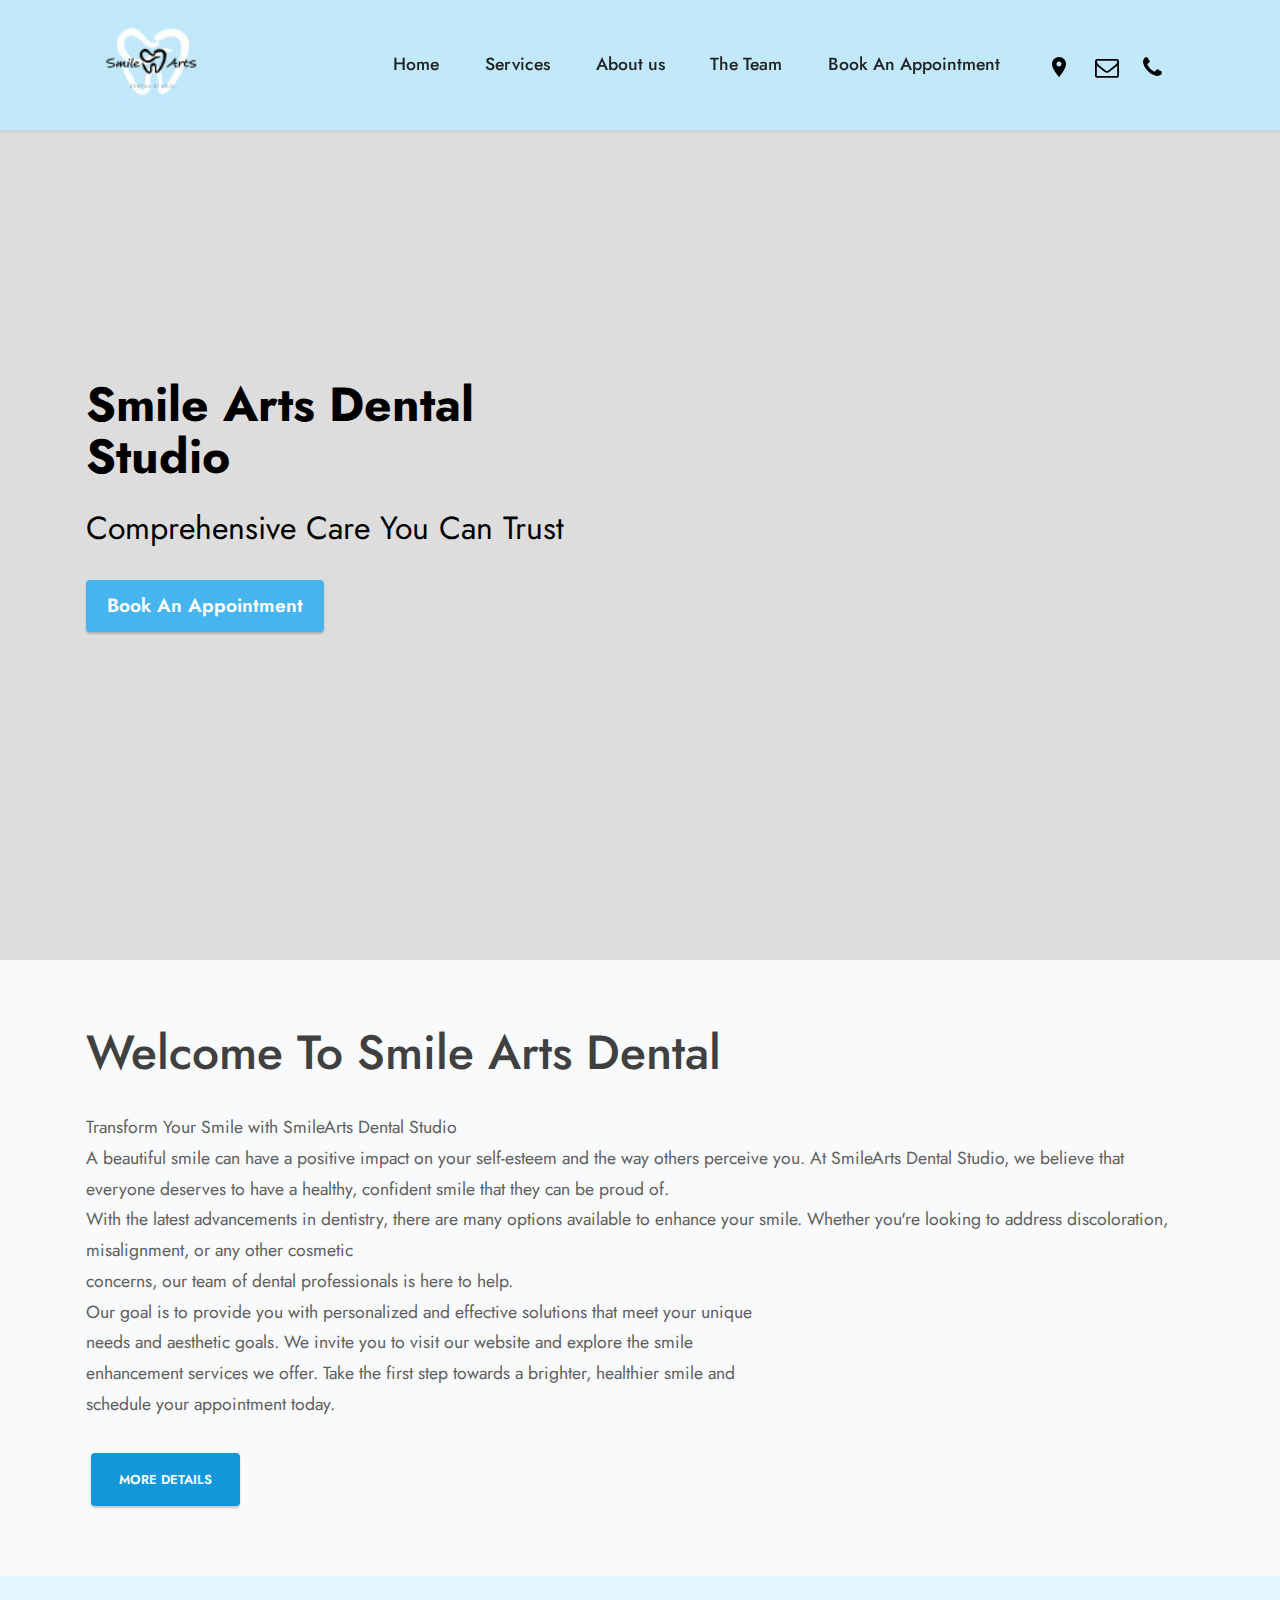
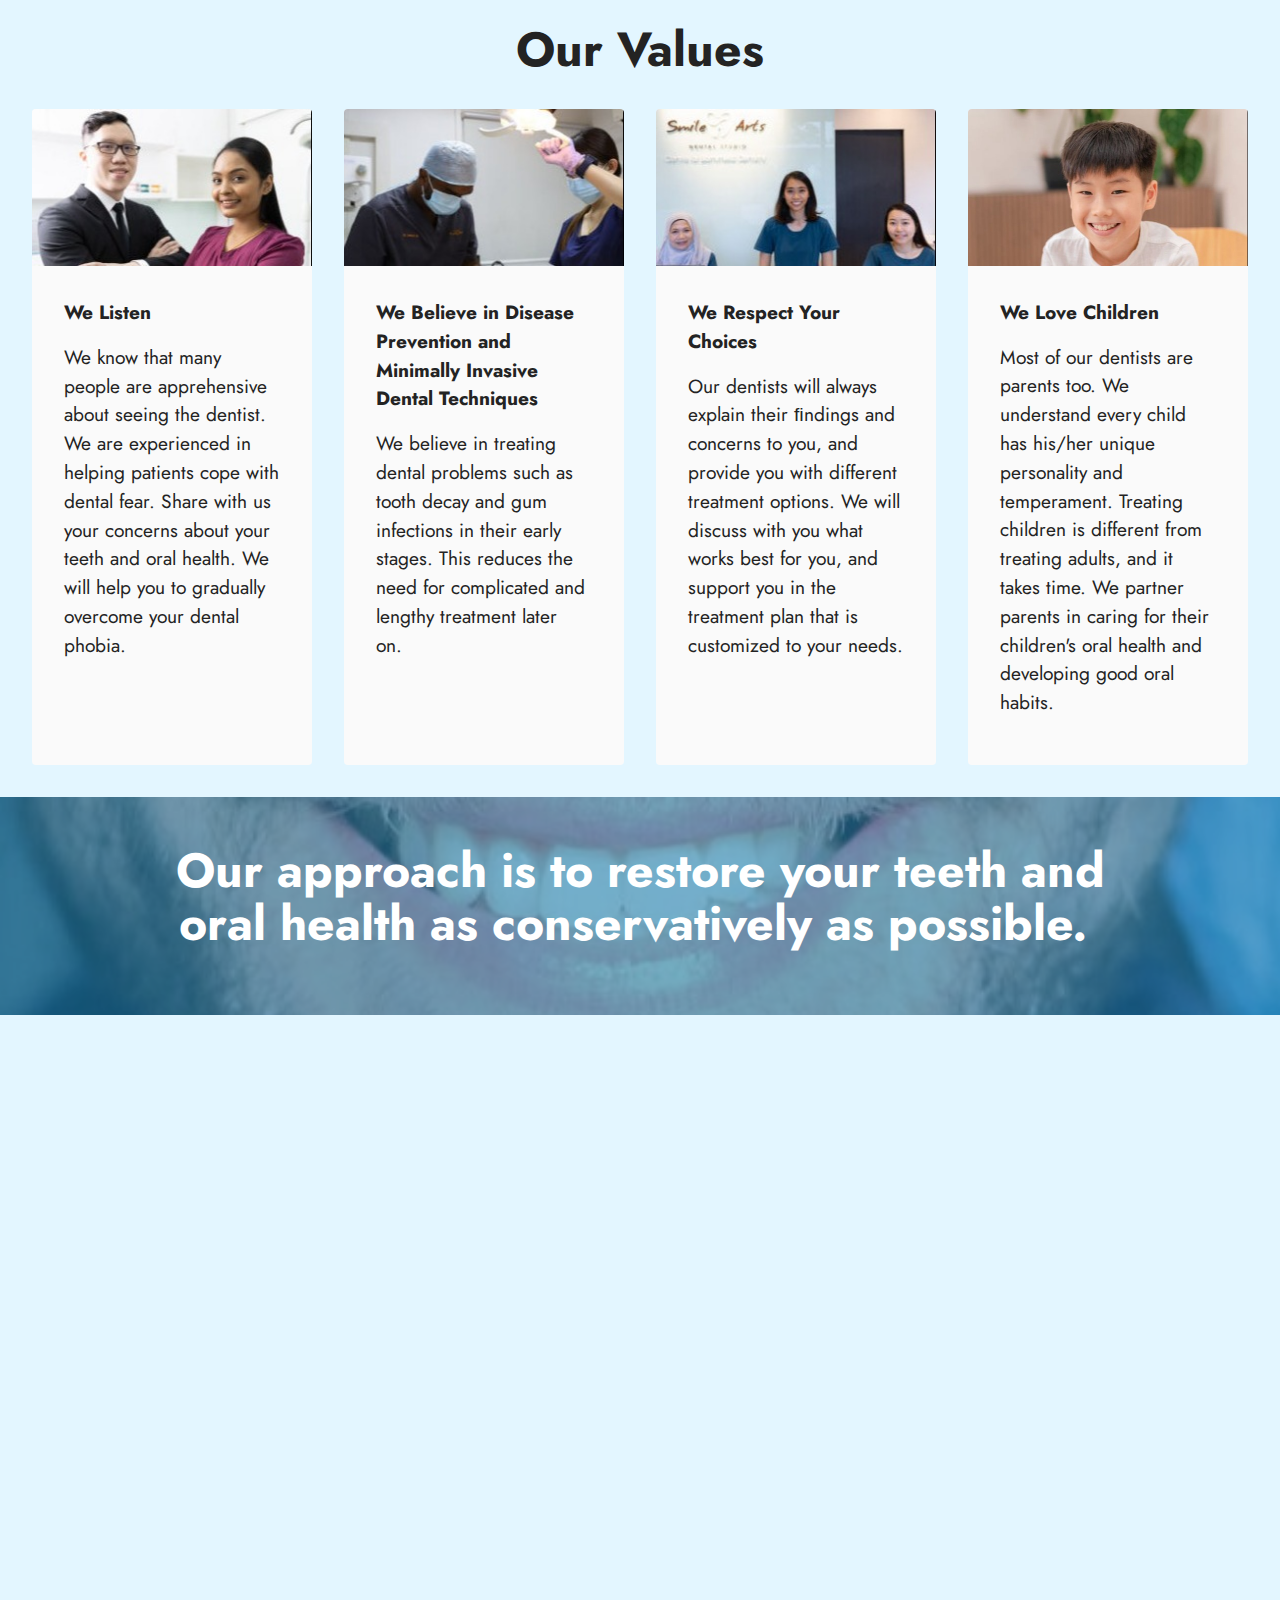
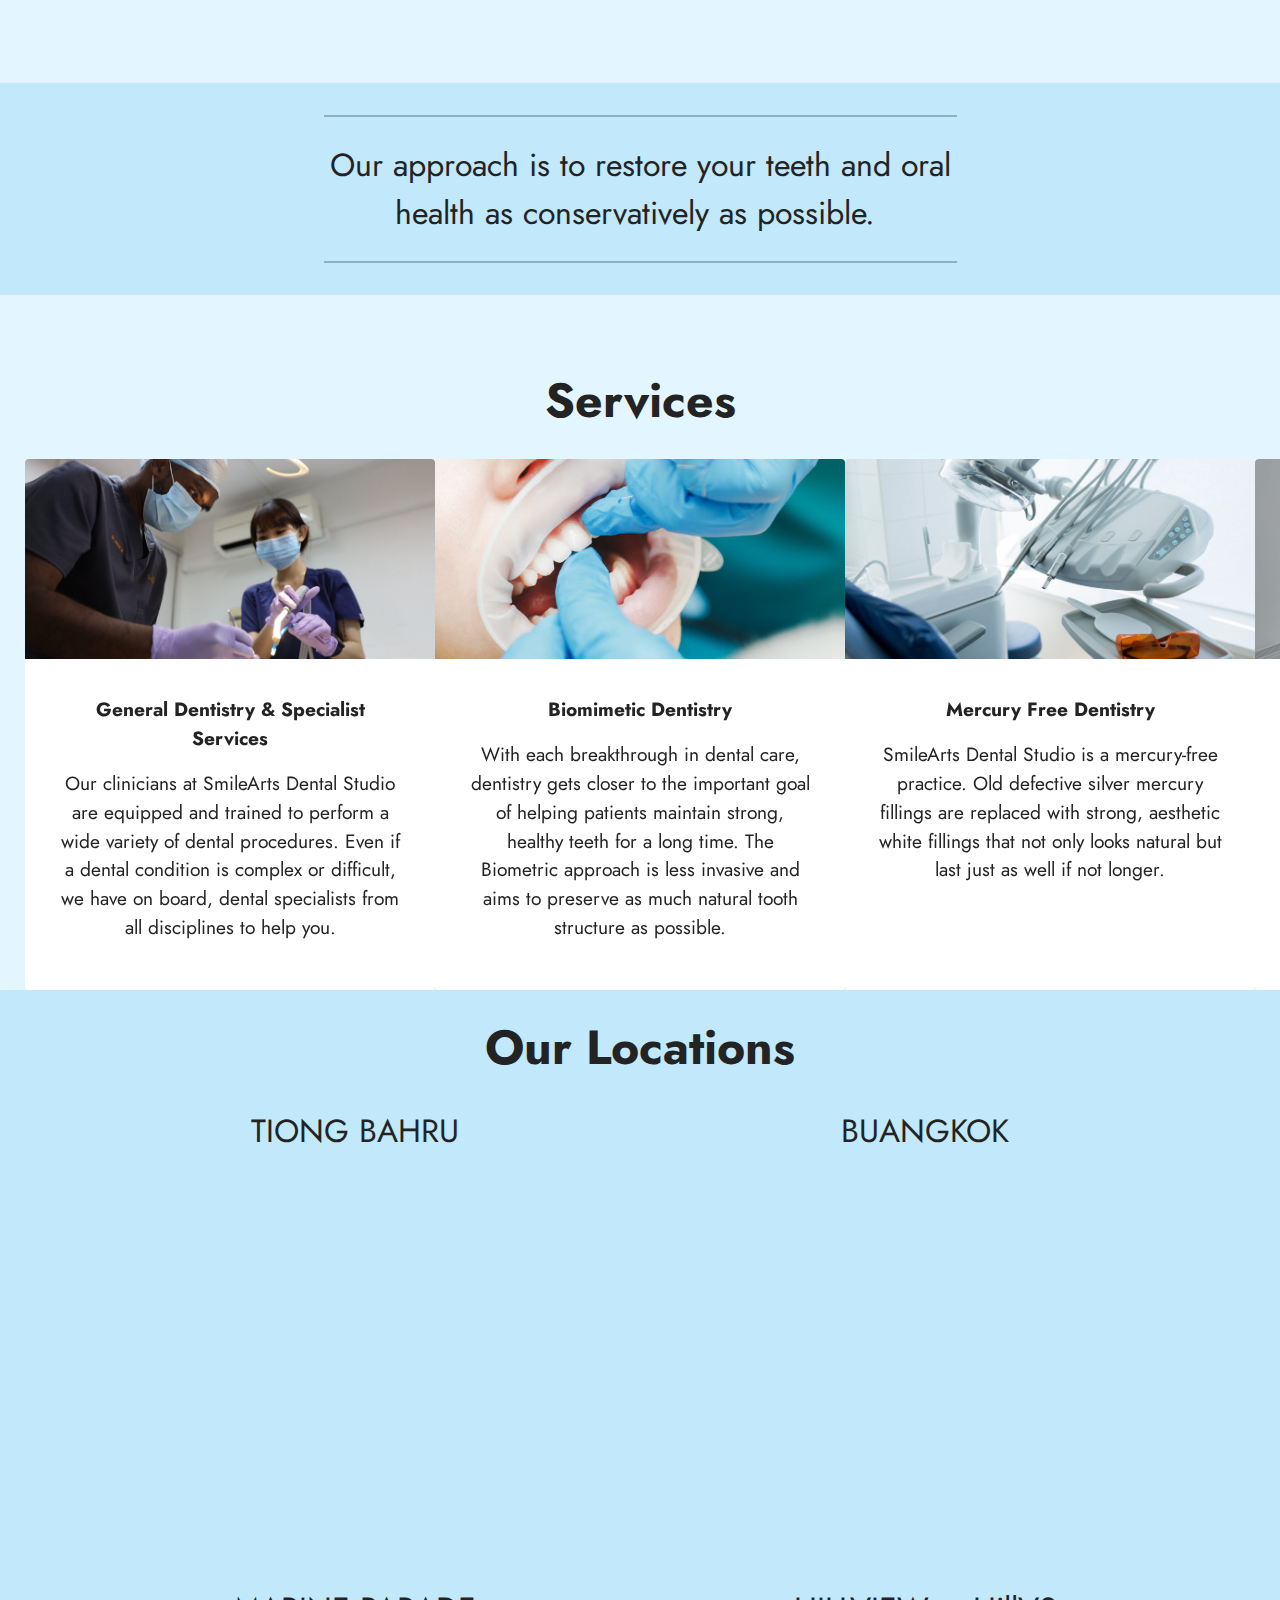
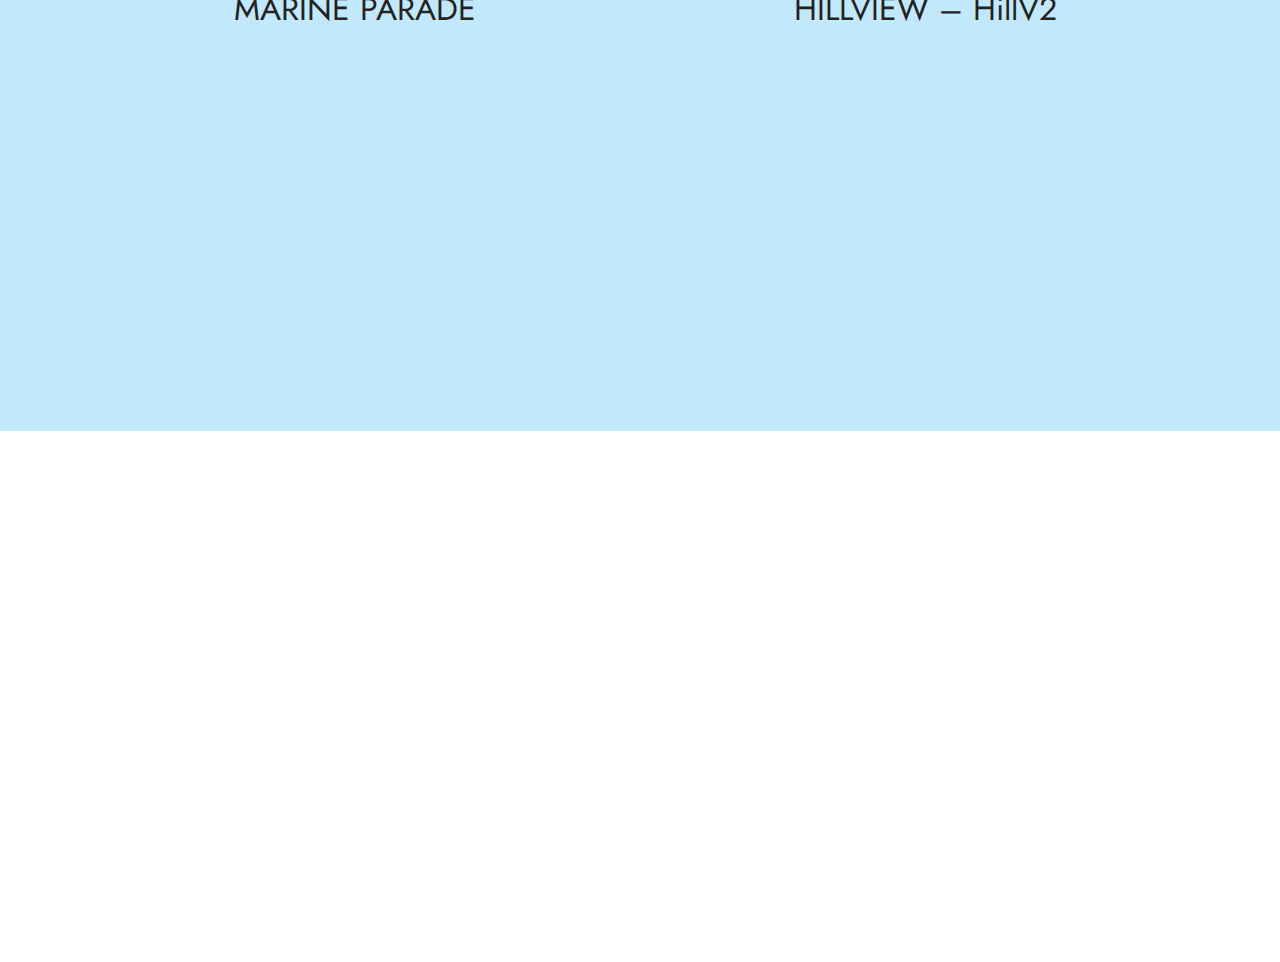
==== commit 484ab97a: "Add files via upload" ====
--- a/SADENTv202302.02.3/index.html
+++ b/SADENTv202302.02.3/index.html
@@ -82,18 +82,18 @@
     </nav>
 </section>
 
-<section data-bs-version="5.1" class="header4 charitym5 cid-txUMahNWvc" data-bg-video="https://player.vimeo.com/video/799782492?h=ef3a35eba7&amp;badge=0&amp;autopause=0&amp;player_id=0&amp;app_id=58479" id="aheader4-4n">
+<section data-bs-version="5.1" class="header4 charitym5 cid-txUMahNWvc mbr-fullscreen" data-bg-video="https://player.vimeo.com/video/799782492?h=ef3a35eba7&amp;badge=0&amp;autopause=0&amp;player_id=0&amp;app_id=58479" id="aheader4-4n">
 
     
 
     <div class="mbr-fallback-image disabled"></div>
-    <div class="mbr-overlay" style="opacity: 0.3; background-color: rgb(187, 187, 187);"></div>
+    <div class="mbr-overlay" style="opacity: 0.5; background-color: rgb(187, 187, 187);"></div>
 
     <div class="container">
         <div class="row justify-content-start">
-            <div class="col-12 col-lg-5">
-                <h1 class="mbr-section-title mbr-fonts-style mb-0 display-1"><strong>Smile Arts Dental Studio</strong></h1>
-                <h2 class="mbr-section-subtitle mbr-fonts-style mb-0 display-5"><strong>Comprehensive Care You Can Trust</strong></h2>
+            <div class="col-12 col-lg-6">
+                <h1 class="mbr-section-title mbr-fonts-style mb-0 display-2"><strong>Smile Arts Dental Studio</strong></h1>
+                <h2 class="mbr-section-subtitle mbr-fonts-style mb-0 display-5">Comprehensive Care You Can Trust</h2>
                 
                 <div class="mbr-section-btn"><a class="btn btn-info display-7" href="contact.html">Book An Appointment</a></div>
             </div>
@@ -117,11 +117,8 @@
                         
                         <h3 class="main-title align-left mbr-semibold mbr-black mbr-fonts-style display-2">Welcome To Smile Arts Dental</h3>
                         <p class="mbr-text mbr-regular mbr-black mbr-fonts-style display-4">Transform Your Smile with SmileArts Dental Studio
-<br>A beautiful smile can have a positive impact on your self-esteem and the way others perceive
-<br>you. At SmileArts Dental Studio, we believe that everyone deserves to have a healthy, confident
-<br>smile that they can be proud of.
-<br>With the latest advancements in dentistry, there are many options available to enhance your
-<br>smile. Whether you're looking to address discoloration, misalignment, or any other cosmetic
+<br>A beautiful smile can have a positive impact on your self-esteem and the way others perceive you. At SmileArts Dental Studio, we believe that everyone deserves to have a healthy, confident smile that they can be proud of.
+<br>With the latest advancements in dentistry, there are many options available to enhance your smile. Whether you're looking to address discoloration, misalignment, or any other cosmetic
 <br>concerns, our team of dental professionals is here to help.
 <br>Our goal is to provide you with personalized and effective solutions that meet your unique
 <br>needs and aesthetic goals. We invite you to visit our website and explore the smile
@@ -413,11 +410,11 @@
             </div>
             <div class="col-12 col-lg-6">
                 <h4 class="mbr-section-subtitle mb-3 align-center mbr-fonts-style display-5">TIONG BAHRU</h4>
-                <div class="google-map"><iframe frameborder="0" style="border:0" src="https://www.google.com/maps/embed/v1/place?key=AIzaSyCZI5F_k6S1k46ujh0SNrapM89f7mJxd30&amp;q=11A Boon Tiong Rd, #01-03, Singapore 161011" allowfullscreen=""></iframe></div>
+                <div class="google-map"><iframe frameborder="0" style="border:0" src="https://www.google.com/maps/embed/v1/place?key=AIzaSyCNveGQ9bfpKFwWzQLLftrR9hNiHwdqQG8&amp;q=11A Boon Tiong Rd, #01-03, Singapore 161011" allowfullscreen=""></iframe></div>
             </div>
             <div class="col-12 col-lg-6">
                 <h4 class="mbr-section-subtitle mb-3 mt-5 mt-lg-0 align-center mbr-fonts-style display-5">BUANGKOK</h4>
-                <div class="google-map"><iframe frameborder="0" style="border:0" src="https://www.google.com/maps/embed/v1/place?key=AIzaSyCZI5F_k6S1k46ujh0SNrapM89f7mJxd30&amp;q=Blk 275D Compassvale Link, #01-01 (6, Singapore 544275" allowfullscreen=""></iframe></div>
+                <div class="google-map"><iframe frameborder="0" style="border:0" src="https://www.google.com/maps/embed/v1/place?key=AIzaSyCNveGQ9bfpKFwWzQLLftrR9hNiHwdqQG8&amp;q=Blk 275D Compassvale Link, #01-01 (6, Singapore 544275" allowfullscreen=""></iframe></div>
             </div>
         </div>
     </div>
@@ -437,11 +434,11 @@
             </div>
             <div class="col-12 col-lg-6">
                 <h4 class="mbr-section-subtitle mb-3 align-center mbr-fonts-style display-5">MARINE PARADE</h4>
-                <div class="google-map"><iframe frameborder="0" style="border:0" src="https://www.google.com/maps/embed/v1/place?key=AIzaSyCZI5F_k6S1k46ujh0SNrapM89f7mJxd30&amp;q=81 Marine Parade Central, Singapore 440081" allowfullscreen=""></iframe></div>
+                <div class="google-map"><iframe frameborder="0" style="border:0" src="https://www.google.com/maps/embed/v1/place?key=AIzaSyDk89J4FSunMF33ruMVWJaJht_Ro0kvoXs&amp;q=81 Marine Parade Central, Singapore 440081" allowfullscreen=""></iframe></div>
             </div>
             <div class="col-12 col-lg-6">
                 <h4 class="mbr-section-subtitle mb-3 mt-5 mt-lg-0 align-center mbr-fonts-style display-5">HILLVIEW – HillV2</h4>
-                <div class="google-map"><iframe frameborder="0" style="border:0" src="https://www.google.com/maps/embed/v1/place?key=AIzaSyDk89J4FSunMF33ruMVWJaJht_Ro0kvoXs&amp;q=4 Hillview Rise, #02 - 15, Singapore 667979" allowfullscreen=""></iframe></div>
+                <div class="google-map"><iframe frameborder="0" style="border:0" src="https://www.google.com/maps/embed/v1/place?key=AIzaSyCZI5F_k6S1k46ujh0SNrapM89f7mJxd30&amp;q=4 Hillview Rise, #02 - 15, Singapore 667979" allowfullscreen=""></iframe></div>
             </div>
         </div>
     </div>
@@ -470,7 +467,7 @@
 
                             <div class="form-wrapper" data-form-type="formoid">
 <!--Formbuilder Form-->
-<form action="https://mobirise.eu/" method="POST" class="mbr-form form-with-styler" data-form-title="smileartspopupform"><input type="hidden" name="email" data-form-email="true" value="Bp42sh2lDxlred0FR6jF+2lOB/TM+RkurAzOzGUBt/Q6hzdTe32nJpJyua2/mXcY9F+AQ521sAVxhJsxWhWLNTHhBr3727SlCbPqb5AJeLJzbSgNZbNiUUp3TiI2ds4F.6Yl0kMGQlhvk+UJjR5h5QY6vnIHYNdc+NcM+sP4/3VX/tugZsWF+NAgggv7y4lIgbi9iyPjsHMm/i6sQRwjHMDane5/ndOSm5q3cJMuCpqjdN3WCBBmpyPhm2+7HeHMj">
+<form action="https://mobirise.eu/" method="POST" class="mbr-form form-with-styler" data-form-title="smileartspopupform"><input type="hidden" name="email" data-form-email="true" value="kn79NDmhTaf2kwfCovC1jaPHKJTxKsxE0pLrNCmSk+6HQrOe2urvg9bth9wmZMEv0cNnKzyjMLmEGUEE/hphxF7rTHX0cQHgjWXc/sXDUrJy9M9zqFHrSi5MqkyK0KX8.i6XT/RKVnPnXyMjgKzOsOPssScBnMeu/8x+XHmmNogxFkhMkHjsdp51s2/NtqHzjj7z40GGS6plzhoAipmwYM8O9y/bXuOok4PcM4ca62ZLbuBcszcCje4QR9sUVa+xN">
 <div class="">
 <div hidden="hidden" data-form-alert="" class="alert alert-success col-12">Thanks for filling out the form!</div>
 <div hidden="hidden" data-form-alert-danger="" class="alert alert-danger col-12"> </div>
@@ -583,7 +580,7 @@
 					<h4 class="mbr-fonts-style mbr-semibold title__address display-4">Subscribe to newsletter</h4>
 					<div class="subscribe__form" data-form-type="formoid">
 						<!---Formbuilder Form--->
-						<form action="https://mobirise.eu/" method="POST" class="mbr-form form-with-styler" data-form-title="Mobirise Form"><input type="hidden" name="email" data-form-email="true" value="HdUjNPlDc73wSk6p2LkUrxSUO+S5QqPAYax/EDfkmpSiztowFbpMeRzje5DV0R1oDjRJyaDwK3ANW5MBcGhwyiuWkgNERP7Tc38ldUK98Xk/9h3792a+pHFqS0BD1QRO.lgQFjHA+F/HC46hfnQOciUP3/usCJiw5qTK5T1gD8eOQzScGHNIwhmFi9sIJZkEQBhtSy5wgUo3KEOhUCDewk88YzKUB0fxT7VqQLbKRLoqGbyrak4QFuu7rdhyC6FgJ">
+						<form action="https://mobirise.eu/" method="POST" class="mbr-form form-with-styler" data-form-title="Mobirise Form"><input type="hidden" name="email" data-form-email="true" value="381vFNaip9GTppruX63NXOpgvyuHBavfCcV8zTYxnz/K3joT5aNyyJmnNkETfZ+sNXcDcXWJpoQcwo2S33zYUhptEnV5+Y+eIKNKuQu+toTddTynvlIasJ6lC0xCJgR4.hLJ2Ps642eqJKmRUZGCver9BiLEDT7xDcFUEaqM62Df4Kd1h8qiXVrYHE7fd5dlVkIRpHdZuAGr21m2KBpX0MwLGAO3D5VdNR+BaCVkg/DFtZtTn7QjHCOMUow4ChSqC">
 							<div class="row">
 								<div hidden="hidden" data-form-alert="" class="alert alert-success col-12">Thanks for
 									filling out the form! We will get to your shortly.</div>
--- a/SADENTv202302.02.3/assets/mobirise/css/mbr-additional.css
+++ b/SADENTv202302.02.3/assets/mobirise/css/mbr-additional.css
@@ -1050,10 +1050,6 @@
     left: -1rem;
   }
 }
-.cid-txUMahNWvc {
-  padding-top: 10rem;
-  padding-bottom: 10rem;
-}
 .cid-txUMahNWvc .mbr-fallback-image.disabled {
   display: none;
 }
@@ -1065,7 +1061,7 @@
   height: 100%;
   position: absolute;
   top: 0;
-  background-image: url("../../../assets/images/background1.jpg");
+  background-image: url("../../../assets/images/we-respect-your-choice-402x268.jpeg");
 }
 .cid-txUMahNWvc .mbr-section-title {
   color: #000000;
@@ -3576,7 +3572,7 @@
   }
 }
 .cid-txTzlEQbwg {
-  padding-top: 3rem;
+  padding-top: 5rem;
   padding-bottom: 1rem;
   background-color: #e3f6ff;
 }
--- a/SADENTv202302.02.3/assets/mobirise/css/mbr-additional.css
+++ b/SADENTv202302.02.3/assets/mobirise/css/mbr-additional.css
@@ -1050,10 +1050,6 @@
     left: -1rem;
   }
 }
-.cid-txUMahNWvc {
-  padding-top: 10rem;
-  padding-bottom: 10rem;
-}
 .cid-txUMahNWvc .mbr-fallback-image.disabled {
   display: none;
 }
@@ -1065,7 +1061,7 @@
   height: 100%;
   position: absolute;
   top: 0;
-  background-image: url("../../../assets/images/background1.jpg");
+  background-image: url("../../../assets/images/we-respect-your-choice-402x268.jpeg");
 }
 .cid-txUMahNWvc .mbr-section-title {
   color: #000000;
@@ -3576,7 +3572,7 @@
   }
 }
 .cid-txTzlEQbwg {
-  padding-top: 3rem;
+  padding-top: 5rem;
   padding-bottom: 1rem;
   background-color: #e3f6ff;
 }
